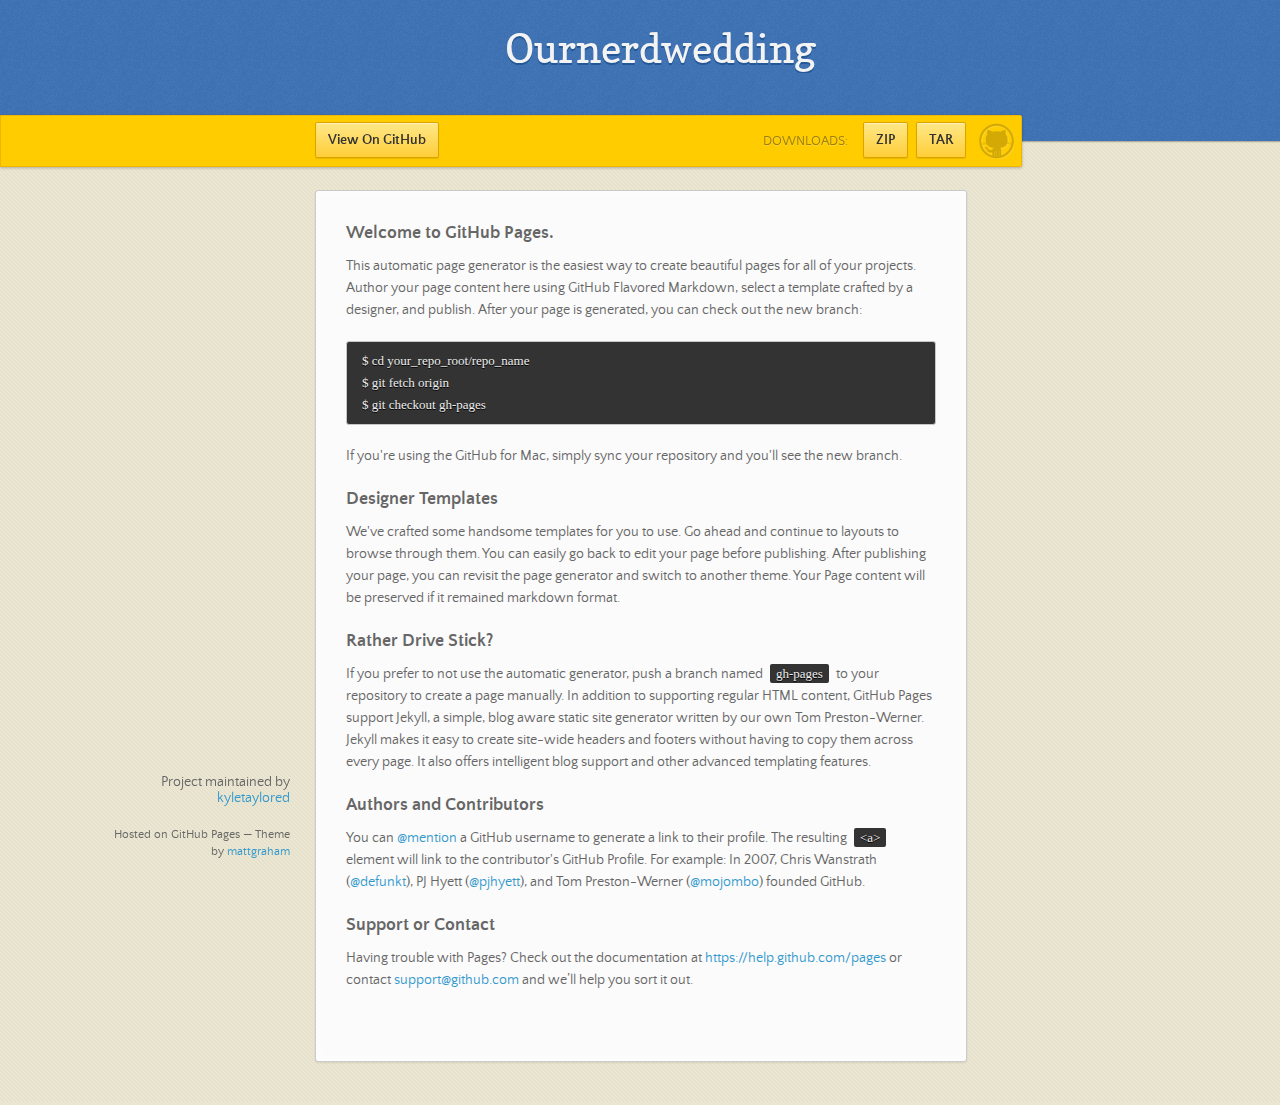
==== index.html @ 7ac40c3a "Create gh-pages branch via GitHub" ====
<!doctype html>
<html>
  <head>
    <meta charset="utf-8">
    <meta http-equiv="X-UA-Compatible" content="chrome=1">
    <title>Ournerdwedding by kyletaylored</title>
    <link rel="stylesheet" href="stylesheets/styles.css">
    <link rel="stylesheet" href="stylesheets/pygment_trac.css">
    <script src="https://ajax.googleapis.com/ajax/libs/jquery/1.7.1/jquery.min.js"></script>
    <script src="javascripts/main.js"></script>
    <!--[if lt IE 9]>
      <script src="//html5shiv.googlecode.com/svn/trunk/html5.js"></script>
    <![endif]-->
    <meta name="viewport" content="width=device-width, initial-scale=1, user-scalable=no">

  </head>
  <body>

      <header>
        <h1>Ournerdwedding</h1>
        <p></p>
      </header>

      <div id="banner">
        <span id="logo"></span>

        <a href="https://github.com/kyletaylored/ournerdwedding" class="button fork"><strong>View On GitHub</strong></a>
        <div class="downloads">
          <span>Downloads:</span>
          <ul>
            <li><a href="https://github.com/kyletaylored/ournerdwedding/zipball/master" class="button">ZIP</a></li>
            <li><a href="https://github.com/kyletaylored/ournerdwedding/tarball/master" class="button">TAR</a></li>
          </ul>
        </div>
      </div><!-- end banner -->

    <div class="wrapper">
      <nav>
        <ul></ul>
      </nav>
      <section>
        <h3>
<a id="welcome-to-github-pages" class="anchor" href="#welcome-to-github-pages" aria-hidden="true"><span class="octicon octicon-link"></span></a>Welcome to GitHub Pages.</h3>

<p>This automatic page generator is the easiest way to create beautiful pages for all of your projects. Author your page content here using GitHub Flavored Markdown, select a template crafted by a designer, and publish. After your page is generated, you can check out the new branch:</p>

<pre><code>$ cd your_repo_root/repo_name
$ git fetch origin
$ git checkout gh-pages
</code></pre>

<p>If you're using the GitHub for Mac, simply sync your repository and you'll see the new branch.</p>

<h3>
<a id="designer-templates" class="anchor" href="#designer-templates" aria-hidden="true"><span class="octicon octicon-link"></span></a>Designer Templates</h3>

<p>We've crafted some handsome templates for you to use. Go ahead and continue to layouts to browse through them. You can easily go back to edit your page before publishing. After publishing your page, you can revisit the page generator and switch to another theme. Your Page content will be preserved if it remained markdown format.</p>

<h3>
<a id="rather-drive-stick" class="anchor" href="#rather-drive-stick" aria-hidden="true"><span class="octicon octicon-link"></span></a>Rather Drive Stick?</h3>

<p>If you prefer to not use the automatic generator, push a branch named <code>gh-pages</code> to your repository to create a page manually. In addition to supporting regular HTML content, GitHub Pages support Jekyll, a simple, blog aware static site generator written by our own Tom Preston-Werner. Jekyll makes it easy to create site-wide headers and footers without having to copy them across every page. It also offers intelligent blog support and other advanced templating features.</p>

<h3>
<a id="authors-and-contributors" class="anchor" href="#authors-and-contributors" aria-hidden="true"><span class="octicon octicon-link"></span></a>Authors and Contributors</h3>

<p>You can <a href="https://github.com/blog/821" class="user-mention">@mention</a> a GitHub username to generate a link to their profile. The resulting <code>&lt;a&gt;</code> element will link to the contributor's GitHub Profile. For example: In 2007, Chris Wanstrath (<a href="https://github.com/defunkt" class="user-mention">@defunkt</a>), PJ Hyett (<a href="https://github.com/pjhyett" class="user-mention">@pjhyett</a>), and Tom Preston-Werner (<a href="https://github.com/mojombo" class="user-mention">@mojombo</a>) founded GitHub.</p>

<h3>
<a id="support-or-contact" class="anchor" href="#support-or-contact" aria-hidden="true"><span class="octicon octicon-link"></span></a>Support or Contact</h3>

<p>Having trouble with Pages? Check out the documentation at <a href="https://help.github.com/pages">https://help.github.com/pages</a> or contact <a href="mailto:support@github.com">support@github.com</a> and we’ll help you sort it out.</p>
      </section>
      <footer>
        <p>Project maintained by <a href="https://github.com/kyletaylored">kyletaylored</a></p>
        <p><small>Hosted on GitHub Pages &mdash; Theme by <a href="https://twitter.com/michigangraham">mattgraham</a></small></p>
      </footer>
    </div>
    <!--[if !IE]><script>fixScale(document);</script><![endif]-->
    
  </body>
</html>
---- stylesheets/styles.css ----
/*
Leap Day for GitHub Pages
by Matt Graham
*/
@font-face {
  font-family: 'Quattrocento Sans';
  src: url("../fonts/quattrocentosans-bold-webfont.eot");
  src: url("../fonts/quattrocentosans-bold-webfont.eot?#iefix") format("embedded-opentype"), url("../fonts/quattrocentosans-bold-webfont.woff") format("woff"), url("../fonts/quattrocentosans-bold-webfont.ttf") format("truetype"), url("../fonts/quattrocentosans-bold-webfont.svg#QuattrocentoSansBold") format("svg");
  font-weight: bold;
  font-style: normal;
}

@font-face {
  font-family: 'Quattrocento Sans';
  src: url("../fonts/quattrocentosans-bolditalic-webfont.eot");
  src: url("../fonts/quattrocentosans-bolditalic-webfont.eot?#iefix") format("embedded-opentype"), url("../fonts/quattrocentosans-bolditalic-webfont.woff") format("woff"), url("../fonts/quattrocentosans-bolditalic-webfont.ttf") format("truetype"), url("../fonts/quattrocentosans-bolditalic-webfont.svg#QuattrocentoSansBoldItalic") format("svg");
  font-weight: bold;
  font-style: italic;
}

@font-face {
  font-family: 'Quattrocento Sans';
  src: url("../fonts/quattrocentosans-italic-webfont.eot");
  src: url("../fonts/quattrocentosans-italic-webfont.eot?#iefix") format("embedded-opentype"), url("../fonts/quattrocentosans-italic-webfont.woff") format("woff"), url("../fonts/quattrocentosans-italic-webfont.ttf") format("truetype"), url("../fonts/quattrocentosans-italic-webfont.svg#QuattrocentoSansItalic") format("svg");
  font-weight: normal;
  font-style: italic;
}

@font-face {
  font-family: 'Quattrocento Sans';
  src: url("../fonts/quattrocentosans-regular-webfont.eot");
  src: url("../fonts/quattrocentosans-regular-webfont.eot?#iefix") format("embedded-opentype"), url("../fonts/quattrocentosans-regular-webfont.woff") format("woff"), url("../fonts/quattrocentosans-regular-webfont.ttf") format("truetype"), url("../fonts/quattrocentosans-regular-webfont.svg#QuattrocentoSansRegular") format("svg");
  font-weight: normal;
  font-style: normal;
}

@font-face {
  font-family: 'Copse';
  src: url("../fonts/copse-regular-webfont.eot");
  src: url("../fonts/copse-regular-webfont.eot?#iefix") format("embedded-opentype"), url("../fonts/copse-regular-webfont.woff") format("woff"), url("../fonts/copse-regular-webfont.ttf") format("truetype"), url("../fonts/copse-regular-webfont.svg#CopseRegular") format("svg");
  font-weight: normal;
  font-style: normal;
}

/* normalize.css 2012-02-07T12:37 UTC - http://github.com/necolas/normalize.css */
/* =============================================================================
   HTML5 display definitions
   ========================================================================== */
/*
 * Corrects block display not defined in IE6/7/8/9 & FF3
 */
article,
aside,
details,
figcaption,
figure,
footer,
header,
hgroup,
nav,
section,
summary {
  display: block;
}

/*
 * Corrects inline-block display not defined in IE6/7/8/9 & FF3
 */
audio,
canvas,
video {
  display: inline-block;
  *display: inline;
  *zoom: 1;
}

/*
 * Prevents modern browsers from displaying 'audio' without controls
 */
audio:not([controls]) {
  display: none;
}

/*
 * Addresses styling for 'hidden' attribute not present in IE7/8/9, FF3, S4
 * Known issue: no IE6 support
 */
[hidden] {
  display: none;
}

/* =============================================================================
   Base
   ========================================================================== */
/*
 * 1. Corrects text resizing oddly in IE6/7 when body font-size is set using em units
 *    http://clagnut.com/blog/348/#c790
 * 2. Prevents iOS text size adjust after orientation change, without disabling user zoom
 *    www.456bereastreet.com/archive/201012/controlling_text_size_in_safari_for_ios_without_disabling_user_zoom/
 */
html {
  font-size: 100%;
  /* 1 */
  -webkit-text-size-adjust: 100%;
  /* 2 */
  -ms-text-size-adjust: 100%;
  /* 2 */
}

/*
 * Addresses font-family inconsistency between 'textarea' and other form elements.
 */
html,
button,
input,
select,
textarea {
  font-family: sans-serif;
}

/*
 * Addresses margins handled incorrectly in IE6/7
 */
body {
  margin: 0;
}

/* =============================================================================
   Links
   ========================================================================== */
/*
 * Addresses outline displayed oddly in Chrome
 */
a:focus {
  outline: thin dotted;
}

/*
 * Improves readability when focused and also mouse hovered in all browsers
 * people.opera.com/patrickl/experiments/keyboard/test
 */
a:hover,
a:active {
  outline: 0;
}

/* =============================================================================
   Typography
   ========================================================================== */
/*
 * Addresses font sizes and margins set differently in IE6/7
 * Addresses font sizes within 'section' and 'article' in FF4+, Chrome, S5
 */
h1 {
  font-size: 2em;
  margin: 0.67em 0;
}

h2 {
  font-size: 1.5em;
  margin: 0.83em 0;
}

h3 {
  font-size: 1.17em;
  margin: 1em 0;
}

h4 {
  font-size: 1em;
  margin: 1.33em 0;
}

h5 {
  font-size: 0.83em;
  margin: 1.67em 0;
}

h6 {
  font-size: 0.75em;
  margin: 2.33em 0;
}

/*
 * Addresses styling not present in IE7/8/9, S5, Chrome
 */
abbr[title] {
  border-bottom: 1px dotted;
}

/*
 * Addresses style set to 'bolder' in FF3+, S4/5, Chrome
*/
b,
strong {
  font-weight: bold;
}

blockquote {
  margin: 1em 40px;
}

/*
 * Addresses styling not present in S5, Chrome
 */
dfn {
  font-style: italic;
}

/*
 * Addresses styling not present in IE6/7/8/9
 */
mark {
  background: #ff0;
  color: #000;
}

/*
 * Addresses margins set differently in IE6/7
 */
p,
pre {
  margin: 1em 0;
}

/*
 * Corrects font family set oddly in IE6, S4/5, Chrome
 * en.wikipedia.org/wiki/User:Davidgothberg/Test59
 */
pre,
code,
kbd,
samp {
  font-family: monospace, serif;
  _font-family: 'courier new', monospace;
  font-size: 1em;
}

/*
 * 1. Addresses CSS quotes not supported in IE6/7
 * 2. Addresses quote property not supported in S4
 */
/* 1 */
q {
  quotes: none;
}

/* 2 */
q:before,
q:after {
  content: '';
  content: none;
}

small {
  font-size: 75%;
}

/*
 * Prevents sub and sup affecting line-height in all browsers
 * gist.github.com/413930
 */
sub,
sup {
  font-size: 75%;
  line-height: 0;
  position: relative;
  vertical-align: baseline;
}

sup {
  top: -0.5em;
}

sub {
  bottom: -0.25em;
}

/* =============================================================================
   Lists
   ========================================================================== */
/*
 * Addresses margins set differently in IE6/7
 */
dl,
menu,
ol,
ul {
  margin: 1em 0;
}

dd {
  margin: 0 0 0 40px;
}

/*
 * Addresses paddings set differently in IE6/7
 */
menu,
ol,
ul {
  padding: 0 0 0 40px;
}

/*
 * Corrects list images handled incorrectly in IE7
 */
nav ul,
nav ol {
  list-style: none;
  list-style-image: none;
}

/* =============================================================================
   Embedded content
   ========================================================================== */
/*
 * 1. Removes border when inside 'a' element in IE6/7/8/9, FF3
 * 2. Improves image quality when scaled in IE7
 *    code.flickr.com/blog/2008/11/12/on-ui-quality-the-little-things-client-side-image-resizing/
 */
img {
  border: 0;
  /* 1 */
  -ms-interpolation-mode: bicubic;
  /* 2 */
}

/*
 * Corrects overflow displayed oddly in IE9
 */
svg:not(:root) {
  overflow: hidden;
}

/* =============================================================================
   Figures
   ========================================================================== */
/*
 * Addresses margin not present in IE6/7/8/9, S5, O11
 */
figure {
  margin: 0;
}

/* =============================================================================
   Forms
   ========================================================================== */
/*
 * Corrects margin displayed oddly in IE6/7
 */
form {
  margin: 0;
}

/*
 * Define consistent border, margin, and padding
 */
fieldset {
  border: 1px solid #c0c0c0;
  margin: 0 2px;
  padding: 0.35em 0.625em 0.75em;
}

/*
 * 1. Corrects color not being inherited in IE6/7/8/9
 * 2. Corrects text not wrapping in FF3 
 * 3. Corrects alignment displayed oddly in IE6/7
 */
legend {
  border: 0;
  /* 1 */
  padding: 0;
  white-space: normal;
  /* 2 */
  *margin-left: -7px;
  /* 3 */
}

/*
 * 1. Corrects font size not being inherited in all browsers
 * 2. Addresses margins set differently in IE6/7, FF3+, S5, Chrome
 * 3. Improves appearance and consistency in all browsers
 */
button,
input,
select,
textarea {
  font-size: 100%;
  /* 1 */
  margin: 0;
  /* 2 */
  vertical-align: baseline;
  /* 3 */
  *vertical-align: middle;
  /* 3 */
}

/*
 * Addresses FF3/4 setting line-height on 'input' using !important in the UA stylesheet
 */
button,
input {
  line-height: normal;
  /* 1 */
}

/*
 * 1. Improves usability and consistency of cursor style between image-type 'input' and others
 * 2. Corrects inability to style clickable 'input' types in iOS
 * 3. Removes inner spacing in IE7 without affecting normal text inputs
 *    Known issue: inner spacing remains in IE6
 */
button,
input[type="button"],
input[type="reset"],
input[type="submit"] {
  cursor: pointer;
  /* 1 */
  -webkit-appearance: button;
  /* 2 */
  *overflow: visible;
  /* 3 */
}

/*
 * Re-set default cursor for disabled elements
 */
button[disabled],
input[disabled] {
  cursor: default;
}

/*
 * 1. Addresses box sizing set to content-box in IE8/9
 * 2. Removes excess padding in IE8/9
 * 3. Removes excess padding in IE7
      Known issue: excess padding remains in IE6
 */
input[type="checkbox"],
input[type="radio"] {
  box-sizing: border-box;
  /* 1 */
  padding: 0;
  /* 2 */
  *height: 13px;
  /* 3 */
  *width: 13px;
  /* 3 */
}

/*
 * 1. Addresses appearance set to searchfield in S5, Chrome
 * 2. Addresses box-sizing set to border-box in S5, Chrome (include -moz to future-proof)
 */
input[type="search"] {
  -webkit-appearance: textfield;
  /* 1 */
  -moz-box-sizing: content-box;
  -webkit-box-sizing: content-box;
  /* 2 */
  box-sizing: content-box;
}

/*
 * Removes inner padding and search cancel button in S5, Chrome on OS X
 */
input[type="search"]::-webkit-search-decoration,
input[type="search"]::-webkit-search-cancel-button {
  -webkit-appearance: none;
}

/*
 * Removes inner padding and border in FF3+
 * www.sitepen.com/blog/2008/05/14/the-devils-in-the-details-fixing-dojos-toolbar-buttons/
 */
button::-moz-focus-inner,
input::-moz-focus-inner {
  border: 0;
  padding: 0;
}

/*
 * 1. Removes default vertical scrollbar in IE6/7/8/9
 * 2. Improves readability and alignment in all browsers
 */
textarea {
  overflow: auto;
  /* 1 */
  vertical-align: top;
  /* 2 */
}

/* =============================================================================
   Tables
   ========================================================================== */
/*
 * Remove most spacing between table cells
 */
table {
  border-collapse: collapse;
  border-spacing: 0;
}

body {
  font: 14px/22px "Quattrocento Sans", "Helvetica Neue", Helvetica, Arial, sans-serif;
  color: #666;
  font-weight: 300;
  margin: 0px;
  padding: 0px 0 20px 0px;
  background: url(../images/body-background.png) #eae6d1;
}

h1, h2, h3, h4, h5, h6 {
  color: #333;
  margin: 0 0 10px;
}

p, ul, ol, table, pre, dl {
  margin: 0 0 20px;
}

h1, h2, h3 {
  line-height: 1.1;
}

h1 {
  font-size: 28px;
}

h2 {
  font-size: 24px;
  color: #393939;
}

h3, h4, h5, h6 {
  color: #666666;
}

h3 {
  font-size: 18px;
  line-height: 24px;
}

a {
  color: #3399cc;
  font-weight: 400;
  text-decoration: none;
}

a small {
  font-size: 11px;
  color: #666;
  margin-top: -0.6em;
  display: block;
}

ul {
  list-style-image: url("../images/bullet.png");
}

strong {
  font-weight: bold;
  color: #333;
}

.wrapper {
  width: 650px;
  margin: 0 auto;
  position: relative;
}

section img {
  max-width: 100%;
}

blockquote {
  border-left: 1px solid #ffcc00;
  margin: 0;
  padding: 0 0 0 20px;
  font-style: italic;
}

code {
  font-family: "Lucida Sans", Monaco, Bitstream Vera Sans Mono, Lucida Console, Terminal;
  font-size: 13px;
  color: #efefef;
  text-shadow: 0px 1px 0px #000;
  margin: 0 4px;
  padding: 2px 6px;
  background: #333;
  -moz-border-radius: 2px;
  -webkit-border-radius: 2px;
  -o-border-radius: 2px;
  -ms-border-radius: 2px;
  -khtml-border-radius: 2px;
  border-radius: 2px;
}

pre {
  padding: 8px 15px;
  background: #333333;
  -moz-border-radius: 3px;
  -webkit-border-radius: 3px;
  -o-border-radius: 3px;
  -ms-border-radius: 3px;
  -khtml-border-radius: 3px;
  border-radius: 3px;
  border: 1px solid #c7c7c7;
  overflow: auto;
  overflow-y: hidden;
}
pre code {
  margin: 0px;
  padding: 0px;
}

table {
  width: 100%;
  border-collapse: collapse;
}

th {
  text-align: left;
  padding: 5px 10px;
  border-bottom: 1px solid #e5e5e5;
  color: #444;
}

td {
  text-align: left;
  padding: 5px 10px;
  border-bottom: 1px solid #e5e5e5;
  border-right: 1px solid #ffcc00;
}
td:first-child {
  border-left: 1px solid #ffcc00;
}

hr {
  border: 0;
  outline: none;
  height: 11px;
  background: transparent url("../images/hr.gif") center center repeat-x;
  margin: 0 0 20px;
}

dt {
  color: #444;
  font-weight: 700;
}

header {
  padding: 25px 20px 40px 20px;
  margin: 0;
  position: fixed;
  top: 0;
  left: 0;
  right: 0;
  width: 100%;
  text-align: center;
  background: url(../images/background.png) #4276b6;
  -moz-box-shadow: 1px 0px 2px rgba(0, 0, 0, 0.75);
  -webkit-box-shadow: 1px 0px 2px rgba(0, 0, 0, 0.75);
  -o-box-shadow: 1px 0px 2px rgba(0, 0, 0, 0.75);
  box-shadow: 1px 0px 2px rgba(0, 0, 0, 0.75);
  z-index: 99;
  -webkit-font-smoothing: antialiased;
  min-height: 76px;
}
header h1 {
  font: 40px/48px "Copse", "Helvetica Neue", Helvetica, Arial, sans-serif;
  color: #f3f3f3;
  text-shadow: 0px 2px 0px #235796;
  margin: 0px;
  white-space: nowrap;
  overflow: hidden;
  text-overflow: ellipsis;
  -o-text-overflow: ellipsis;
  -ms-text-overflow: ellipsis;
}
header p {
  color: #d8d8d8;
  text-shadow: rgba(0, 0, 0, 0.2) 0 1px 0;
  font-size: 18px;
  margin: 0px;
}

#banner {
  z-index: 100;
  left: 0;
  right: 50%;
  height: 50px;
  margin-right: -382px;
  position: fixed;
  top: 115px;
  background: #ffcc00;
  border: 1px solid #f0b500;
  -moz-box-shadow: 0px 1px 3px rgba(0, 0, 0, 0.25);
  -webkit-box-shadow: 0px 1px 3px rgba(0, 0, 0, 0.25);
  -o-box-shadow: 0px 1px 3px rgba(0, 0, 0, 0.25);
  box-shadow: 0px 1px 3px rgba(0, 0, 0, 0.25);
  -moz-border-radius: 0px 2px 2px 0px;
  -webkit-border-radius: 0px 2px 2px 0px;
  -o-border-radius: 0px 2px 2px 0px;
  -ms-border-radius: 0px 2px 2px 0px;
  -khtml-border-radius: 0px 2px 2px 0px;
  border-radius: 0px 2px 2px 0px;
  padding-right: 10px;
}
#banner .button {
  border: 1px solid #dba500;
  background: -webkit-gradient(linear, 50% 0%, 50% 100%, color-stop(0%, #ffe788), color-stop(100%, #ffce38));
  background: -webkit-linear-gradient(#ffe788, #ffce38);
  background: -moz-linear-gradient(#ffe788, #ffce38);
  background: -o-linear-gradient(#ffe788, #ffce38);
  background: -ms-linear-gradient(#ffe788, #ffce38);
  background: linear-gradient(#ffe788, #ffce38);
  -moz-border-radius: 2px;
  -webkit-border-radius: 2px;
  -o-border-radius: 2px;
  -ms-border-radius: 2px;
  -khtml-border-radius: 2px;
  border-radius: 2px;
  -moz-box-shadow: inset 0px 1px 0px rgba(255, 255, 255, 0.4), 0px 1px 1px rgba(0, 0, 0, 0.1);
  -webkit-box-shadow: inset 0px 1px 0px rgba(255, 255, 255, 0.4), 0px 1px 1px rgba(0, 0, 0, 0.1);
  -o-box-shadow: inset 0px 1px 0px rgba(255, 255, 255, 0.4), 0px 1px 1px rgba(0, 0, 0, 0.1);
  box-shadow: inset 0px 1px 0px rgba(255, 255, 255, 0.4), 0px 1px 1px rgba(0, 0, 0, 0.1);
  background-color: #FFE788;
  margin-left: 5px;
  padding: 10px 12px;
  margin-top: 6px;
  line-height: 14px;
  font-size: 14px;
  color: #333;
  font-weight: bold;
  display: inline-block;
  text-align: center;
}
#banner .button:hover {
  background: -webkit-gradient(linear, 50% 0%, 50% 100%, color-stop(0%, #ffe788), color-stop(100%, #ffe788));
  background: -webkit-linear-gradient(#ffe788, #ffe788);
  background: -moz-linear-gradient(#ffe788, #ffe788);
  background: -o-linear-gradient(#ffe788, #ffe788);
  background: -ms-linear-gradient(#ffe788, #ffe788);
  background: linear-gradient(#ffe788, #ffe788);
  background-color: #ffeca0;
}
#banner .fork {
  position: fixed;
  left: 50%;
  margin-left: -325px;
  padding: 10px 12px;
  margin-top: 6px;
  line-height: 14px;
  font-size: 14px;
  background-color: #FFE788;
}
#banner .downloads {
  float: right;
  margin: 0 45px 0 0;
}
#banner .downloads span {
  float: left;
  line-height: 52px;
  font-size: 90%;
  color: #9d7f0d;
  text-transform: uppercase;
  text-shadow: rgba(255, 255, 255, 0.2) 0 1px 0;
}
#banner ul {
  list-style: none;
  height: 40px;
  padding: 0;
  float: left;
  margin-left: 10px;
}
#banner ul li {
  display: inline;
}
#banner ul li a.button {
  background-color: #FFE788;
}
#banner #logo {
  position: absolute;
  height: 36px;
  width: 36px;
  right: 7px;
  top: 7px;
  display: block;
  background: url(../images/octocat-logo.png);
}

section {
  width: 590px;
  padding: 30px 30px 50px 30px;
  margin: 20px 0;
  margin-top: 190px;
  position: relative;
  background: #fbfbfb;
  -moz-border-radius: 3px;
  -webkit-border-radius: 3px;
  -o-border-radius: 3px;
  -ms-border-radius: 3px;
  -khtml-border-radius: 3px;
  border-radius: 3px;
  border: 1px solid #cbcbcb;
  -moz-box-shadow: 0px 1px 2px rgba(0, 0, 0, 0.09), inset 0px 0px 2px 2px rgba(255, 255, 255, 0.5), inset 0 0 5px 5px rgba(255, 255, 255, 0.4);
  -webkit-box-shadow: 0px 1px 2px rgba(0, 0, 0, 0.09), inset 0px 0px 2px 2px rgba(255, 255, 255, 0.5), inset 0 0 5px 5px rgba(255, 255, 255, 0.4);
  -o-box-shadow: 0px 1px 2px rgba(0, 0, 0, 0.09), inset 0px 0px 2px 2px rgba(255, 255, 255, 0.5), inset 0 0 5px 5px rgba(255, 255, 255, 0.4);
  box-shadow: 0px 1px 2px rgba(0, 0, 0, 0.09), inset 0px 0px 2px 2px rgba(255, 255, 255, 0.5), inset 0 0 5px 5px rgba(255, 255, 255, 0.4);
}

small {
  font-size: 12px;
}

nav {
  width: 230px;
  position: fixed;
  top: 220px;
  left: 50%;
  margin-left: -580px;
  text-align: right;
}
nav ul {
  list-style: none;
  list-style-image: none;
  font-size: 14px;
  line-height: 24px;
}
nav ul li {
  padding: 5px 0px;
  line-height: 16px;
}
nav ul li.tag-h1 {
  font-size: 1.2em;
}
nav ul li.tag-h1 a {
  font-weight: bold;
  color: #333;
}
nav ul li.tag-h2 + .tag-h1 {
  margin-top: 10px;
}
nav ul a {
  color: #666;
}
nav ul a:hover {
  color: #999;
}

footer {
  width: 180px;
  position: fixed;
  left: 50%;
  margin-left: -530px;
  bottom: 20px;
  text-align: right;
  line-height: 16px;
}

@media print, screen and (max-width: 1060px) {
  div.wrapper {
    width: auto;
    margin: 0;
  }

  nav {
    display: none;
  }

  header, section, footer {
    float: none;
  }
  header h1, section h1, footer h1 {
    white-space: nowrap;
    overflow: hidden;
    text-overflow: ellipsis;
    -o-text-overflow: ellipsis;
    -ms-text-overflow: ellipsis;
  }

  #banner {
    width: 100%;
  }
  #banner .downloads {
    margin-right: 60px;
  }
  #banner #logo {
    margin-right: 15px;
  }

  section {
    border: 1px solid #e5e5e5;
    border-width: 1px 0;
    padding: 20px auto;
    margin: 190px auto 20px;
    max-width: 600px;
  }

  footer {
    text-align: center;
    margin: 20px auto;
    position: relative;
    left: auto;
    bottom: auto;
    width: auto;
  }
}
@media print, screen and (max-width: 720px) {
  body {
    word-wrap: break-word;
  }

  header {
    padding: 20px 20px;
    margin: 0;
  }
  header h1 {
    font-size: 32px;
    white-space: nowrap;
    overflow: hidden;
    text-overflow: ellipsis;
    -o-text-overflow: ellipsis;
    -ms-text-overflow: ellipsis;
  }
  header p {
    display: none;
  }

  #banner {
    top: 80px;
  }
  #banner .fork {
    float: left;
    display: inline-block;
    margin-left: 0px;
    position: fixed;
    left: 20px;
  }

  section {
    margin-top: 130px;
    margin-bottom: 0px;
    width: auto;
  }

  header ul, header p.view {
    position: static;
  }
}
@media print, screen and (max-width: 480px) {
  header {
    position: relative;
    padding: 5px 0px;
    min-height: 0px;
  }
  header h1 {
    font-size: 24px;
    white-space: nowrap;
    overflow: hidden;
    text-overflow: ellipsis;
    -o-text-overflow: ellipsis;
    -ms-text-overflow: ellipsis;
  }

  section {
    margin-top: 5px;
  }

  #banner {
    display: none;
  }

  header ul {
    display: none;
  }
}
@media print {
  body {
    padding: 0.4in;
    font-size: 12pt;
    color: #444;
  }
}
@media print, screen and (max-height: 680px) {
  footer {
    text-align: center;
    margin: 20px auto;
    position: relative;
    left: auto;
    bottom: auto;
    width: auto;
  }
}
@media print, screen and (max-height: 480px) {
  nav {
    display: none;
  }

  footer {
    text-align: center;
    margin: 20px auto;
    position: relative;
    left: auto;
    bottom: auto;
    width: auto;
  }
}
---- stylesheets/pygment_trac.css ----
.highlight .hll { background-color: #404040 }
.highlight  { color: #d0d0d0 }
.highlight .c { color: #999999; font-style: italic } /* Comment */
.highlight .err { color: #a61717; background-color: #e3d2d2 } /* Error */
.highlight .g { color: #d0d0d0 } /* Generic */
.highlight .k { color: #6ab825; font-weight: normal } /* Keyword */
.highlight .l { color: #d0d0d0 } /* Literal */
.highlight .n { color: #d0d0d0 } /* Name */
.highlight .o { color: #d0d0d0 } /* Operator */
.highlight .x { color: #d0d0d0 } /* Other */
.highlight .p { color: #d0d0d0 } /* Punctuation */
.highlight .cm { color: #999999; font-style: italic } /* Comment.Multiline */
.highlight .cp { color: #cd2828; font-weight: normal } /* Comment.Preproc */
.highlight .c1 { color: #999999; font-style: italic } /* Comment.Single */
.highlight .cs { color: #e50808; font-weight: normal; background-color: #520000 } /* Comment.Special */
.highlight .gd { color: #d22323 } /* Generic.Deleted */
.highlight .ge { color: #d0d0d0; font-style: italic } /* Generic.Emph */
.highlight .gr { color: #d22323 } /* Generic.Error */
.highlight .gh { color: #ffffff; font-weight: normal } /* Generic.Heading */
.highlight .gi { color: #589819 } /* Generic.Inserted */
.highlight .go { color: #cccccc } /* Generic.Output */
.highlight .gp { color: #aaaaaa } /* Generic.Prompt */
.highlight .gs { color: #d0d0d0; font-weight: normal } /* Generic.Strong */
.highlight .gu { color: #ffffff; text-decoration: underline } /* Generic.Subheading */
.highlight .gt { color: #d22323 } /* Generic.Traceback */
.highlight .kc { color: #6ab825; font-weight: normal } /* Keyword.Constant */
.highlight .kd { color: #6ab825; font-weight: normal } /* Keyword.Declaration */
.highlight .kn { color: #6ab825; font-weight: normal } /* Keyword.Namespace */
.highlight .kp { color: #6ab825 } /* Keyword.Pseudo */
.highlight .kr { color: #6ab825; font-weight: normal } /* Keyword.Reserved */
.highlight .kt { color: #6ab825; font-weight: normal } /* Keyword.Type */
.highlight .ld { color: #d0d0d0 } /* Literal.Date */
.highlight .m { color: #3677a9 } /* Literal.Number */
.highlight .s { color: #ff8 } /* Literal.String */
.highlight .na { color: #bbbbbb } /* Name.Attribute */
.highlight .nb { color: #24909d } /* Name.Builtin */
.highlight .nc { color: #447fcf; text-decoration: underline } /* Name.Class */
.highlight .no { color: #40ffff } /* Name.Constant */
.highlight .nd { color: #ffa500 } /* Name.Decorator */
.highlight .ni { color: #d0d0d0 } /* Name.Entity */
.highlight .ne { color: #bbbbbb } /* Name.Exception */
.highlight .nf { color: #447fcf } /* Name.Function */
.highlight .nl { color: #d0d0d0 } /* Name.Label */
.highlight .nn { color: #447fcf; text-decoration: underline } /* Name.Namespace */
.highlight .nx { color: #d0d0d0 } /* Name.Other */
.highlight .py { color: #d0d0d0 } /* Name.Property */
.highlight .nt { color: #6ab825;} /* Name.Tag */
.highlight .nv { color: #40ffff } /* Name.Variable */
.highlight .ow { color: #6ab825; font-weight: normal } /* Operator.Word */
.highlight .w { color: #666666 } /* Text.Whitespace */
.highlight .mf { color: #3677a9 } /* Literal.Number.Float */
.highlight .mh { color: #3677a9 } /* Literal.Number.Hex */
.highlight .mi { color: #3677a9 } /* Literal.Number.Integer */
.highlight .mo { color: #3677a9 } /* Literal.Number.Oct */
.highlight .sb { color: #ff8 } /* Literal.String.Backtick */
.highlight .sc { color: #ff8 } /* Literal.String.Char */
.highlight .sd { color: #ff8 } /* Literal.String.Doc */
.highlight .s2 { color: #ff8 } /* Literal.String.Double */
.highlight .se { color: #ff8 } /* Literal.String.Escape */
.highlight .sh { color: #ff8 } /* Literal.String.Heredoc */
.highlight .si { color: #ff8 } /* Literal.String.Interpol */
.highlight .sx { color: #ffa500 } /* Literal.String.Other */
.highlight .sr { color: #ff8 } /* Literal.String.Regex */
.highlight .s1 { color: #ff8 } /* Literal.String.Single */
.highlight .ss { color: #ff8 } /* Literal.String.Symbol */
.highlight .bp { color: #24909d } /* Name.Builtin.Pseudo */
.highlight .vc { color: #40ffff } /* Name.Variable.Class */
.highlight .vg { color: #40ffff } /* Name.Variable.Global */
.highlight .vi { color: #40ffff } /* Name.Variable.Instance */
.highlight .il { color: #3677a9 } /* Literal.Number.Integer.Long */
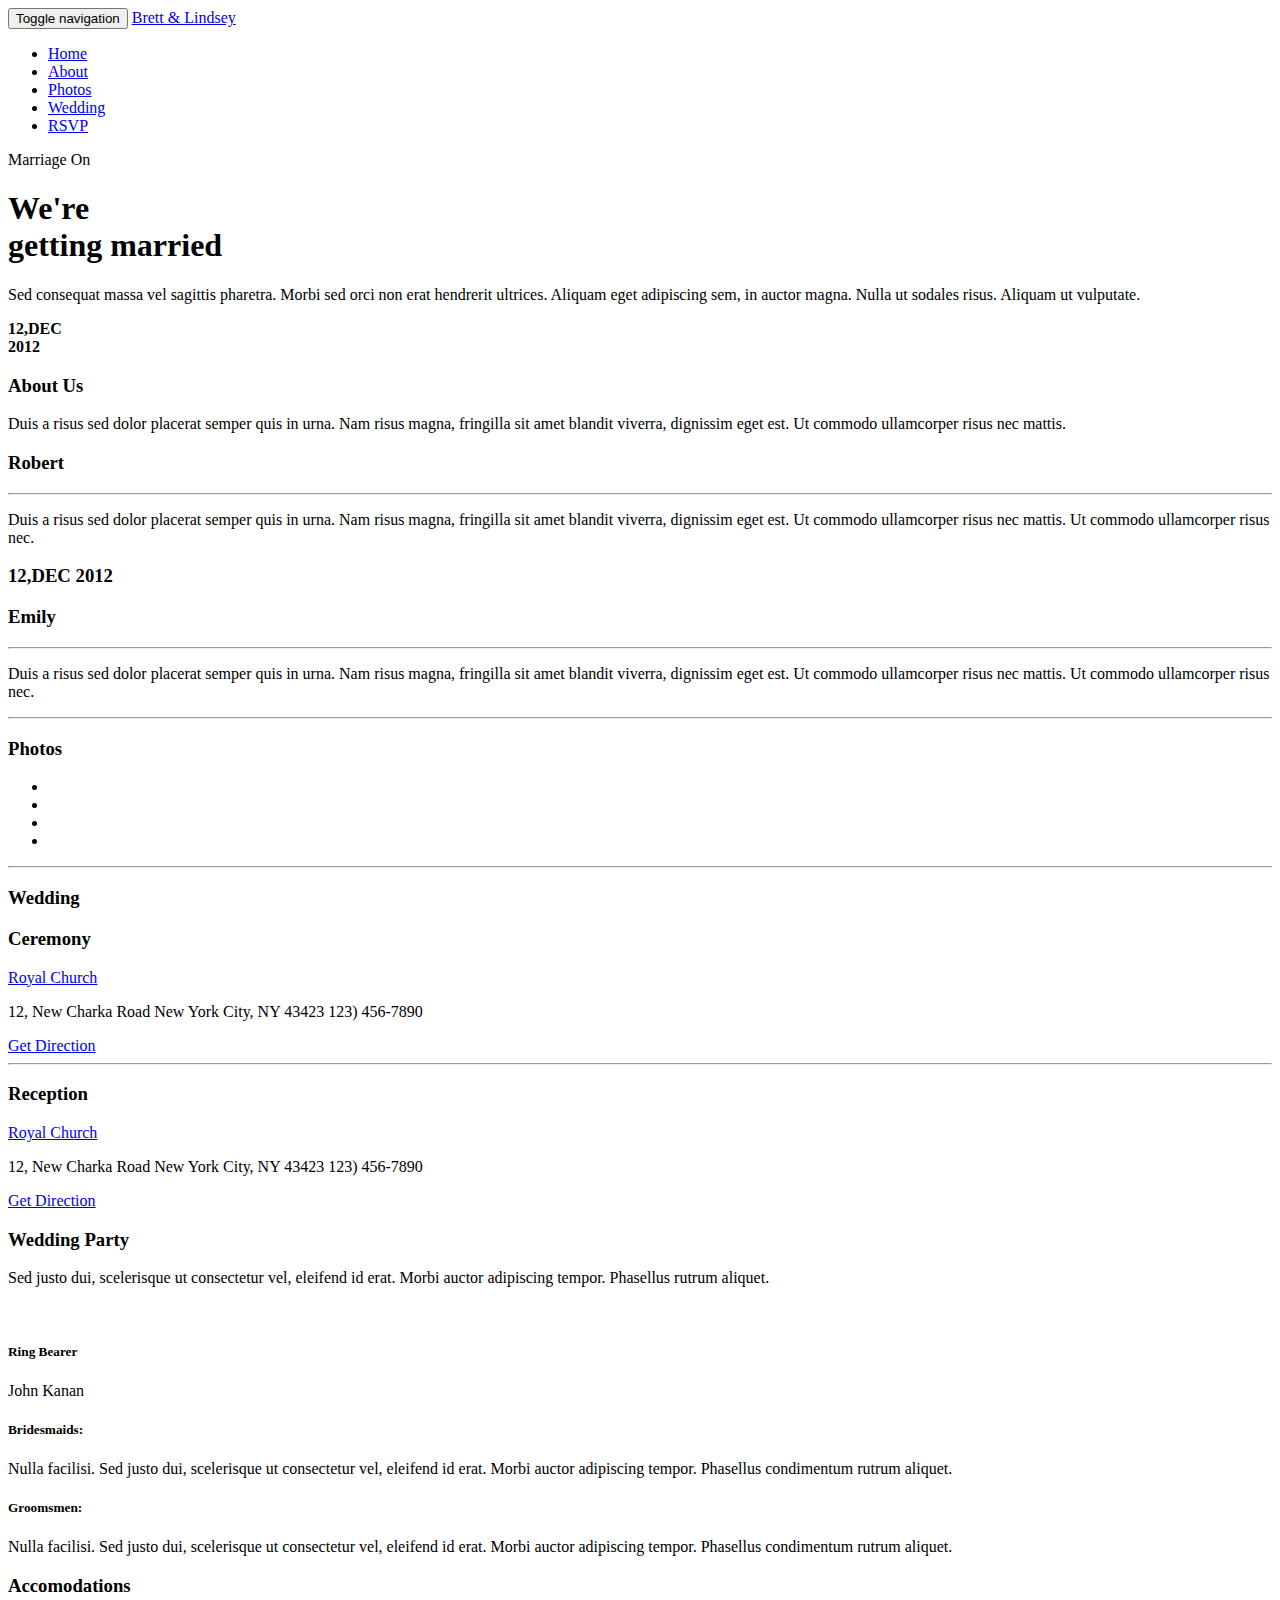
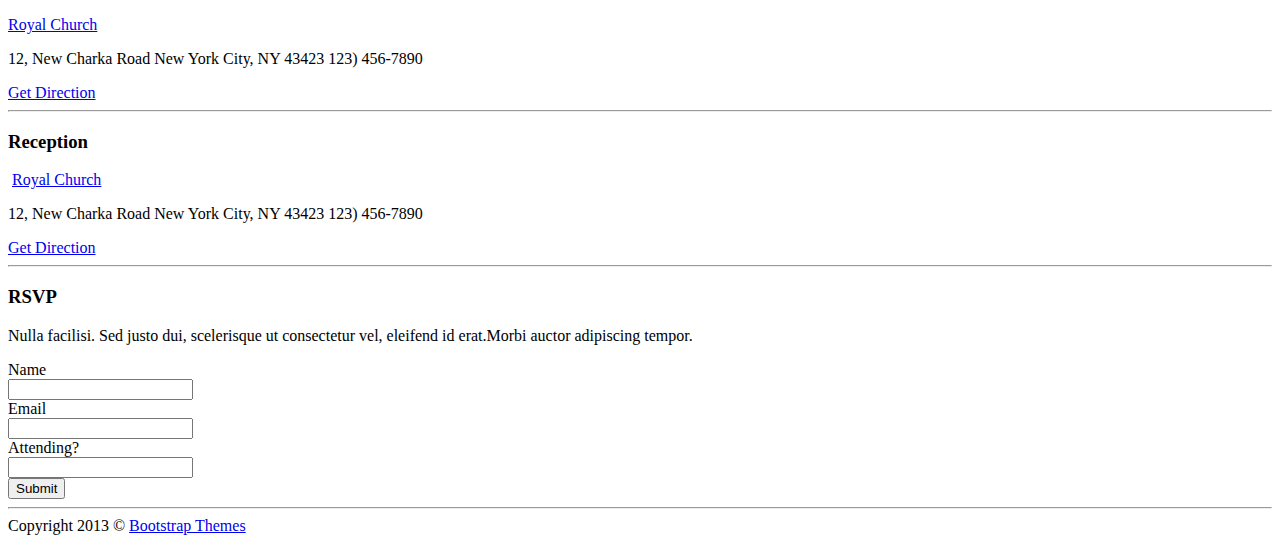
==== commit 33c29467: "update name" ====
--- a/index.html
+++ b/index.html
@@ -1,82 +1,326 @@
-<!doctype html>
-<html>
-  <head>
-    <meta charset="utf-8">
-    <meta http-equiv="X-UA-Compatible" content="chrome=1">
-    <title>Ournerdwedding by kyletaylored</title>
-    <link rel="stylesheet" href="stylesheets/styles.css">
-    <link rel="stylesheet" href="stylesheets/pygment_trac.css">
-    <script src="https://ajax.googleapis.com/ajax/libs/jquery/1.7.1/jquery.min.js"></script>
-    <script src="javascripts/main.js"></script>
-    <!--[if lt IE 9]>
-      <script src="//html5shiv.googlecode.com/svn/trunk/html5.js"></script>
-    <![endif]-->
-    <meta name="viewport" content="width=device-width, initial-scale=1, user-scalable=no">
-
-  </head>
-  <body>
-
-      <header>
-        <h1>Ournerdwedding</h1>
-        <p></p>
-      </header>
-
-      <div id="banner">
-        <span id="logo"></span>
-
-        <a href="https://github.com/kyletaylored/ournerdwedding" class="button fork"><strong>View On GitHub</strong></a>
-        <div class="downloads">
-          <span>Downloads:</span>
-          <ul>
-            <li><a href="https://github.com/kyletaylored/ournerdwedding/zipball/master" class="button">ZIP</a></li>
-            <li><a href="https://github.com/kyletaylored/ournerdwedding/tarball/master" class="button">TAR</a></li>
-          </ul>
-        </div>
-      </div><!-- end banner -->
-
-    <div class="wrapper">
-      <nav>
-        <ul></ul>
-      </nav>
-      <section>
-        <h3>
-<a id="welcome-to-github-pages" class="anchor" href="#welcome-to-github-pages" aria-hidden="true"><span class="octicon octicon-link"></span></a>Welcome to GitHub Pages.</h3>
-
-<p>This automatic page generator is the easiest way to create beautiful pages for all of your projects. Author your page content here using GitHub Flavored Markdown, select a template crafted by a designer, and publish. After your page is generated, you can check out the new branch:</p>
-
-<pre><code>$ cd your_repo_root/repo_name
-$ git fetch origin
-$ git checkout gh-pages
-</code></pre>
-
-<p>If you're using the GitHub for Mac, simply sync your repository and you'll see the new branch.</p>
-
-<h3>
-<a id="designer-templates" class="anchor" href="#designer-templates" aria-hidden="true"><span class="octicon octicon-link"></span></a>Designer Templates</h3>
-
-<p>We've crafted some handsome templates for you to use. Go ahead and continue to layouts to browse through them. You can easily go back to edit your page before publishing. After publishing your page, you can revisit the page generator and switch to another theme. Your Page content will be preserved if it remained markdown format.</p>
-
-<h3>
-<a id="rather-drive-stick" class="anchor" href="#rather-drive-stick" aria-hidden="true"><span class="octicon octicon-link"></span></a>Rather Drive Stick?</h3>
-
-<p>If you prefer to not use the automatic generator, push a branch named <code>gh-pages</code> to your repository to create a page manually. In addition to supporting regular HTML content, GitHub Pages support Jekyll, a simple, blog aware static site generator written by our own Tom Preston-Werner. Jekyll makes it easy to create site-wide headers and footers without having to copy them across every page. It also offers intelligent blog support and other advanced templating features.</p>
-
-<h3>
-<a id="authors-and-contributors" class="anchor" href="#authors-and-contributors" aria-hidden="true"><span class="octicon octicon-link"></span></a>Authors and Contributors</h3>
-
-<p>You can <a href="https://github.com/blog/821" class="user-mention">@mention</a> a GitHub username to generate a link to their profile. The resulting <code>&lt;a&gt;</code> element will link to the contributor's GitHub Profile. For example: In 2007, Chris Wanstrath (<a href="https://github.com/defunkt" class="user-mention">@defunkt</a>), PJ Hyett (<a href="https://github.com/pjhyett" class="user-mention">@pjhyett</a>), and Tom Preston-Werner (<a href="https://github.com/mojombo" class="user-mention">@mojombo</a>) founded GitHub.</p>
-
-<h3>
-<a id="support-or-contact" class="anchor" href="#support-or-contact" aria-hidden="true"><span class="octicon octicon-link"></span></a>Support or Contact</h3>
-
-<p>Having trouble with Pages? Check out the documentation at <a href="https://help.github.com/pages">https://help.github.com/pages</a> or contact <a href="mailto:support@github.com">support@github.com</a> and we’ll help you sort it out.</p>
-      </section>
-      <footer>
-        <p>Project maintained by <a href="https://github.com/kyletaylored">kyletaylored</a></p>
-        <p><small>Hosted on GitHub Pages &mdash; Theme by <a href="https://twitter.com/michigangraham">mattgraham</a></small></p>
-      </footer>
-    </div>
-    <!--[if !IE]><script>fixScale(document);</script><![endif]-->
-    
-  </body>
+<!DOCTYPE html>
+<html>
+	<head>
+		<!-- Title here -->
+		<title>Your Title</title>
+		<!-- Description, Keywords and Author -->
+		<meta name="description" content="Your description">
+		<meta name="keywords" content="Your,Keywords">
+		<meta name="author" content="ResponsiveWebInc">
+		
+		<meta name="viewport" content="width=device-width, initial-scale=1.0">
+		<link href='http://fonts.googleapis.com/css?family=Open+Sans:400,600,700' rel='stylesheet' type='text/css'>
+		<link href='http://fonts.googleapis.com/css?family=Lobster+Two:700' rel='stylesheet' type='text/css'>
+		<link href='http://fonts.googleapis.com/css?family=Droid+Serif:400,400italic' rel='stylesheet' type='text/css'>
+		
+		<!-- Styles -->
+		<!-- Bootstrap CSS -->
+		<link href="css/bootstrap.min.css" rel="stylesheet">
+		<!-- FlexSlider -->
+		<link href="css/flexslider.css" rel="stylesheet">
+		<!-- Font awesome CSS -->
+		<link href="css/font-awesome.min.css" rel="stylesheet">		
+		<!-- Custom CSS -->
+		<link href="css/style.css" rel="stylesheet">
+		
+		<!-- Favicon -->
+		<link rel="shortcut icon" href="#">
+	</head>
+	
+	<body>
+		<!-- Navigation Starts -->
+		<div class="navbar navbar-default navbar-fixed-top bs-docs-nav" role="banner">
+			<div class="container">
+				<div class="navbar-header">
+					<button type="button" class="navbar-toggle" data-toggle="collapse" data-target=".bs-navbar-collapse">
+					  <span class="sr-only">Toggle navigation</span>
+					  <span class="icon-bar"></span>
+					  <span class="icon-bar"></span>
+					  <span class="icon-bar"></span>
+					</button>
+					<a class="navbar-brand" href="#">Brett &amp; Lindsey</a>
+				</div>
+				
+				<nav class="collapse navbar-collapse bs-navbar-collapse" role="navigation">
+					<ul class="nav navbar-nav navbar-right">
+						<li><a href="#home" class="anchorLink">Home</a></li>
+						<li><a href="#about" class="anchorLink">About</a></li>
+						<li><a href="#photos" class="anchorLink">Photos</a></li>
+						<li><a href="#wedding" class="anchorLink">Wedding</a></li>
+						<li><a href="#rsvp" class="anchorLink">RSVP</a></li>
+					</ul> 
+				</nav>
+				
+		
+			</div>
+		</div>
+		<a name="home" id="home"></a>
+		<!-- Navigation Ends -->
+		
+		<!-- Main Starts -->
+		<div class="main">
+			<div class="container">
+				<div class="row">
+					<div class="col-md-8 col-sm-7">
+						<div class="main-invite">
+							<div class="signal"><i class="icon-signal"></i>	 <span>Marriage On</span></div>
+							<h1>We're<br> 
+								getting married</h1>
+							<p>Sed consequat massa vel sagittis pharetra. Morbi sed orci non erat hendrerit ultrices. Aliquam eget adipiscing sem, in auctor magna. Nulla ut sodales risus. Aliquam ut vulputate.</p>
+						</div>
+					</div>
+					<div class="col-md-4 col-sm-5">
+						<div class="main-date">
+							<i class="icon-heart"></i>
+							<div class="date"><span class="month"><strong>12,DEC</strong></span><br><span class="year"><strong>2012</strong></span></div>	
+						</div>
+					</div>
+				</div>
+				<a name="about" id="about"></a>
+			</div>
+		</div>
+		<!-- Main Ends -->
+		
+		<!-- About Starts -->
+		<div class="about">
+			<div class="container">
+				<div class="row">
+					<div class="col-md-12">
+						<div class="title">
+							<h3>About Us</h3>
+						</div>
+						<div class="bor"></div>
+						
+						<p class="about-para text-center">Duis a risus sed dolor placerat semper quis in urna. Nam risus magna, fringilla sit amet blandit viverra, dignissim eget est. Ut commodo ullamcorper risus nec mattis.</p>
+						<div class="bor"></div>
+					</div>
+				</div>
+		
+				<div class="row">
+					<div class="col-md-4 col-sm-4">
+						<div class="groom">
+							<h3>Robert</h3>
+							<hr>
+							<p class="text-center">Duis a risus sed dolor placerat semper quis in urna. Nam risus magna, fringilla sit amet blandit viverra, dignissim eget est. Ut commodo ullamcorper risus nec mattis. Ut commodo ullamcorper risus nec.</p>
+						</div>
+					</div>
+					<div class="col-md-4 col-sm-4">
+						<div class="love">
+							<i class="icon-heart"></i>
+							<h3>12,DEC 2012</h3>
+						</div>
+					</div>
+					<div class="col-md-4 col-sm-4">
+						<div class="bride">
+							<h3>Emily</h3>
+							<hr>
+							<p class="text-center">Duis a risus sed dolor placerat semper quis in urna. Nam risus magna, fringilla sit amet blandit viverra, dignissim eget est. Ut commodo ullamcorper risus nec mattis. Ut commodo ullamcorper risus nec.</p>
+						</div>
+					</div>
+				</div>
+				<a name="photos" id="photos"></a>
+				<hr>
+			</div>
+		</div>
+		
+		<!-- About Ends -->
+		<!-- Photos Starts -->
+		<div class="photos">
+			<div class="container">
+				<div class="row">
+					<div class="col-md-12">
+						<div class="title">
+							<h3>Photos</h3>
+						</div>
+						
+						<div class="bor"></div>
+                  
+						<div class="flexslider">
+						  <ul class="slides">
+							<li>
+							  <img src="img/1.jpg" alt="" class="img-responsive" />
+							</li>
+							<li>
+							  <img src="img/2.jpg" alt="" class="img-responsive" />
+							</li>
+							<li>
+							  <img src="img/3.jpg" alt="" class="img-responsive" />
+							</li>
+							<li>
+							  <img src="img/4.jpg" alt="" class="img-responsive" />
+							</li>
+						  </ul>
+						</div>
+                  
+					</div>
+					
+				</div>
+				<a name="wedding" id="wedding"></a>
+				<hr>
+				
+			</div>
+		</div>
+		
+		<!--Photo Ends-->
+		
+		<!-- Wedding Starts -->
+		<div class="wedding">
+			<div class="container">
+						<div class="title">
+							<h3>Wedding</h3>
+						</div>
+						<div class="bor"></div>
+						
+				<div class="row">
+					<div class="col-md-4 col-sm-4">
+						
+						<div class="well">
+							<h3><i class="icon-heart"></i> Ceremony</h3>
+							<a href="#">Royal Church</a>
+							<p>12, New Charka Road
+								New York City, NY 43423
+								123) 456-7890
+							</p>
+							<a href="#">Get Direction</a>
+							<hr>
+							<h3><i class="icon-star"></i> Reception</h3>
+							<a href="#">Royal Church</a>
+							<p>12, New Charka Road
+								New York City, NY 43423
+								123) 456-7890
+							</p>
+							<a href="#">Get Direction</a>
+						</div>
+					</div>
+					<div class="col-md-4 col-sm-4">
+						<div class="well">
+							 <h3><i class="icon-glass"></i> Wedding Party</h3>
+							<p>Sed justo dui, scelerisque ut consectetur vel, eleifend id erat. Morbi auctor adipiscing tempor. Phasellus rutrum aliquet.</p>
+							<img src="img/wedding.jpg" alt="" class="img-responsive"/>
+							<h5>Ring Bearer</h5>
+							<p>John Kanan</p>
+							<h5>Bridesmaids:</h5>
+							<p>Nulla facilisi. Sed justo dui, scelerisque ut consectetur vel, eleifend id erat. Morbi auctor adipiscing tempor. Phasellus condimentum rutrum aliquet.</p>
+							<h5>Groomsmen:</h5>
+							<p>Nulla facilisi. Sed justo dui, scelerisque ut consectetur vel, eleifend id erat. Morbi auctor adipiscing tempor. Phasellus condimentum rutrum aliquet.</p>
+						</div>
+					</div>
+					<div class="col-md-4 col-sm-4">
+						<div class="well">
+							<h3><i class="icon-home"></i> Accomodations</h3>
+							<a href="#">Royal Church</a>
+							<p>12, New Charka Road
+								New York City, NY 43423
+								123) 456-7890
+							</p>
+							<a href="#">Get Direction</a>
+							<hr>
+							 <h3><i class="icon-truck"></i> Reception</h3>
+							 <img src="img/car.jpg" alt="" class="img-responsive"/>
+							<a href="#">Royal Church</a>
+							<p>12, New Charka Road
+								New York City, NY 43423
+								123) 456-7890
+							</p>
+							<a href="#">Get Direction</a>
+						</div>
+					</div>
+				</div>
+				<a name="rsvp" id="rsvp"></a>
+				<hr>
+				
+			</div>
+		</div>
+		
+		<!-- Wedding Ends -->
+		
+		<!-- RSVP Starts -->
+		<div class="rsvp">
+			<div class="container">
+				<div class="title">
+							<h3>RSVP</h3>
+				</div>
+				<div class="bor"></div>
+				
+				<div class="row">
+					<div class="col-md-3 col-sm-3">
+						<div class="heart">
+							<i class="icon-heart"></i>
+						</div>
+					</div>
+					<div class="col-md-6 col-sm-6">
+						<div class="well">
+							<p>Nulla facilisi. Sed justo dui, scelerisque ut consectetur vel, eleifend id erat.Morbi auctor adipiscing tempor.</p>
+							<form class="form-horizontal" role="form">
+							    <div class="form-group">
+									<label class="control-form col-md-3" for="name">Name</label>
+									<div class="col-md-9">
+										<input type="text" class="form-control" id="name">
+									</div>
+								</div>
+								<div class="form-group">
+									<label class="control-form col-md-3" for="email">Email</label>
+									<div class="col-md-9">
+										<input type="text" class="form-control" id="email">
+									</div>
+								</div>
+								<div class="form-group">
+									<label class="control-form col-md-3" for="attentive">Attending?</label>
+									<div class="col-md-9">
+										<input type="text" class="form-control" id="attentive">
+									</div>
+								</div>
+								<div class="form-group">
+									<div class="col-md-9 col-md-offset-3">
+									<input type="button" class="btn btn-danger" value="Submit">
+									</div>
+								</div>
+							</form>
+						</div>
+					</div>
+					<div class="col-md-3 col-sm-3">
+						<div class="heart">
+							<i class="icon-heart"></i>
+						</div>
+					</div>
+				</div>
+				<hr>
+			</div>
+		</div>
+		
+		<!-- RSVP Ends -->
+		
+		<!--Footer Starts -->
+			<div class="footer">
+				<div class="container">
+					<div class="row">
+						<div class="col-md-12">
+							<div class="copy">
+                     <!-- This theme comes with Creative Commons Attribution 3.0 Unported license. So you should not remove the footer link. -->
+								Copyright 2013 &copy; <a href="http://responsivewebinc.com/bootstrap-themes">Bootstrap Themes</a>
+							</div>
+						</div>
+					</div>
+				</div>
+			</div>
+		<!--Footer Ends -->
+		<span class="totop"><a href="#"><i class="icon-chevron-up"></i></a></span> 
+
+		
+		<!-- Javascript files -->
+		<!-- jQuery -->
+		<script src="js/jquery.js"></script>
+		<!-- Bootstrap JS -->
+		<script src="js/bootstrap.min.js"></script>
+		<!-- FlexSlider -->
+		<script src="js/jquery.flexslider-min.js"></script>
+		<!-- jQuery Anchor Plugin -->
+		<script src="js/jquery.anchor.js"></script>
+		<!-- Respond JS for IE8 -->
+		<script src="js/respond.min.js"></script>
+		<!-- HTML5 Support for IE -->
+		<script src="js/html5shiv.js"></script>
+		<!-- Custom JS -->
+		<script src="js/custom.js"></script>
+	</body>	
 </html>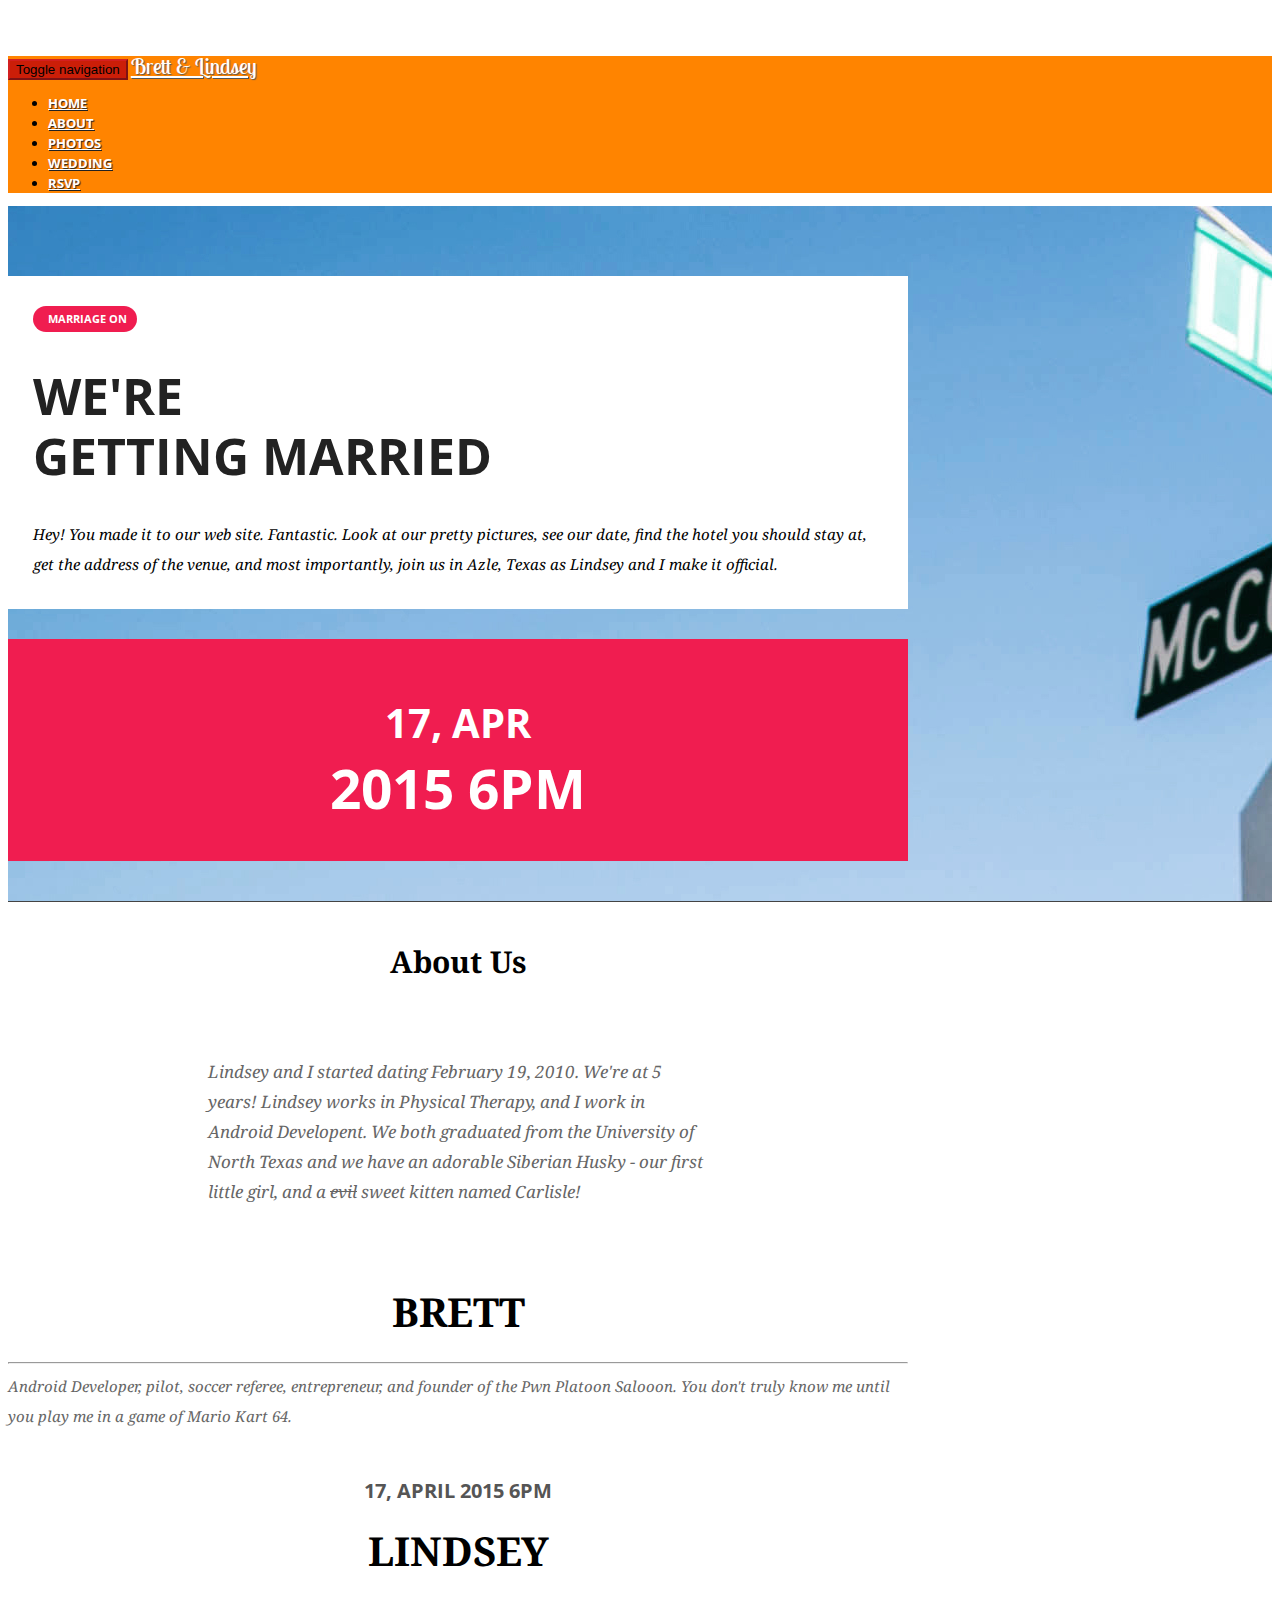
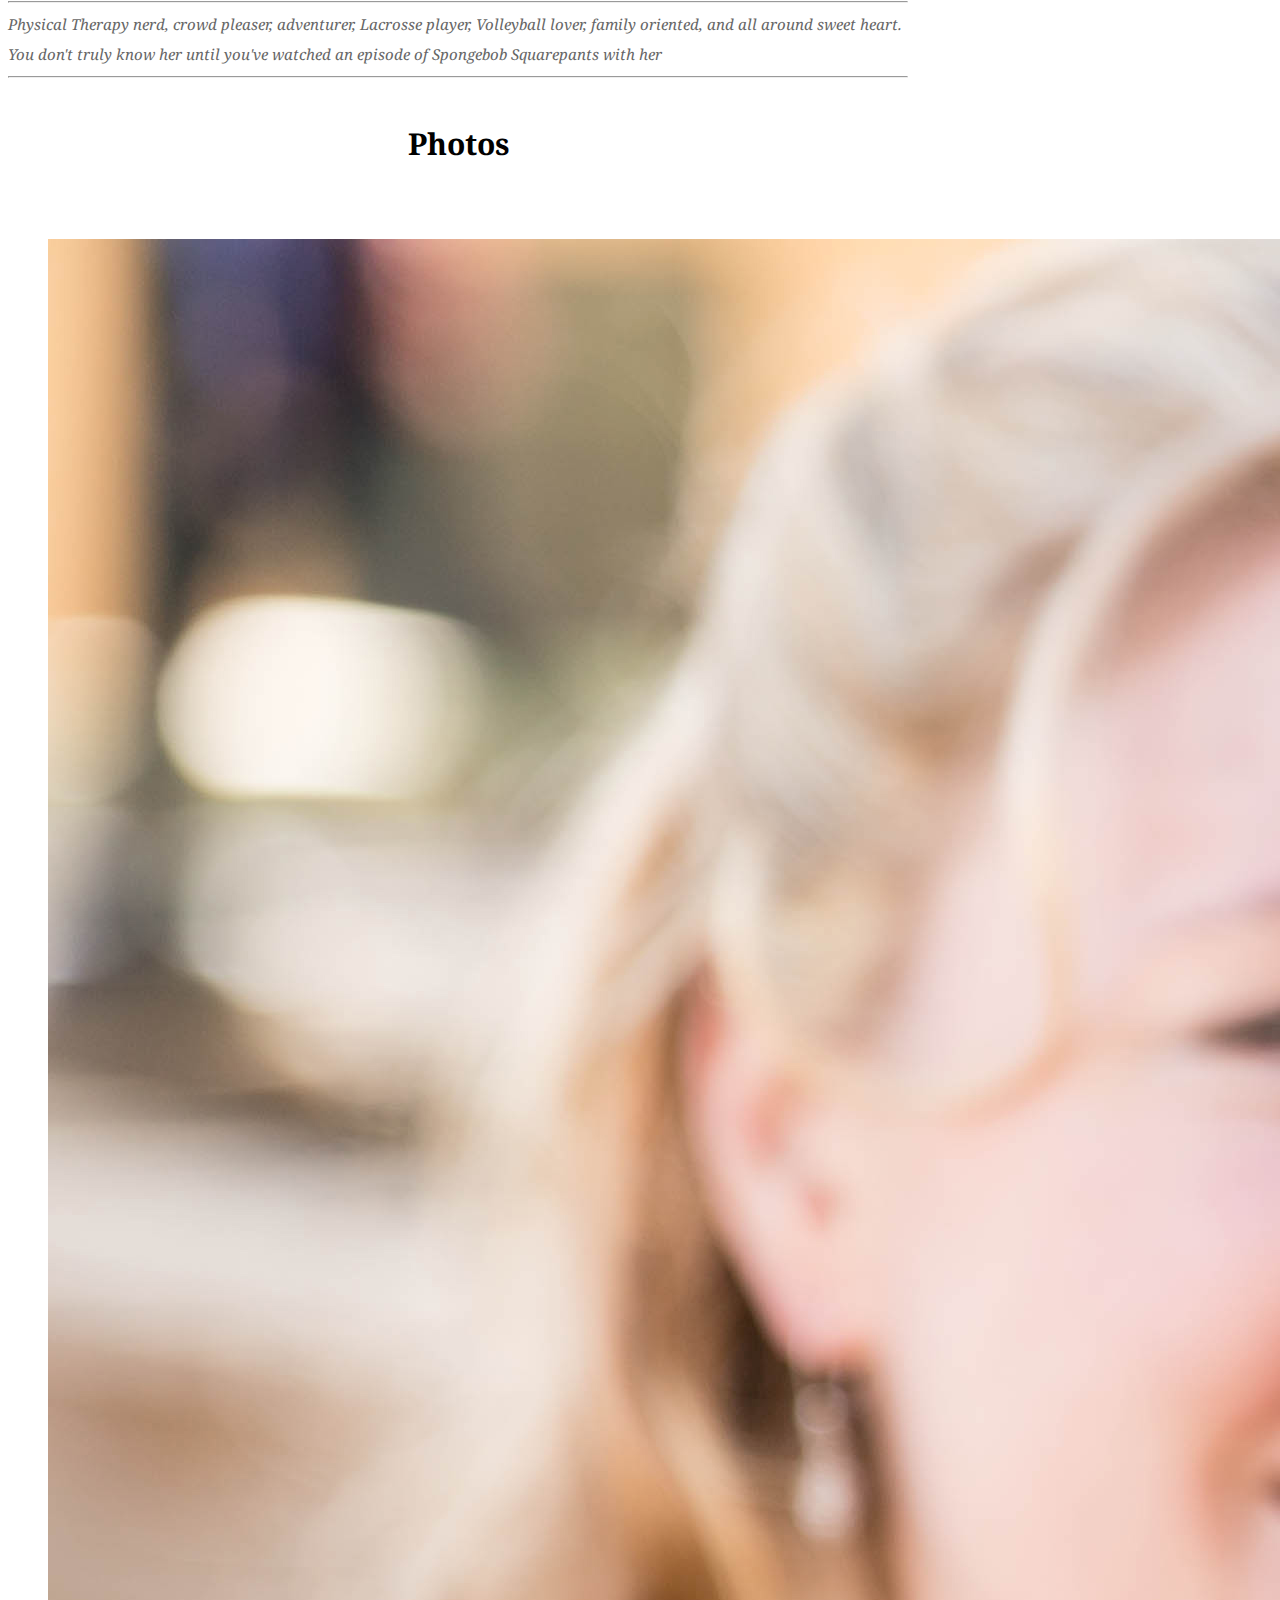
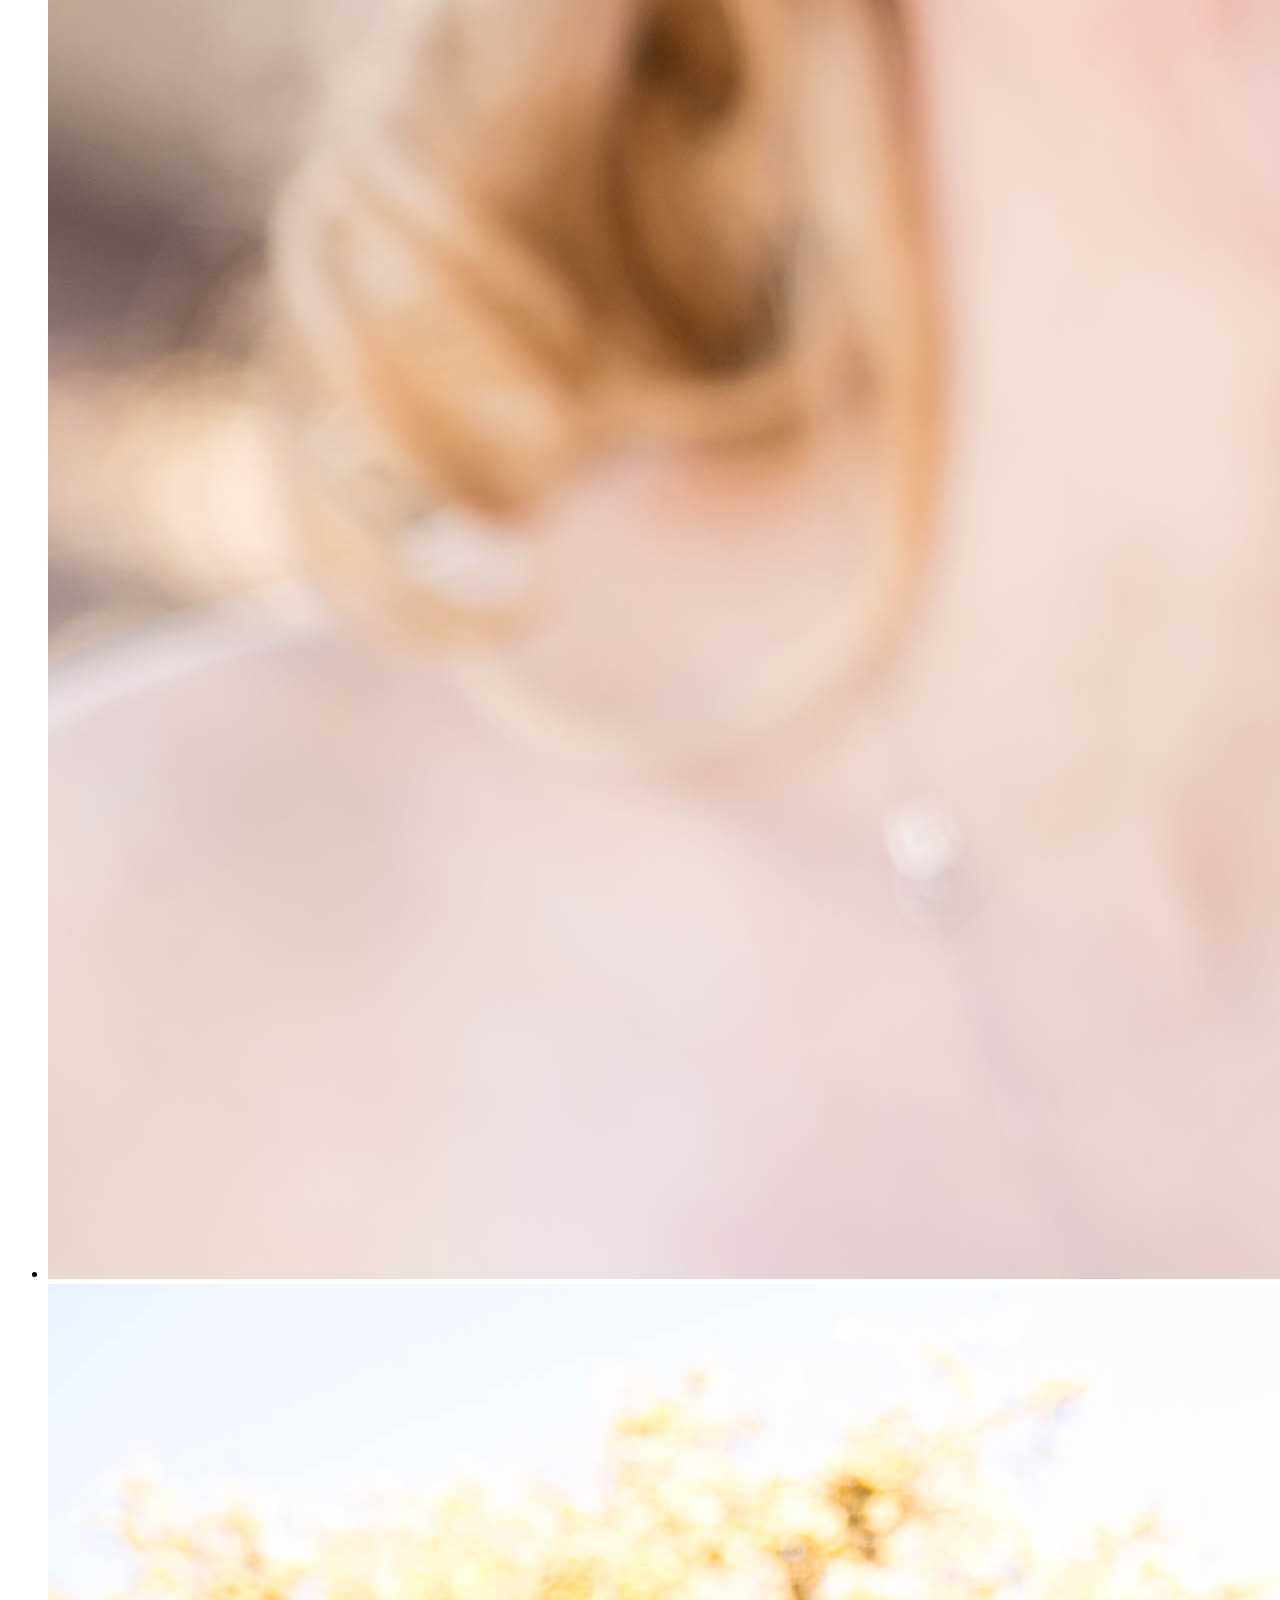
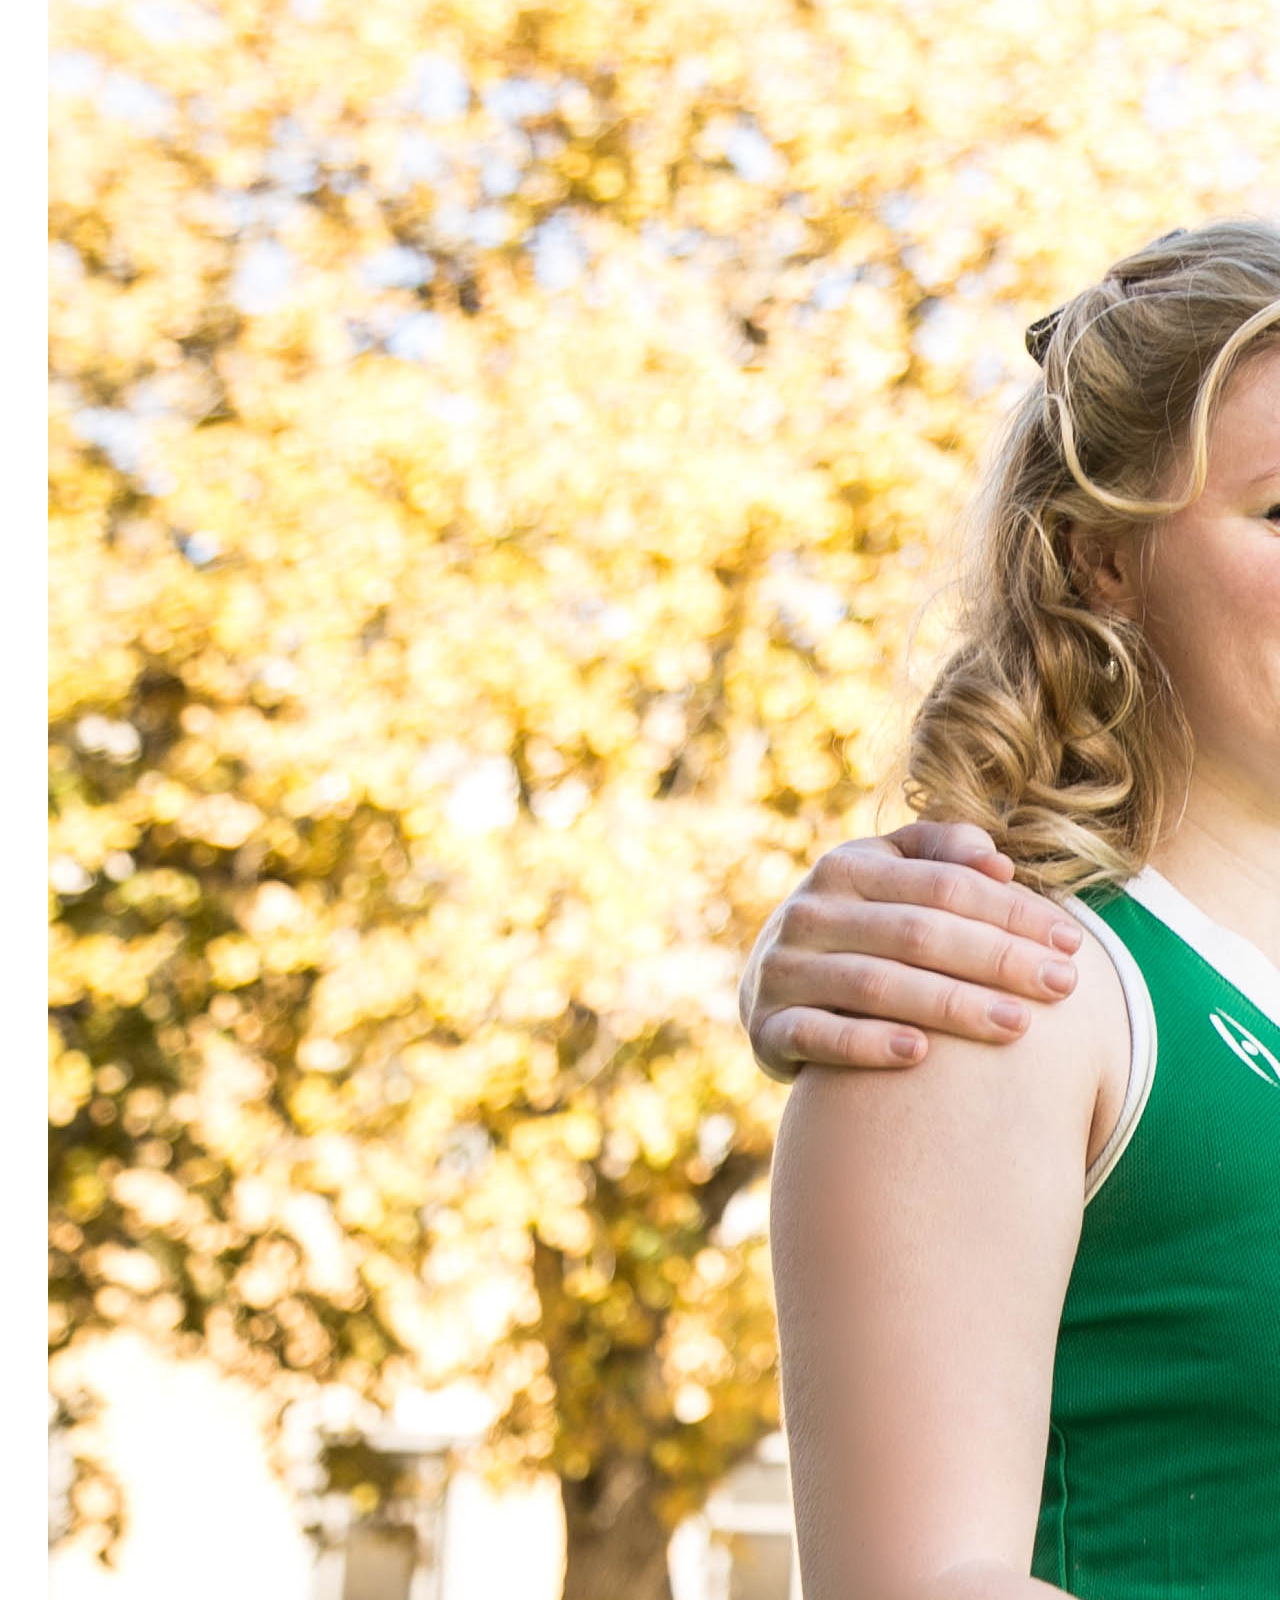
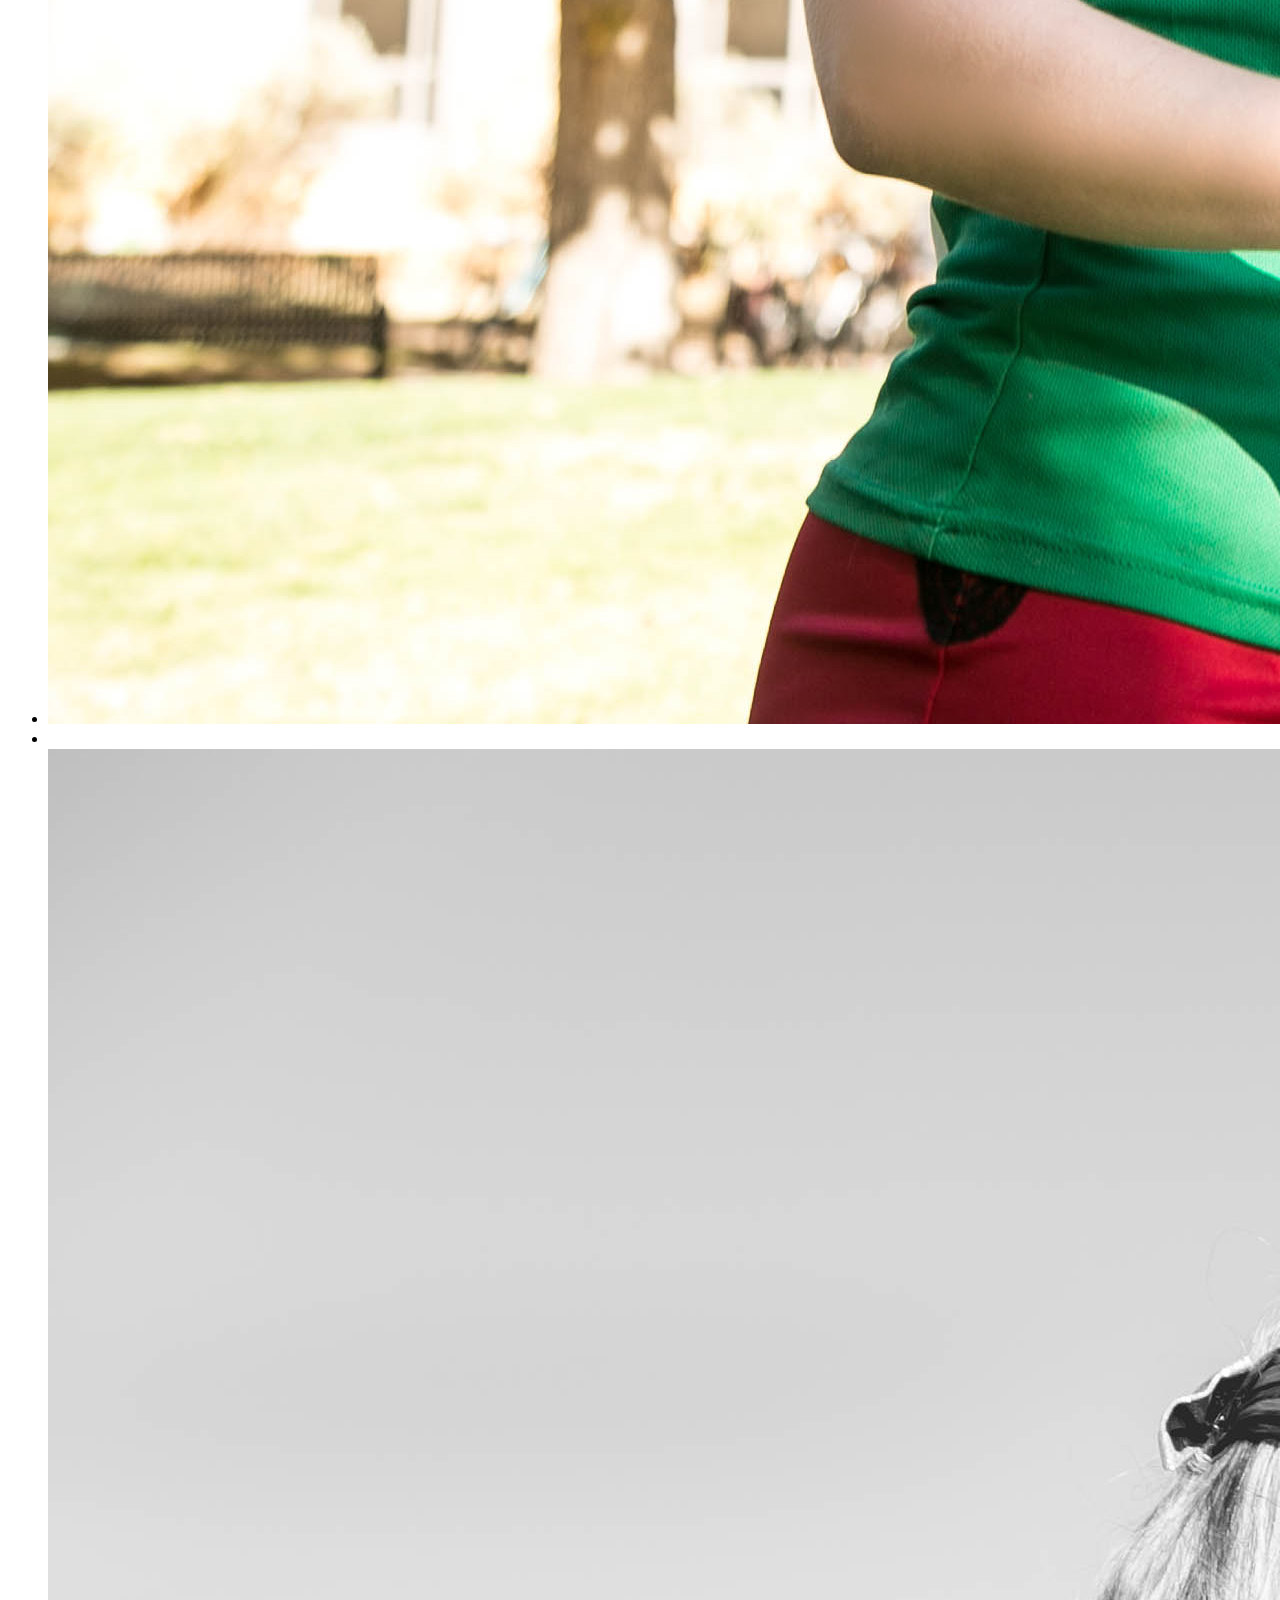
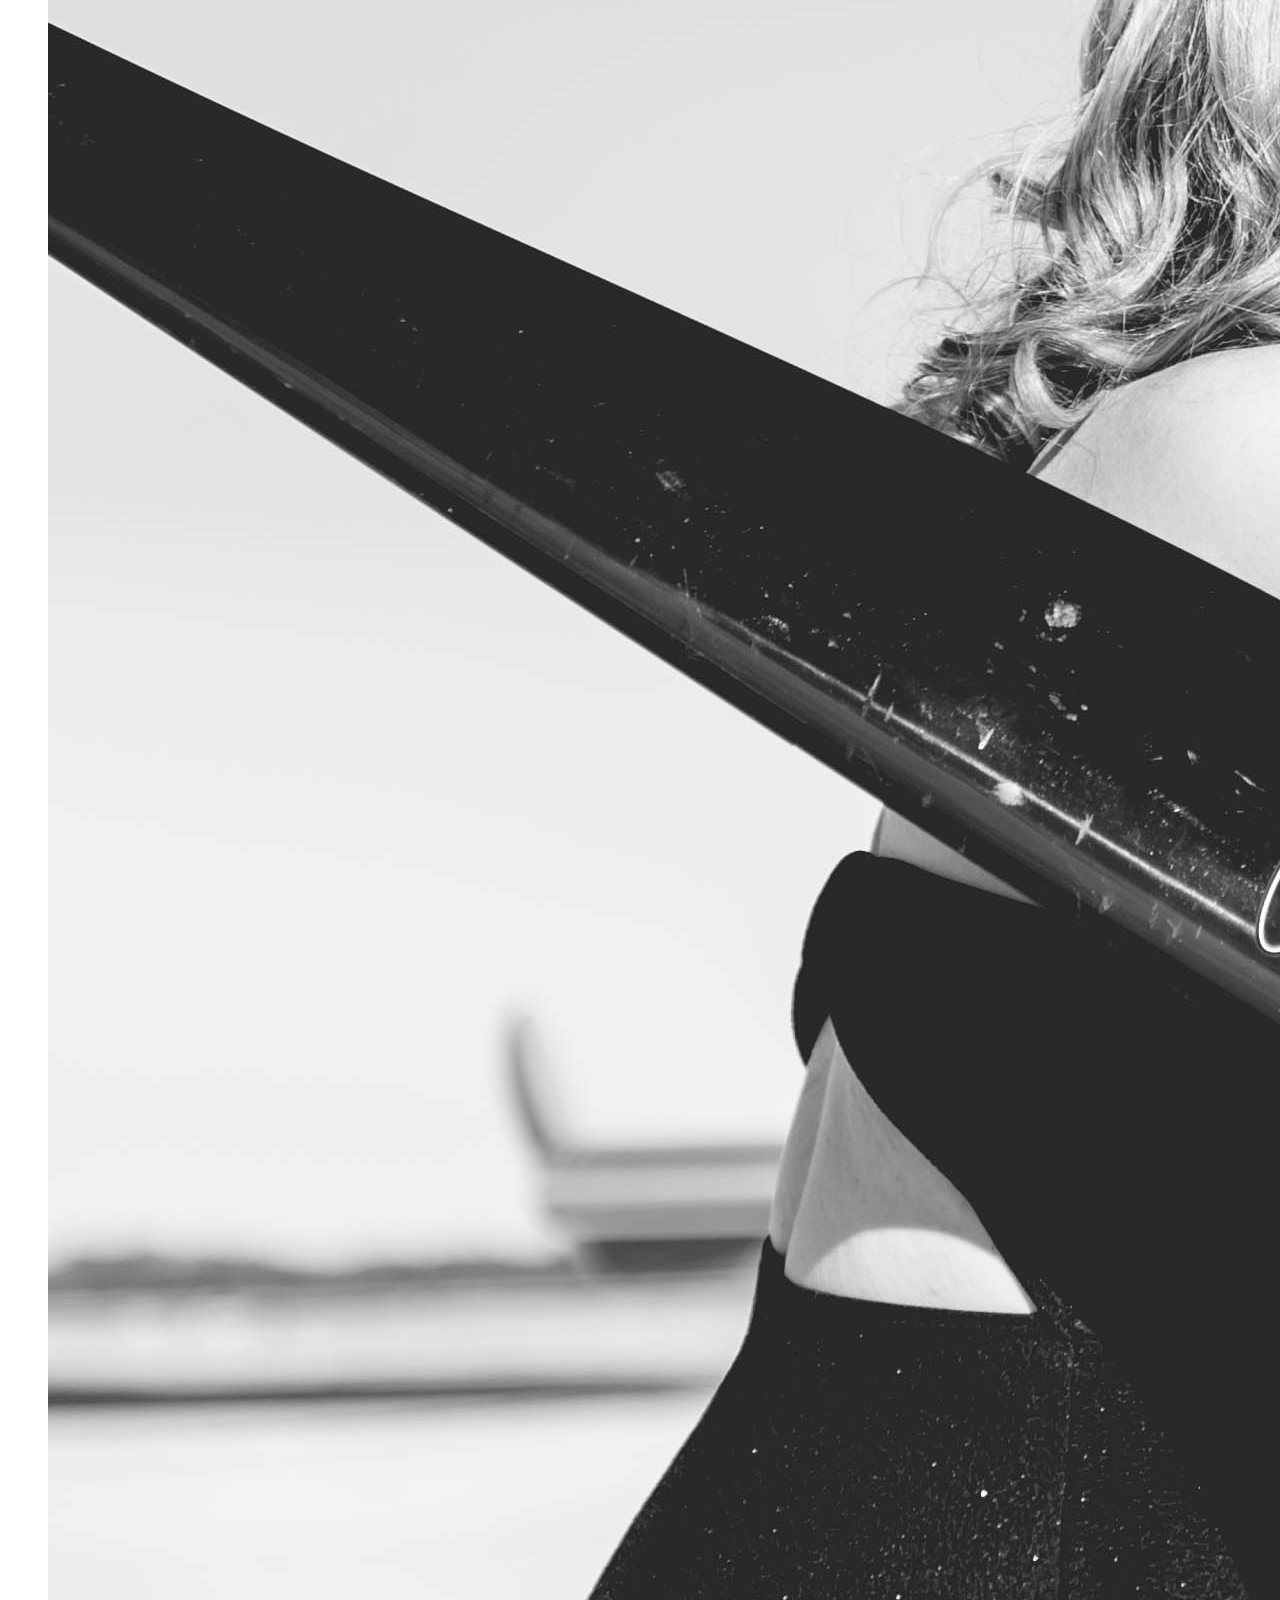
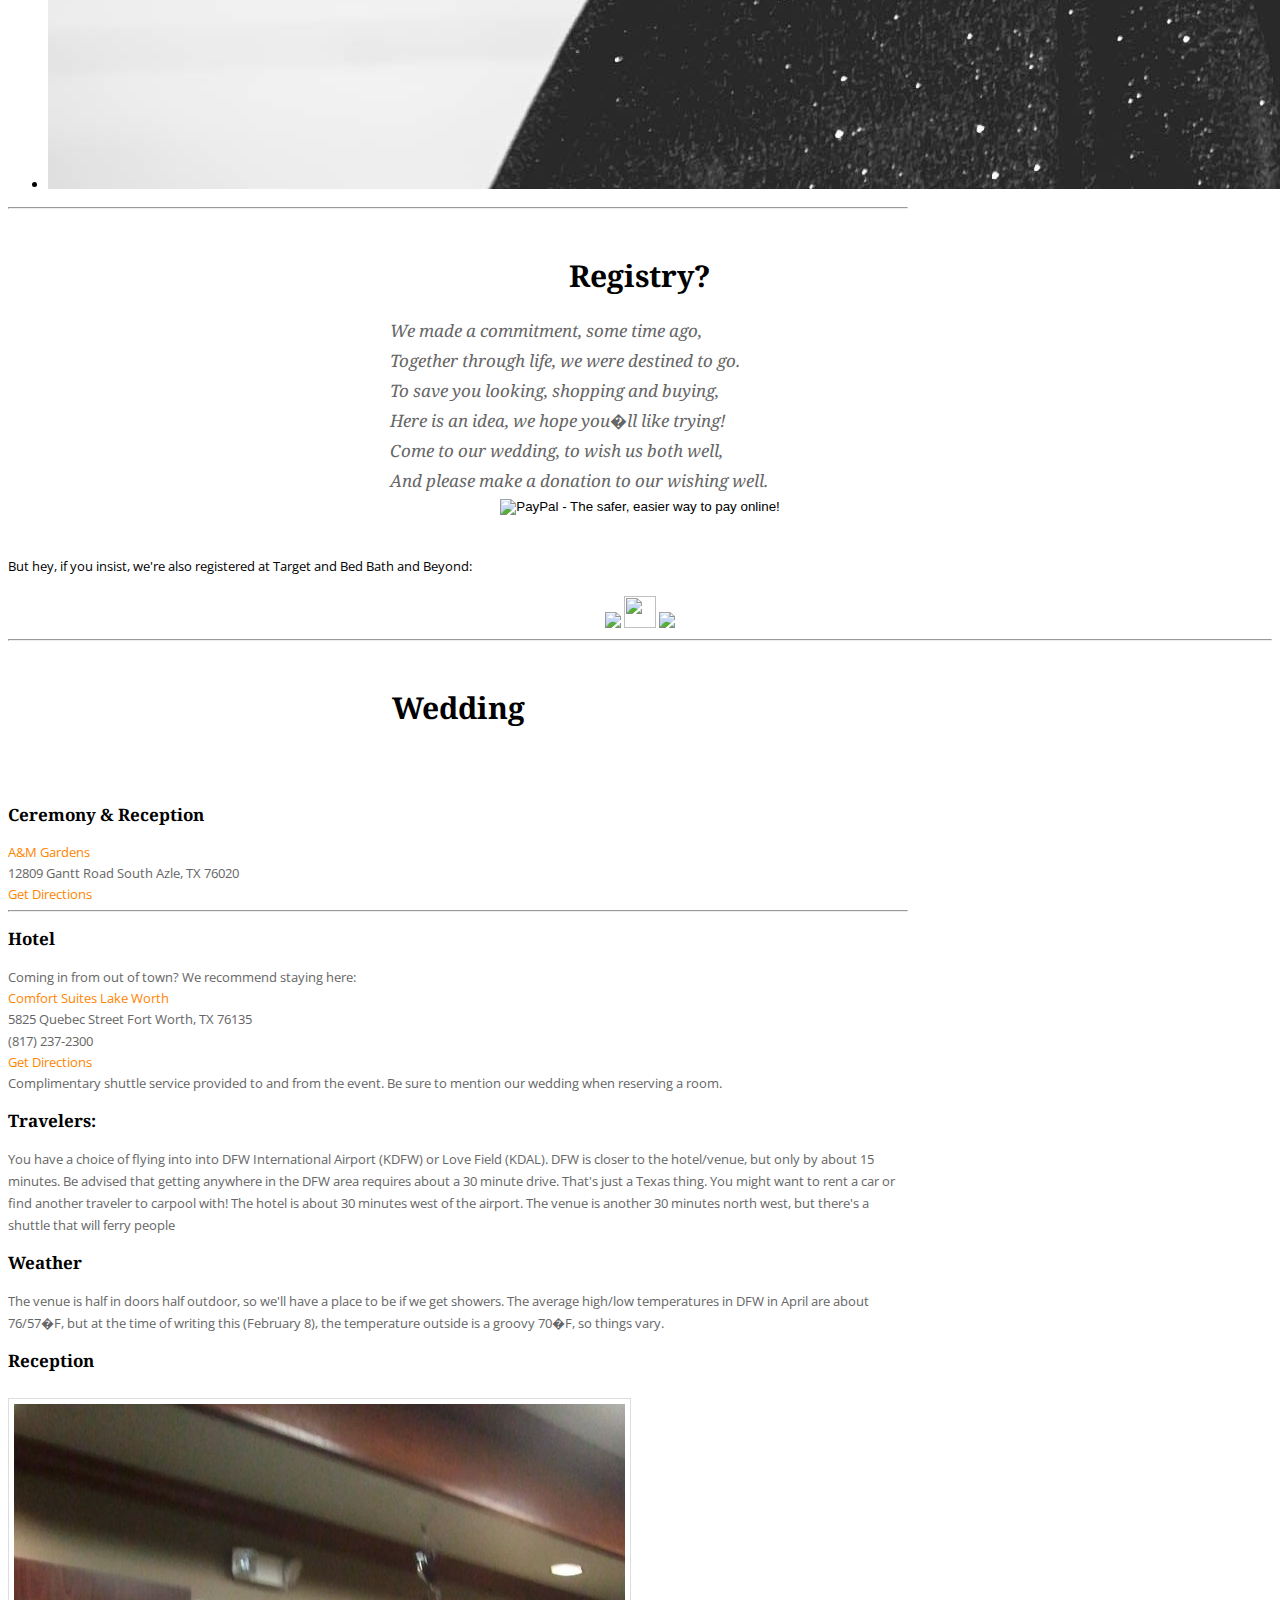
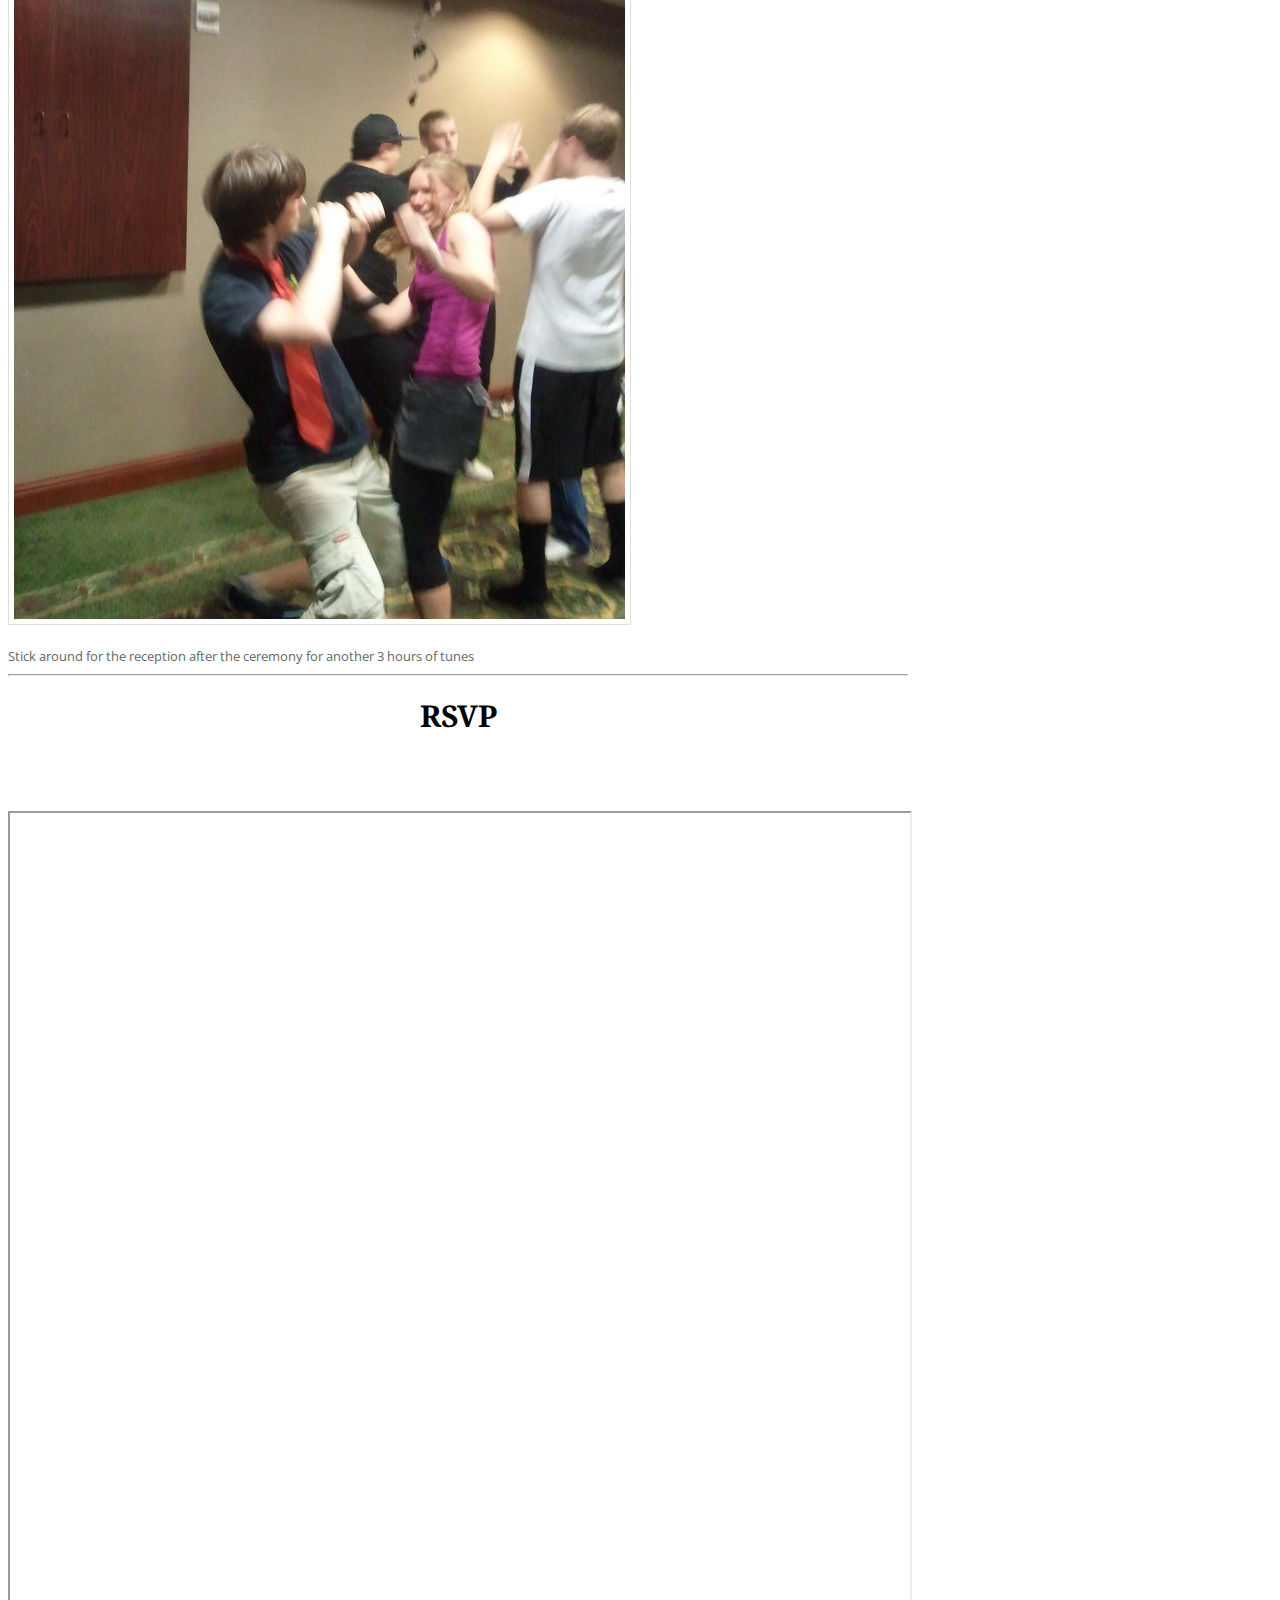
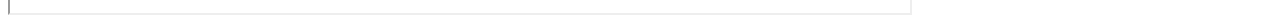
==== commit b90e29a7: "wow. such web development. so css. very android is obsolete" ====
--- a/index.html
+++ b/index.html
@@ -2,11 +2,11 @@
 <html>
 	<head>
 		<!-- Title here -->
-		<title>Your Title</title>
+		<title>Brett & Lindsey's Wedding</title>
 		<!-- Description, Keywords and Author -->
-		<meta name="description" content="Your description">
-		<meta name="keywords" content="Your,Keywords">
-		<meta name="author" content="ResponsiveWebInc">
+		<meta name="description" content="Nerd Wedding">
+		<meta name="keywords" content="WE'RE,NERDS">
+		<meta name="author" content="MEEE">
 		
 		<meta name="viewport" content="width=device-width, initial-scale=1.0">
 		<link href='http://fonts.googleapis.com/css?family=Open+Sans:400,600,700' rel='stylesheet' type='text/css'>
@@ -66,13 +66,13 @@
 							<div class="signal"><i class="icon-signal"></i>	 <span>Marriage On</span></div>
 							<h1>We're<br> 
 								getting married</h1>
-							<p>Sed consequat massa vel sagittis pharetra. Morbi sed orci non erat hendrerit ultrices. Aliquam eget adipiscing sem, in auctor magna. Nulla ut sodales risus. Aliquam ut vulputate.</p>
+							<p>Hey! You made it to our web site. Fantastic. Look at our pretty pictures, see our date, find the hotel you should stay at, get the address of the venue, and most importantly, join us in Azle, Texas as Lindsey and I make it official.</p>
 						</div>
 					</div>
 					<div class="col-md-4 col-sm-5">
 						<div class="main-date">
 							<i class="icon-heart"></i>
-							<div class="date"><span class="month"><strong>12,DEC</strong></span><br><span class="year"><strong>2012</strong></span></div>	
+							<div class="date"><span class="month"><strong>17, APR</strong></span><br><span class="year"><strong>2015 6PM</strong></span></div>	
 						</div>
 					</div>
 				</div>
@@ -91,7 +91,7 @@
 						</div>
 						<div class="bor"></div>
 						
-						<p class="about-para text-center">Duis a risus sed dolor placerat semper quis in urna. Nam risus magna, fringilla sit amet blandit viverra, dignissim eget est. Ut commodo ullamcorper risus nec mattis.</p>
+						<p class="about-para text-center">Lindsey and I started dating February 19, 2010. We're at 5 years! Lindsey works in Physical Therapy, and I work in Android Developent. We both graduated from the University of North Texas and we have an adorable Siberian Husky - our first little girl, and a <s>evil</s> sweet kitten named Carlisle!</p>
 						<div class="bor"></div>
 					</div>
 				</div>
@@ -99,22 +99,22 @@
 				<div class="row">
 					<div class="col-md-4 col-sm-4">
 						<div class="groom">
-							<h3>Robert</h3>
+							<h3>Brett</h3>
 							<hr>
-							<p class="text-center">Duis a risus sed dolor placerat semper quis in urna. Nam risus magna, fringilla sit amet blandit viverra, dignissim eget est. Ut commodo ullamcorper risus nec mattis. Ut commodo ullamcorper risus nec.</p>
+							<p class="text-center">Android Developer, pilot, soccer referee, entrepreneur, and founder of the Pwn Platoon Salooon. You don't truly know me until you play me in a game of Mario Kart 64.</p>
 						</div>
 					</div>
 					<div class="col-md-4 col-sm-4">
 						<div class="love">
 							<i class="icon-heart"></i>
-							<h3>12,DEC 2012</h3>
+							<h3>17, APRIL 2015 6PM</h3>
 						</div>
 					</div>
 					<div class="col-md-4 col-sm-4">
 						<div class="bride">
-							<h3>Emily</h3>
+							<h3>Lindsey</h3>
 							<hr>
-							<p class="text-center">Duis a risus sed dolor placerat semper quis in urna. Nam risus magna, fringilla sit amet blandit viverra, dignissim eget est. Ut commodo ullamcorper risus nec mattis. Ut commodo ullamcorper risus nec.</p>
+							<p class="text-center">Physical Therapy nerd, crowd pleaser, adventurer, Lacrosse player, Volleyball lover, family oriented, and all around sweet heart. You don't truly know her until you've watched an episode of Spongebob Squarepants with her</p>
 						</div>
 					</div>
 				</div>
@@ -163,6 +163,41 @@
 		
 		<!--Photo Ends-->
 		
+		<!-- Registry Starts -->
+		<div class="about">
+			<div class="row">
+				<div class="col-md-12">
+					<div class="title">
+						<h3>Registry?</h3>
+					</div>
+					<p class="about-para text-center">We made a commitment, some time ago,<br/>
+						Together through life, we were destined to go.<br/>
+						To save you looking, shopping and buying,<br/>
+						Here is an idea, we hope you�ll like trying!<br/>
+						Come to our wedding, to wish us both well,<br/>
+						And please make a donation to our wishing well.<br/>
+					</p>
+					<div align="center">
+						<form action="https://www.paypal.com/cgi-bin/webscr" method="post" target="_top">
+							<input type="hidden" name="cmd" value="_s-xclick">
+							<input type="hidden" name="hosted_button_id" value="WNULGRRK9HE8L">
+							<input type="image" src="https://www.paypalobjects.com/en_US/i/btn/btn_donate_LG.gif" border="0" name="submit" alt="PayPal - The safer, easier way to pay online!">
+						</form>
+					</div>
+					<br/><br/>
+					<p class="text-center">But hey, if you insist, we're also registered at Target and Bed Bath and Beyond:</p>
+					<br/>
+					<div align="center">
+						<a href="http://www.target.com/gift-registry/giftgiver?registryId=AYU3YZmdFWqIeGKtVKEK7w&registryType=WEDDING"><img src="http://www.target.com.au/_ui/desktop/common/images/site/target-logo.png"/></a>
+						<img src="img/back.png" style="height:32px;width:32px"/>
+						<a href="http://www.bedbathandbeyond.com/store/giftregistry/view_registry_guest.jsp?pwsToken=&eventType=Wedding&registryId=541977609&pwsurl="><img src="http://www.bedbathandbeyond.com/_assets/global/images/logo/logo_br.png"/></a>
+						<hr/>
+					</div>
+				</div>
+			</div>
+		</div>
+		<!-- Registry Ends -->
+		
 		<!-- Wedding Starts -->
 		<div class="wedding">
 			<div class="container">
@@ -175,54 +210,35 @@
 					<div class="col-md-4 col-sm-4">
 						
 						<div class="well">
-							<h3><i class="icon-heart"></i> Ceremony</h3>
-							<a href="#">Royal Church</a>
-							<p>12, New Charka Road
-								New York City, NY 43423
-								123) 456-7890
+							<h3><i class="icon-heart"></i> Ceremony & Reception</h3>
+							<a href="http://www.aandmgardens.com/">A&M Gardens</a>
+							<p>12809 Gantt Road South Azle, TX 76020
 							</p>
-							<a href="#">Get Direction</a>
+							<a href="https://www.google.com/maps/place/A+%26+M+Gardens/@32.962915,-97.517072,15z/data=!4m15!1m12!4m11!1m3!2m2!1d-97.5127805!2d32.9589722!1m6!1m2!1s0x864de6a25415b979:0xd92ce639c5dcdea1!2sA+%26+M+Gardens,+12809+Gantt+Road+South,+Azle,+TX+76020,+United+States!2m2!1d-97.517072!2d32.962915!3m1!1s0x0000000000000000:0xd92ce639c5dcdea1">Get Directions</a>
 							<hr>
-							<h3><i class="icon-star"></i> Reception</h3>
-							<a href="#">Royal Church</a>
-							<p>12, New Charka Road
-								New York City, NY 43423
-								123) 456-7890
+							<h3><i class="icon-star"></i> Hotel</h3>
+							<p>Coming in from out of town? We recommend staying here:</p>
+							<a href="https://www.google.com/maps/place/Comfort+Suites+Lake+Worth/@32.7919685,-97.4443613,13z/data=!4m5!1m2!2m1!1scomfort+suites!3m1!1s0x0000000000000000:0x95a710baef0f419a">Comfort Suites Lake Worth</a>
+							<p>5825 Quebec Street Fort Worth, TX 76135</p>
+							<p>(817) 237-2300</p>
+							<a href="https://www.google.com/maps/place/Comfort+Suites+Lake+Worth/@32.7919685,-97.4443613,13z/data=!4m5!1m2!2m1!1scomfort+suites!3m1!1s0x0000000000000000:0x95a710baef0f419a">Get Directions</a>
+							<p>Complimentary shuttle service provided to and from the event. Be sure to mention our wedding when reserving a room.</p>
+						</div>
+					</div>
+					<div class="col-md-4 col-sm-4">
+						<div class="well">
+							 <h3><i class=""></i> Travelers:</h3>
+							<p>You have a choice of flying into into DFW International Airport (KDFW) or Love Field (KDAL). DFW is closer to the hotel/venue, but only by about 15 minutes. Be advised that getting anywhere in the DFW area requires about a 30 minute drive. That's just a Texas thing. You might want to rent a car or find another traveler to carpool with! The hotel is about 30 minutes west of the airport. The venue is another 30 minutes north west, but there's a shuttle that will ferry people</p>
+							<h3>Weather</h3>
+							<p>The venue is half in doors half outdoor, so we'll have a place to be if we get showers. The average high/low temperatures in DFW in April are about 76/57�F, but at the time of writing this (February 8), the temperature outside is a groovy 70�F, so things vary.</p>
+						</div>
+					</div>
+					<div class="col-md-4 col-sm-4">
+						<div class="well">
+							 <h3><i class="icon-glass"></i> Reception</h3>
+							 <img src="img/car.jpg" alt="" class="img-responsive"/>
+							<p>Stick around for the reception after the ceremony for another 3 hours of tunes
 							</p>
-							<a href="#">Get Direction</a>
-						</div>
-					</div>
-					<div class="col-md-4 col-sm-4">
-						<div class="well">
-							 <h3><i class="icon-glass"></i> Wedding Party</h3>
-							<p>Sed justo dui, scelerisque ut consectetur vel, eleifend id erat. Morbi auctor adipiscing tempor. Phasellus rutrum aliquet.</p>
-							<img src="img/wedding.jpg" alt="" class="img-responsive"/>
-							<h5>Ring Bearer</h5>
-							<p>John Kanan</p>
-							<h5>Bridesmaids:</h5>
-							<p>Nulla facilisi. Sed justo dui, scelerisque ut consectetur vel, eleifend id erat. Morbi auctor adipiscing tempor. Phasellus condimentum rutrum aliquet.</p>
-							<h5>Groomsmen:</h5>
-							<p>Nulla facilisi. Sed justo dui, scelerisque ut consectetur vel, eleifend id erat. Morbi auctor adipiscing tempor. Phasellus condimentum rutrum aliquet.</p>
-						</div>
-					</div>
-					<div class="col-md-4 col-sm-4">
-						<div class="well">
-							<h3><i class="icon-home"></i> Accomodations</h3>
-							<a href="#">Royal Church</a>
-							<p>12, New Charka Road
-								New York City, NY 43423
-								123) 456-7890
-							</p>
-							<a href="#">Get Direction</a>
-							<hr>
-							 <h3><i class="icon-truck"></i> Reception</h3>
-							 <img src="img/car.jpg" alt="" class="img-responsive"/>
-							<a href="#">Royal Church</a>
-							<p>12, New Charka Road
-								New York City, NY 43423
-								123) 456-7890
-							</p>
-							<a href="#">Get Direction</a>
 						</div>
 					</div>
 				</div>
@@ -243,7 +259,7 @@
 				<div class="bor"></div>
 				
 				<div class="row">
-					<div class="col-md-3 col-sm-3">
+					<!--<div class="col-md-3 col-sm-3">
 						<div class="heart">
 							<i class="icon-heart"></i>
 						</div>
@@ -282,7 +298,8 @@
 						<div class="heart">
 							<i class="icon-heart"></i>
 						</div>
-					</div>
+					</div>-->
+					<iframe width="100%" height="800px" src="https://docs.google.com/forms/d/1ztOhoCO5h5_Mch9a8F_GkLtlBFDZ-qSZ2FHgn4XueGs/viewform"/>
 				</div>
 				<hr>
 			</div>
--- a/css/style.css
+++ b/css/style.css
@@ -0,0 +1,446 @@
+/************************
+Designed by : http://responsivewebinc.com
+************************/
+
+/* Basic CSS starts */
+
+body{
+	
+	font-family: 'Open Sans', sans-serif;
+	font-size:13px;
+	line-height:20px;
+	padding-top:48px;
+	background:#FFF;
+	-webkit-font-smoothing: antialiased;
+}
+
+background: repeating-linear-gradient(
+  45deg,
+  #606dbc,
+  #606dbc 10px,
+  #465298 10px,
+  #465298 20px
+);
+
+h1,h2,h3,h4,h5,h6{
+	
+}
+
+p{
+	margin:0;
+	padding:0;
+}
+
+a{
+
+}
+
+a:hover{
+
+}
+
+a:hover,a:active,a:focus {
+	outline: 0;
+}
+
+hr{
+
+}
+
+:focus {
+	outline:none;
+}
+
+::-moz-focus-inner {
+	border:0;
+}
+
+/* Basic CSS ends */
+
+/* Container */
+
+.container{
+	width:900px;
+}
+
+.bor{
+	background:url('../img/border.png') no-repeat;
+	height:40px;
+	width:350px;
+	margin:15px auto;
+}
+
+.title h3{
+	text-align:center;
+	font-family: 'Droid Serif', serif;
+	font-size:30px;
+	color:444;
+}
+
+.wedding .well a{
+	color:#ff8400;
+	text-decoration:none;
+}
+
+.wedding .well a:hover{
+	color:#000000;
+}
+
+
+/* Navigation */
+
+.navbar{
+	background:#ff8400;
+	border-color: #f01d50;
+}
+
+.navbar .navbar-header .navbar-toggle span.menu{
+	line-height:20px;
+}
+
+.navbar .navbar-header a.navbar-brand{
+	font-family: 'Lobster Two', cursive;
+	color:#fff;
+	font-size:22px;
+	padding-top:15px;
+	padding-bottom:15px;
+	text-shadow:1px 1px 1px #555;
+}
+
+.navbar-default .navbar-toggle {
+	border-color: #D32020;
+}
+
+.navbar-default .navbar-toggle .icon-bar {
+	background-color: #fff;
+}
+
+.navbar-toggle{
+	background:#cb1e08;
+}
+
+.navbar-toggle:hover{
+	background:#b41a06 !important;
+}
+
+.navbar-default .navbar-collapse, .navbar-default .navbar-form {
+	border-color: #f01d50;
+}
+
+.navbar-default .navbar-nav>li>a {
+	color: #fff;
+	padding-top:15px;
+	padding-bottom:15px;
+	font-weight:bold;
+	text-transform:uppercase;
+	text-shadow:1px 1px 1px #222;
+}
+
+.navbar-default .navbar-nav>li>a:hover{
+	color: #fff;
+	background:#e9331b;	
+}
+
+/* Main */
+
+.main{
+	background:#ddd url('../img/mainback.jpg') repeat-y;
+	padding-top:40px;
+	padding-bottom:40px;
+	border-bottom:1px solid #444;
+}
+
+.main .main-invite{
+	background:#fff;
+	padding-left:25px;
+	padding-right:25px;
+	margin-bottom:30px;
+	padding-top:30px;
+	padding-bottom:30px;
+	margin-top:30px;
+}
+
+.main .main-invite .signal{
+	line-height:16px;
+	display:inline-block;
+	background:#f01d50;
+	padding:5px;
+	border-radius:25px;
+	color:#fff;
+	text-align:center;
+	font-size:11px;
+	font-weight:bold;
+}
+
+.main .main-invite .signal i{
+	padding-left:5px;
+	
+}
+
+.main .main-invite .signal span{
+	text-transform:uppercase;
+	padding-left:5px;
+	padding-right:5px;
+	
+}
+
+.main .main-invite h1{
+	font-family: 'Open Sans', sans-serif;
+	color:#222;	
+	padding-top:0px;
+	font-weight:bold;
+	font-size:50px;
+	line-height:60px;
+	text-transform:uppercase;
+}
+
+.main .main-invite p{
+	font-family: 'Droid Serif', serif;
+	font-size:15px;
+	
+	font-style:italic;
+	line-height:30px;
+}
+
+.main .main-date{
+	background:#f01d50;
+	padding-left:10px;
+	padding-top:50px;
+	padding-bottom:40px;
+	padding-right:10px;
+	text-align:center;
+	line-height:60px;
+	margin-top:30px;
+}
+
+.main .main-date i.icon-heart{
+	font-size:70px;
+	color:#fff;
+	line-height:80px;
+	
+}
+
+.main .main-date .date{
+	font-size:50px;
+	text-align:center;
+	line-height:60px;
+	color:#fff;
+}
+
+.main .main-date .date span.month{
+	font-size:40px;
+	line-height:62px;
+}
+
+.main .main-date .date span.year{
+	font-size:55px;
+	line-height:67px;
+}
+
+/* About */
+
+.about{
+	padding-top:20px;
+	padding-bottom:20px;
+}
+
+.about  p.about-para{
+	font-family: 'Droid Serif', serif;
+	font-style:italic;
+	font-size:17px;
+	line-height:30px;
+	color:#666;
+	width:500px;
+	margin:0px auto;
+}
+
+.about .groom h3{
+	text-align:center;
+	font-family: 'Droid Serif', serif;
+	font-size:40px;
+	color:444;
+	text-transform:uppercase;
+}
+
+.about .groom p{
+	font-family: 'Droid Serif', serif;
+	font-style:italic;
+	font-size:15px;
+	line-height:30px;
+	color:#666;
+}
+
+.about .love{
+	text-align:center;
+	padding-top:30px;
+}
+
+.about .love i{
+	font-size:130px;
+	color:#f01d50;
+}
+
+.about .love h3{
+	font-size:20px;
+	color:#555;
+}
+
+.about .bride h3{
+	text-align:center;
+	font-family: 'Droid Serif', serif;
+	font-size:40px;
+	color:444;
+	text-transform:uppercase;
+}
+
+.about .bride p{
+	font-family: 'Droid Serif', serif;
+	font-style:italic;
+	font-size:15px;
+	line-height:30px;
+	color:#666;
+}
+
+/* Photos */
+
+.flex-direction-nav {
+  line-height:40px;
+}
+   
+/* Wedding */
+
+.wedding .well h3{
+	font-size:17px;
+	font-family: 'Droid Serif', serif;
+}
+
+.wedding .well h5{
+	font-family: 'Droid Serif', serif;
+}
+
+.wedding .well p{
+	font-size:13px;
+	line-height:22px;
+	color:#666;	
+}
+
+.wedding .well img{
+	border:1px solid #ddd;
+	background:#fff;
+	padding:5px;
+	margin-bottom:15px;	
+	margin-top:10px;
+}
+
+/* RSVP */
+
+.rsvp .heart{
+	text-align:center;
+	color:#f01d50;
+}
+
+.rsvp i{
+	font-size:120px;
+	color:#f01d50;
+}
+
+.rsvp .well{
+	padding:20px;
+}
+
+.rsvp .well p{
+	font-family: 'Droid Serif', serif;
+	font-style:italic;
+	font-size:17px;
+	color:#666;
+	line-height:25px;
+	padding-bottom:20px;
+	text-align:center;
+}
+
+.rsvp .well label{
+	font-weight:normal;
+}
+
+.rsvp .well .btn{
+	text-transform:uppercase;
+	font-weight:bold;
+	font-size:13px;
+}
+
+/* Footer */
+
+.footer{
+	padding-top:20px;
+	padding-bottom:20px;
+}
+
+.footer .copy{
+	text-align:center;
+}
+
+.footer .copy a{
+	text-decoration:none;
+	color:#f01d50;
+}
+
+.footer .copy a:hover{
+	color:#cb1e08;
+}
+
+.totop {
+	position: fixed;
+	bottom: 0px;
+	right: 0px;
+	z-index: 104400;
+	background: #f01d50;
+}
+
+.totop a, .totop a:visited, .totop a:hover{
+	display: block;
+	width: 30px;
+	height: 30px;
+	color: #fff;
+	text-align: center;
+	line-height: 30px;
+	text-decoration:none;
+}
+
+/* Responsive CSS */
+
+/* Mobile phones */
+@media (max-width: 480px){
+	.container{
+		width:100%;
+	}	
+	
+	.main .main-invite h1{
+		font-size:40px;
+		line-height:50px;
+	}
+	
+	.main .main-date i.icon-heart{
+		font-size:65px;
+	}
+	
+	.main .main-date .date span.month{
+		font-size:35px;
+		line-height:47px;
+	}
+	
+	.main .main-date .date span.year{
+		font-size:48px;
+		line-height:60px;
+	}
+}
+
+/* Tablets */
+@media (max-width: 767px){
+	.container{
+		width:100%;
+	}
+	
+	.about  p.about-para{
+		width:auto;
+	}
+}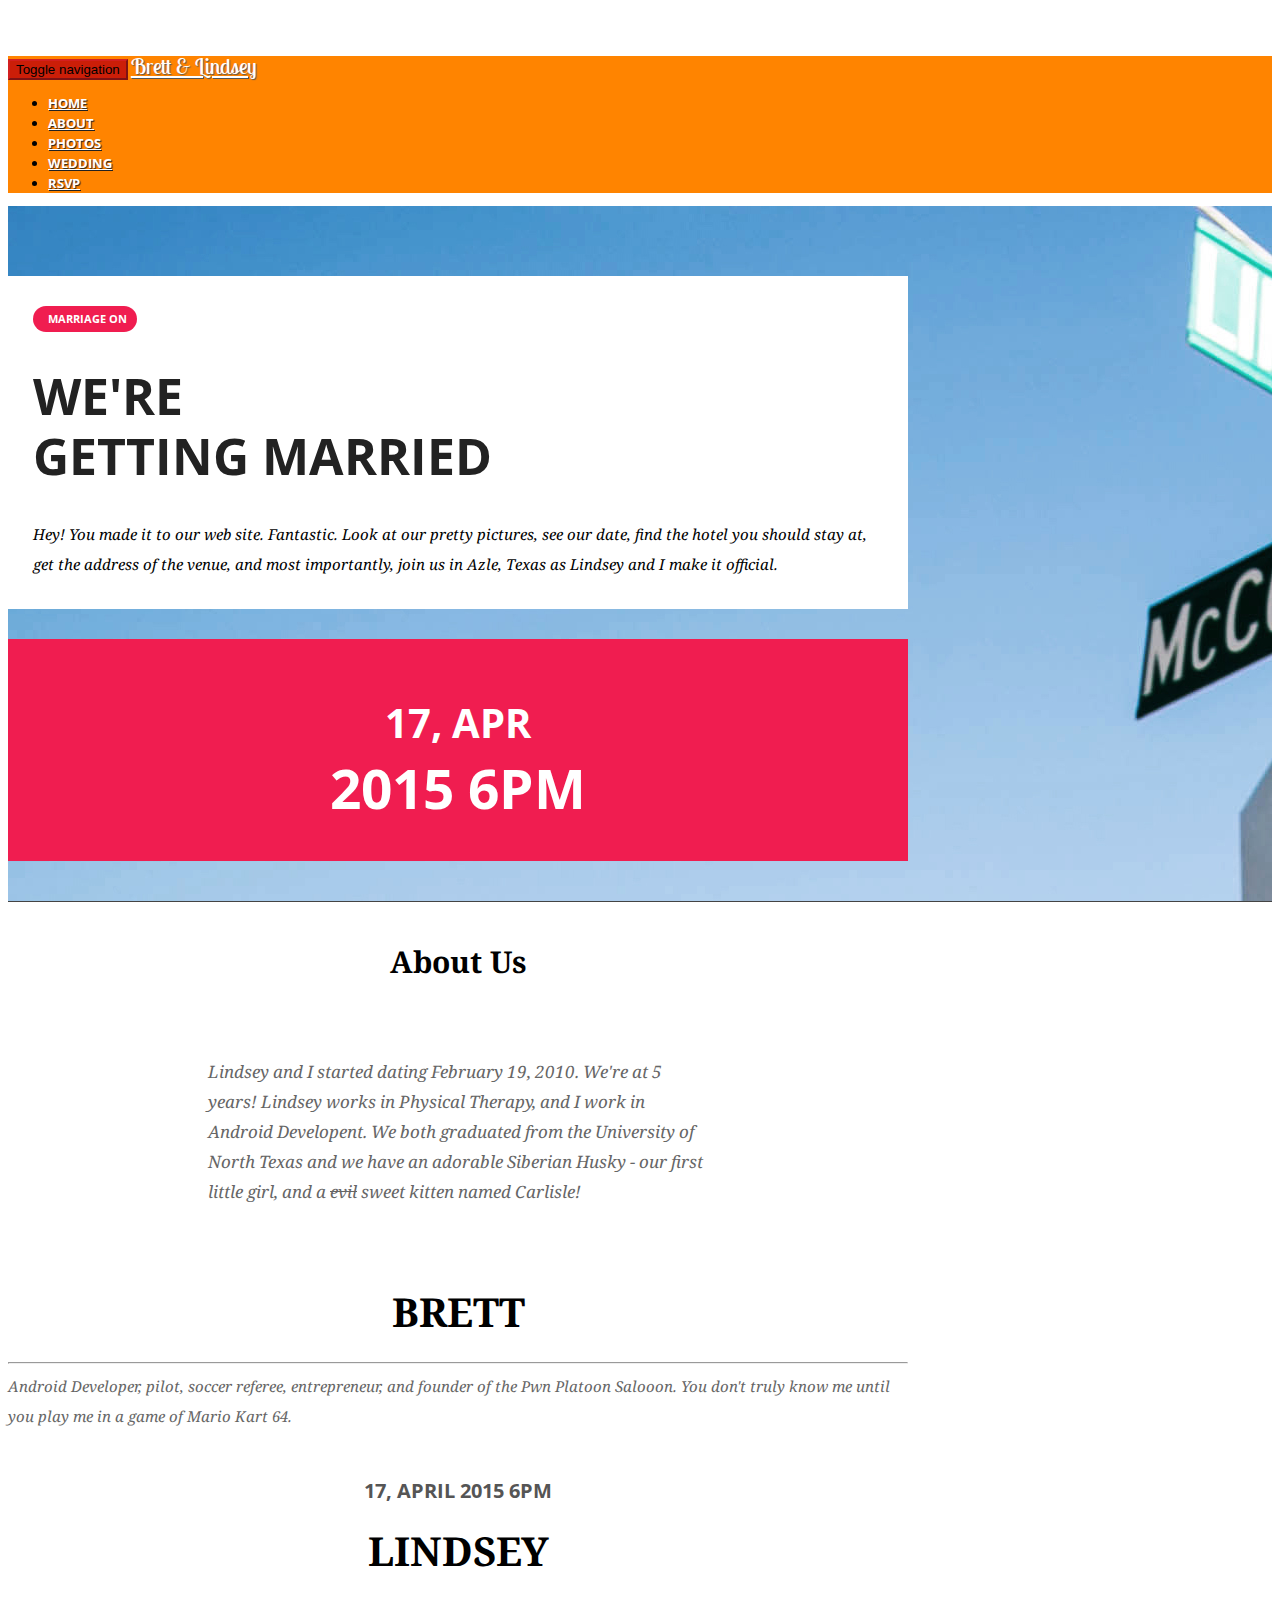
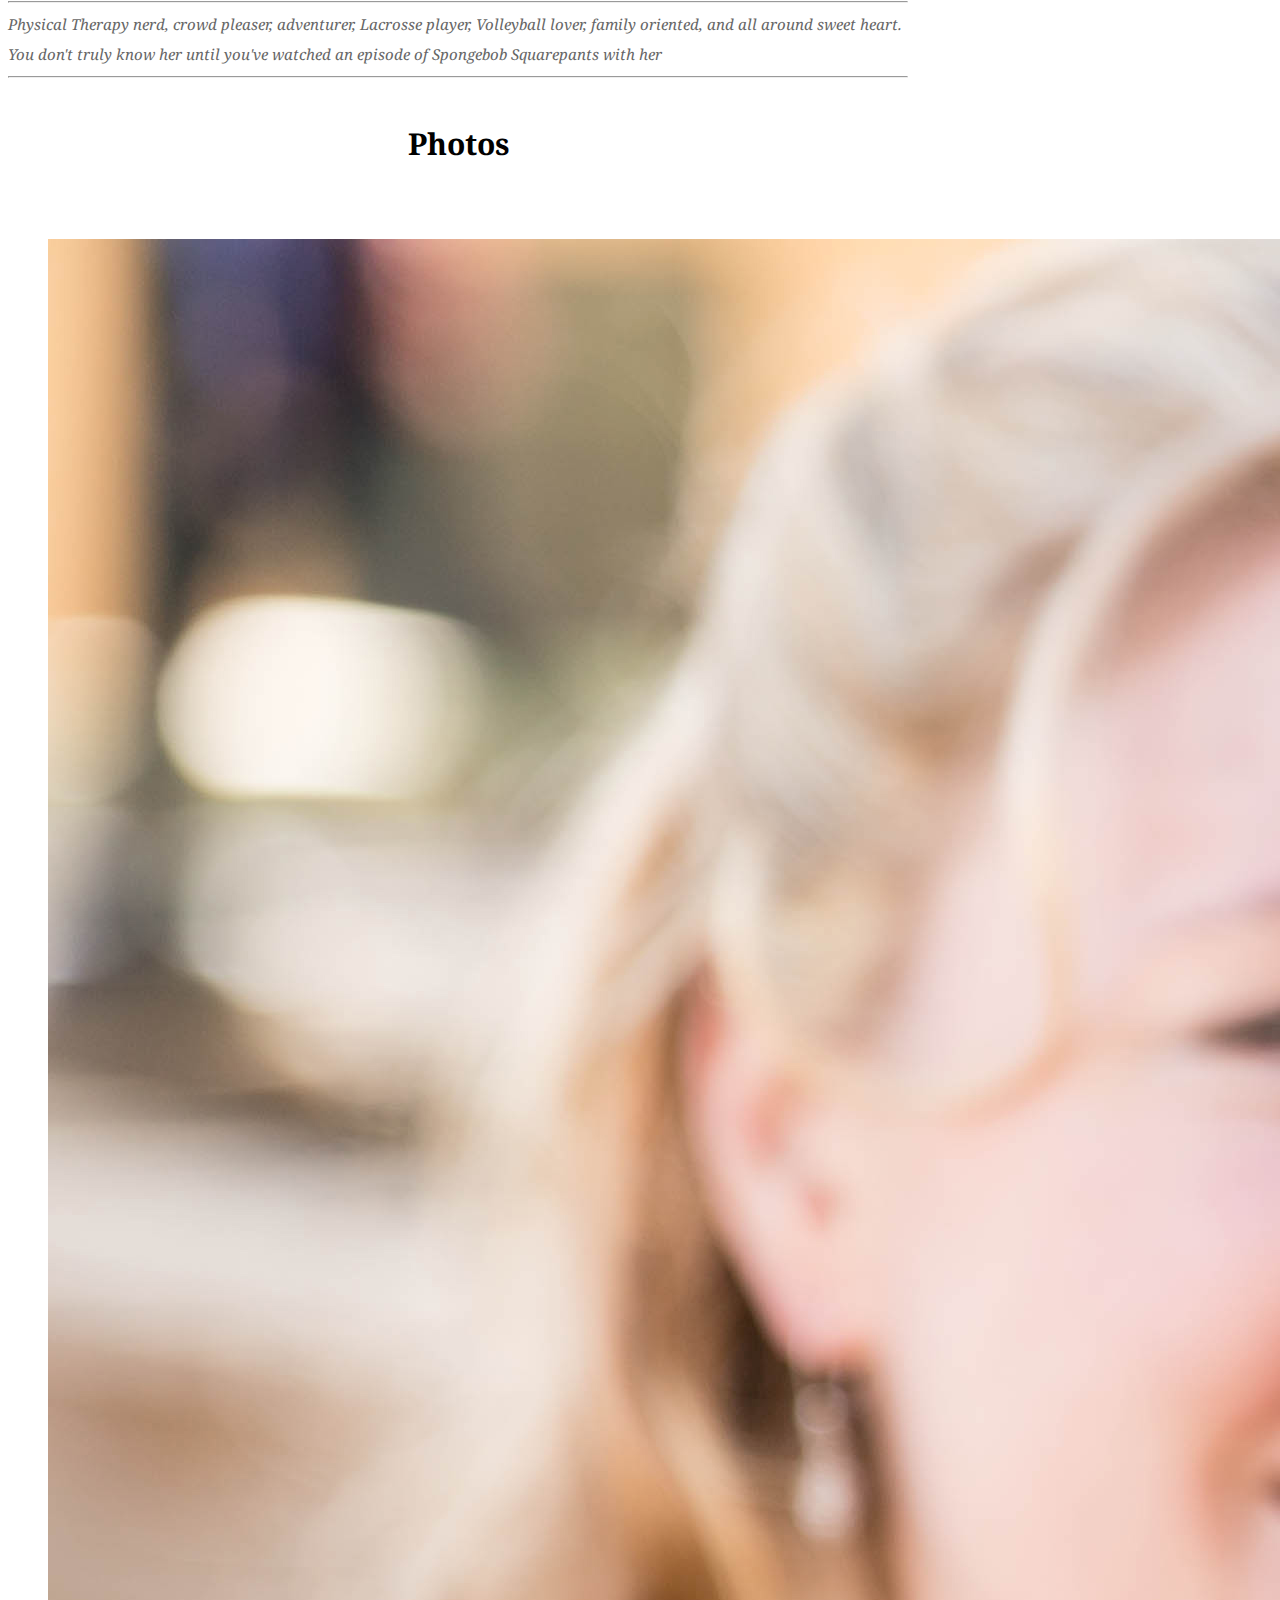
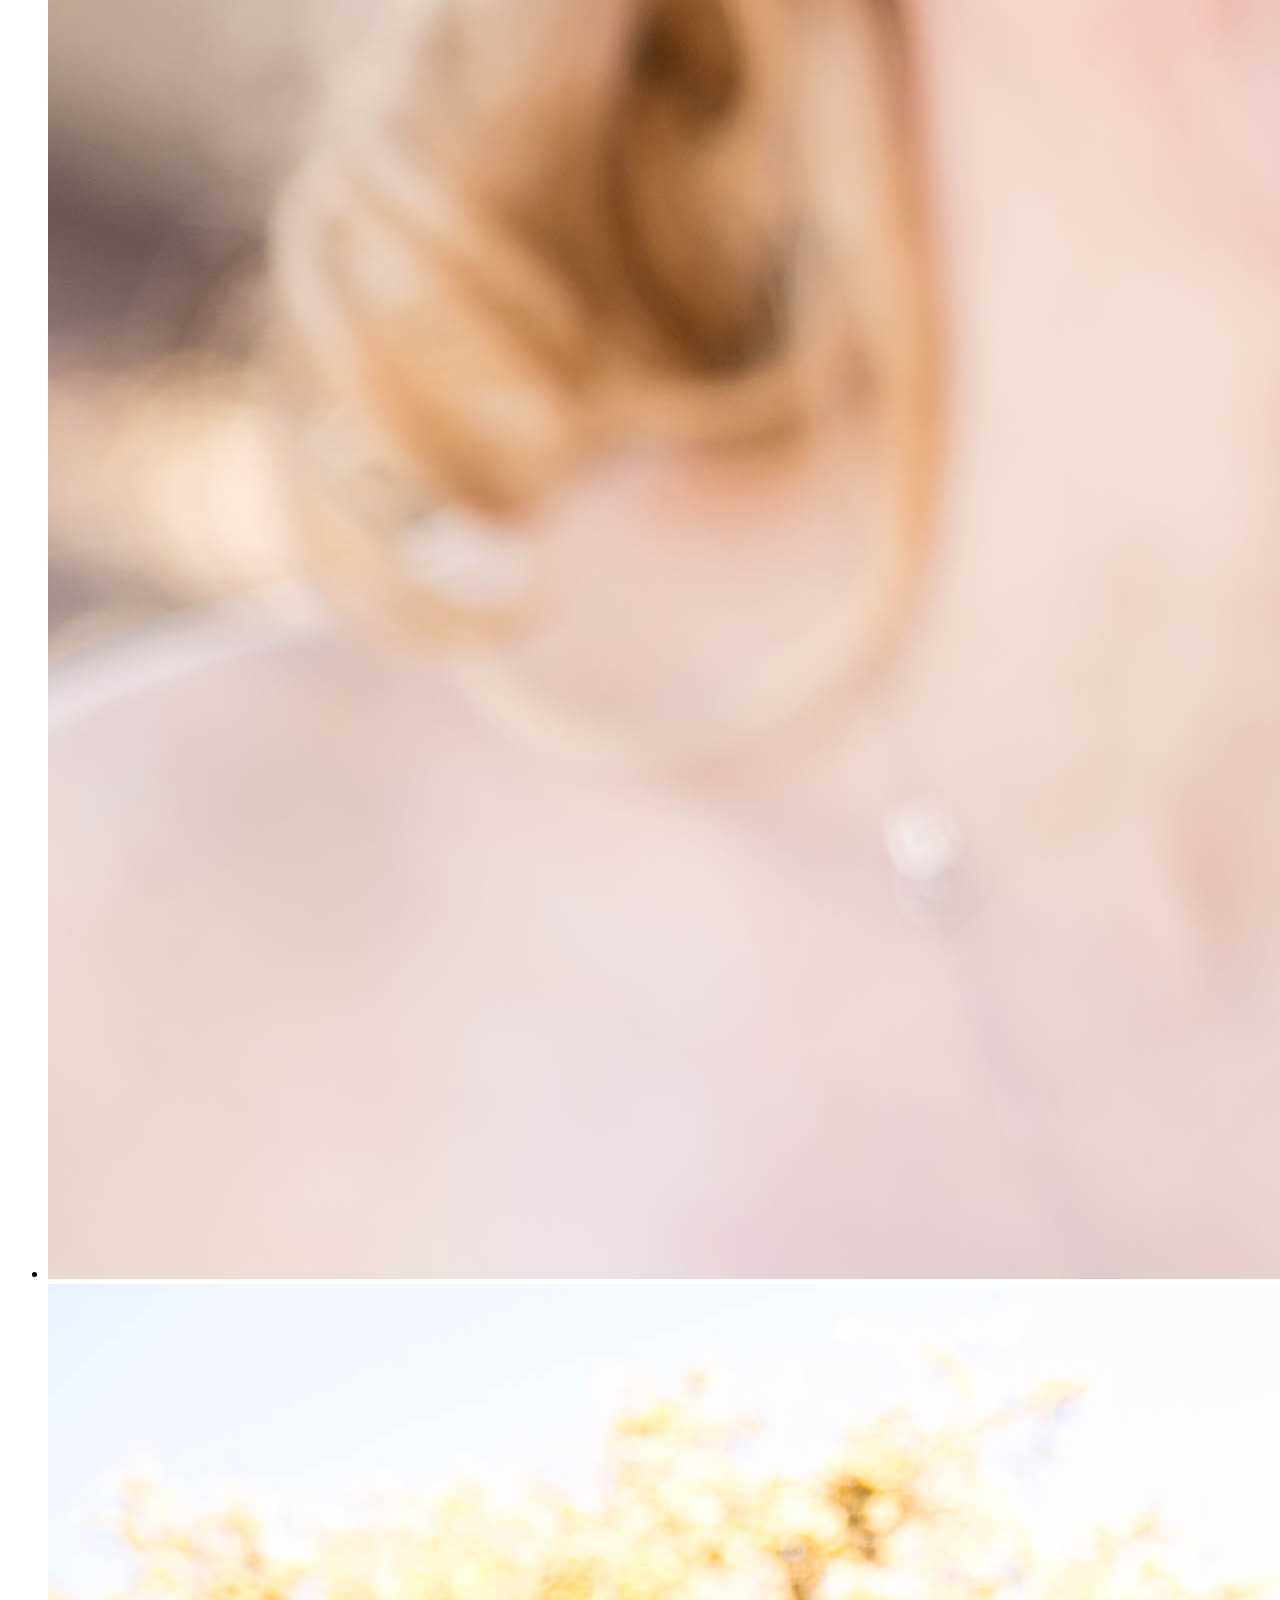
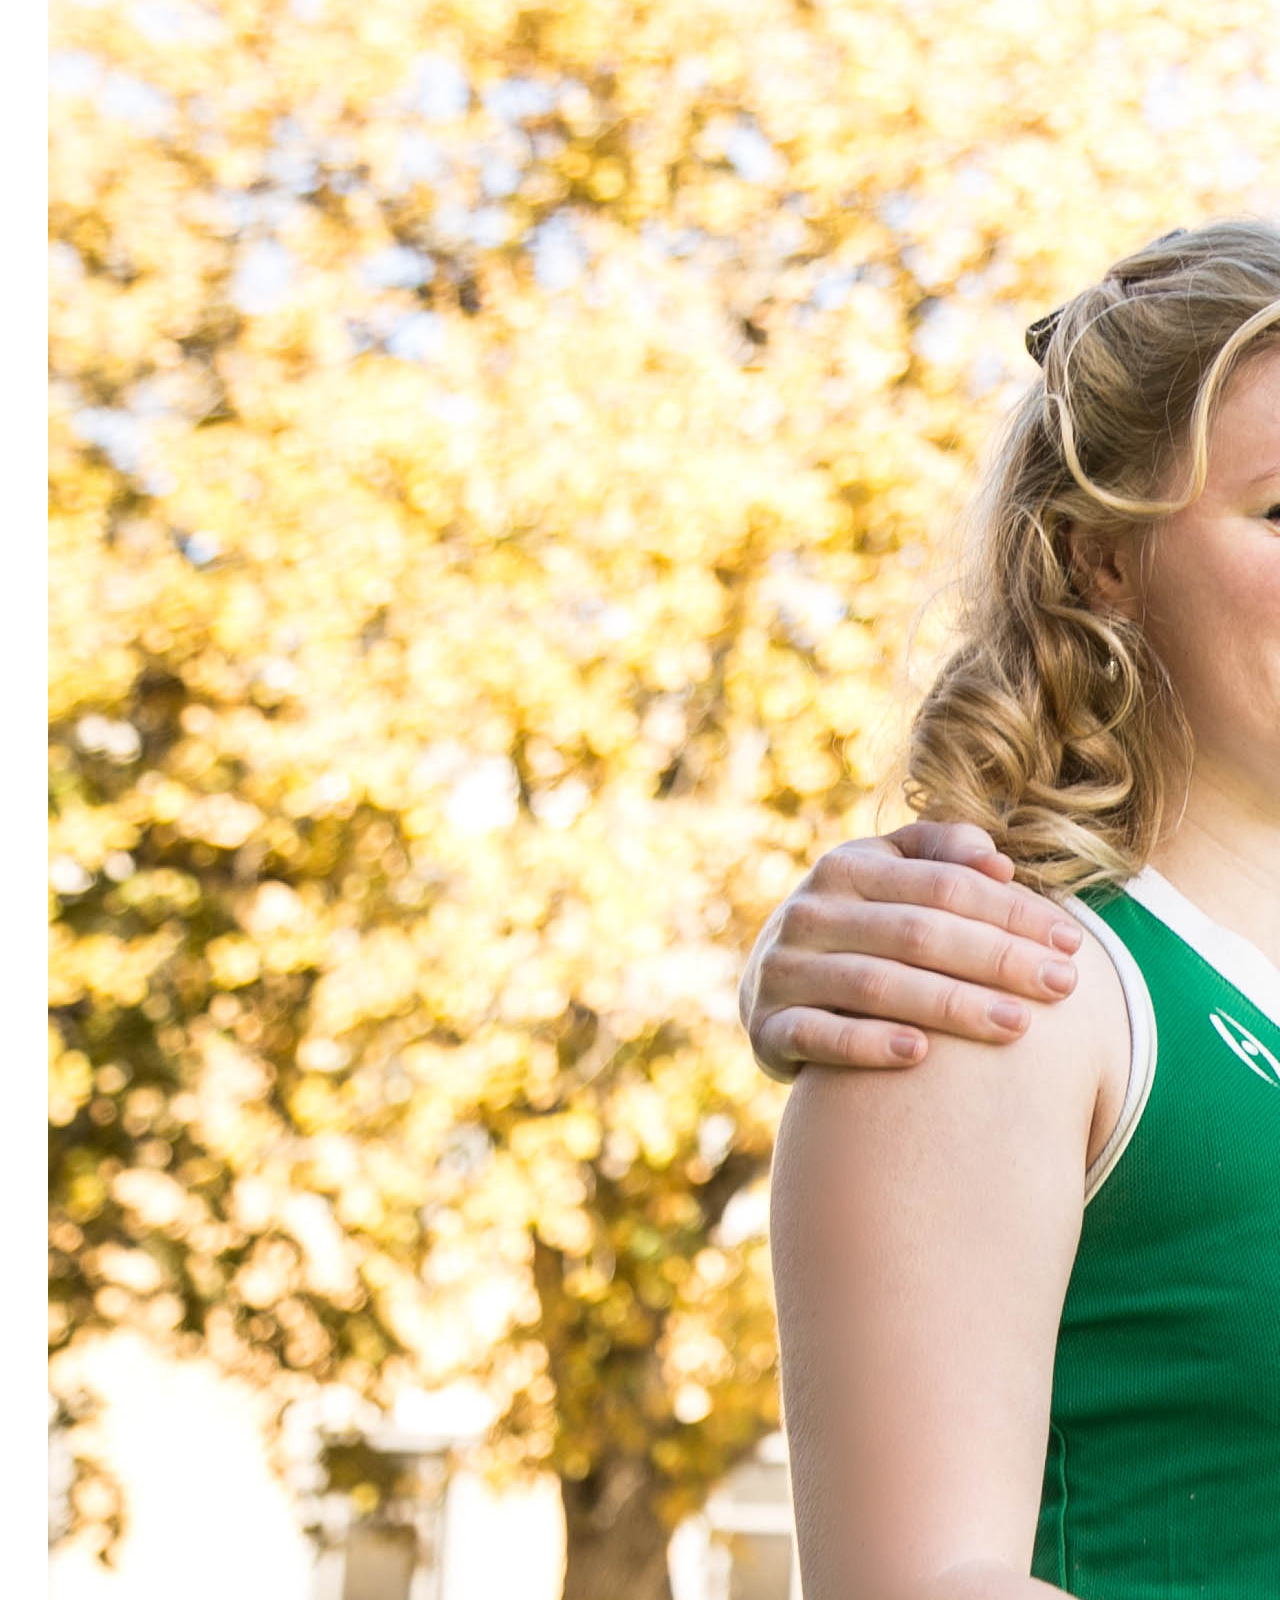
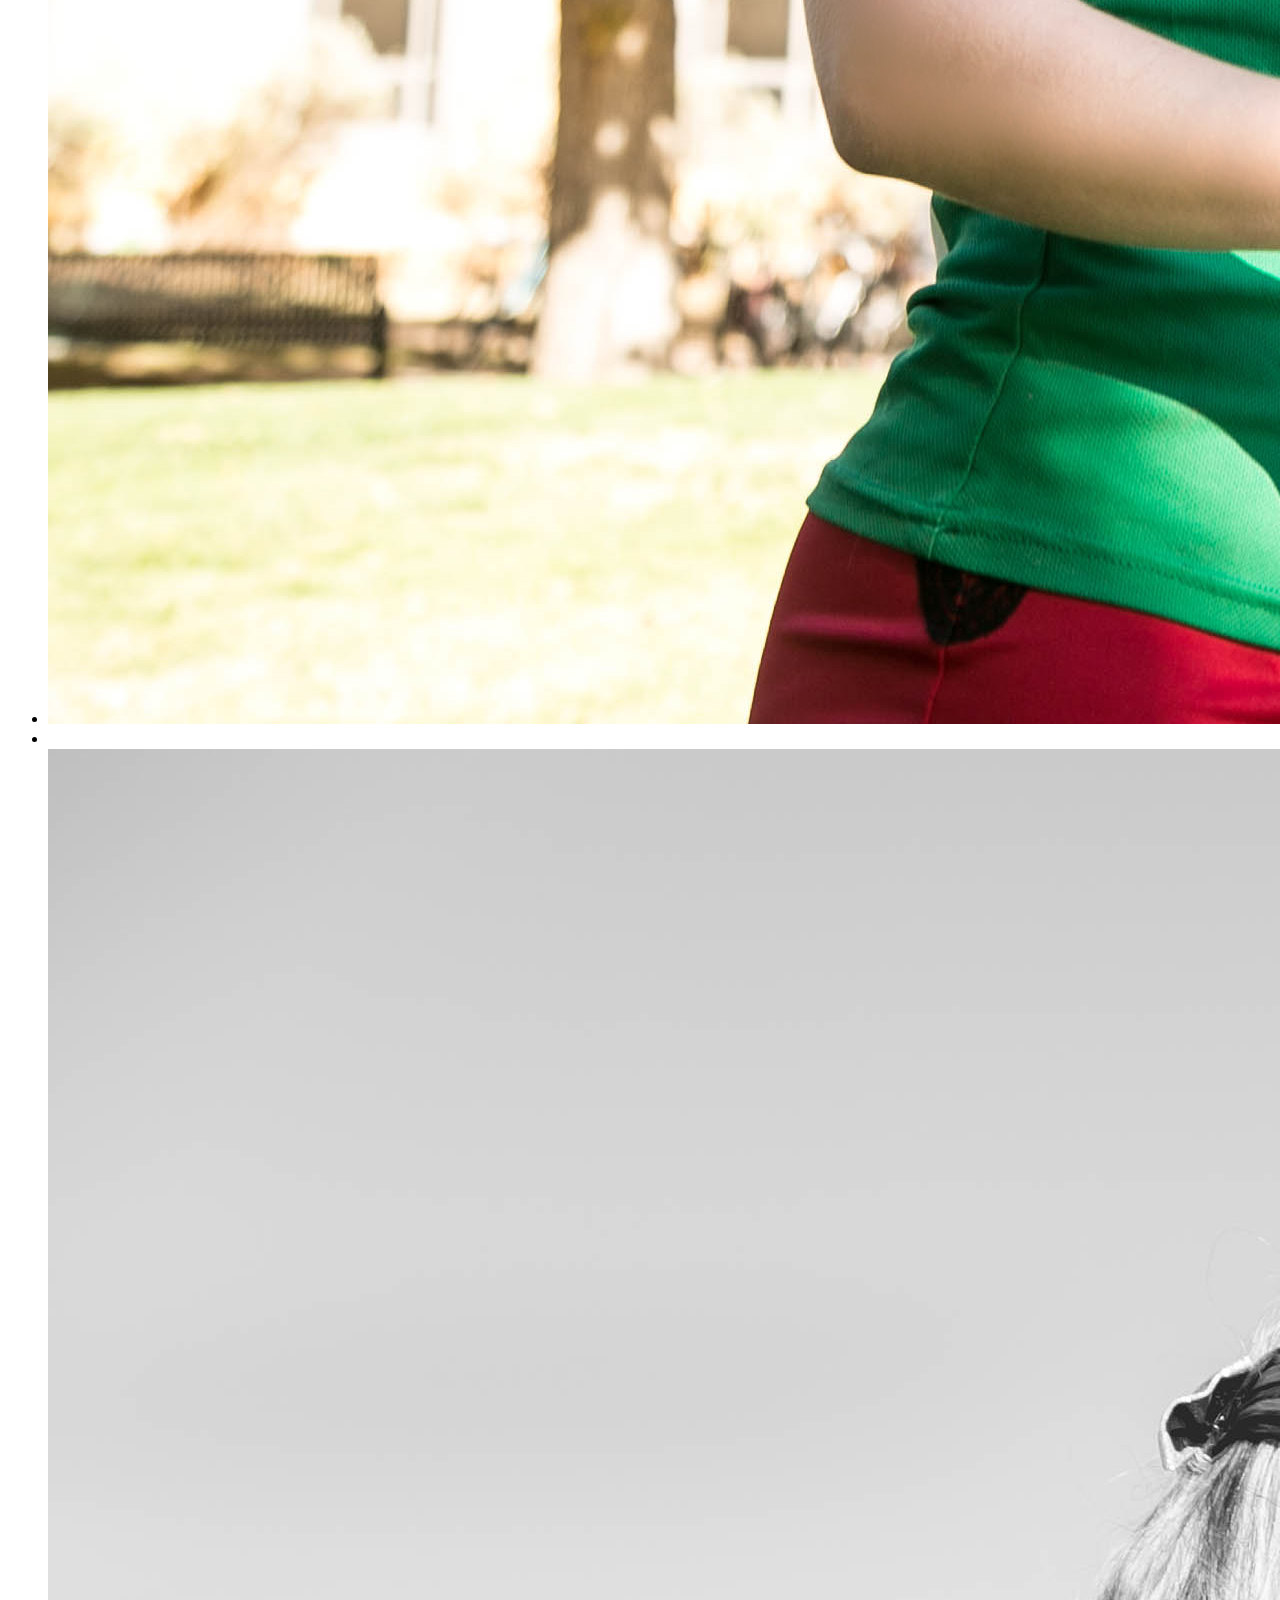
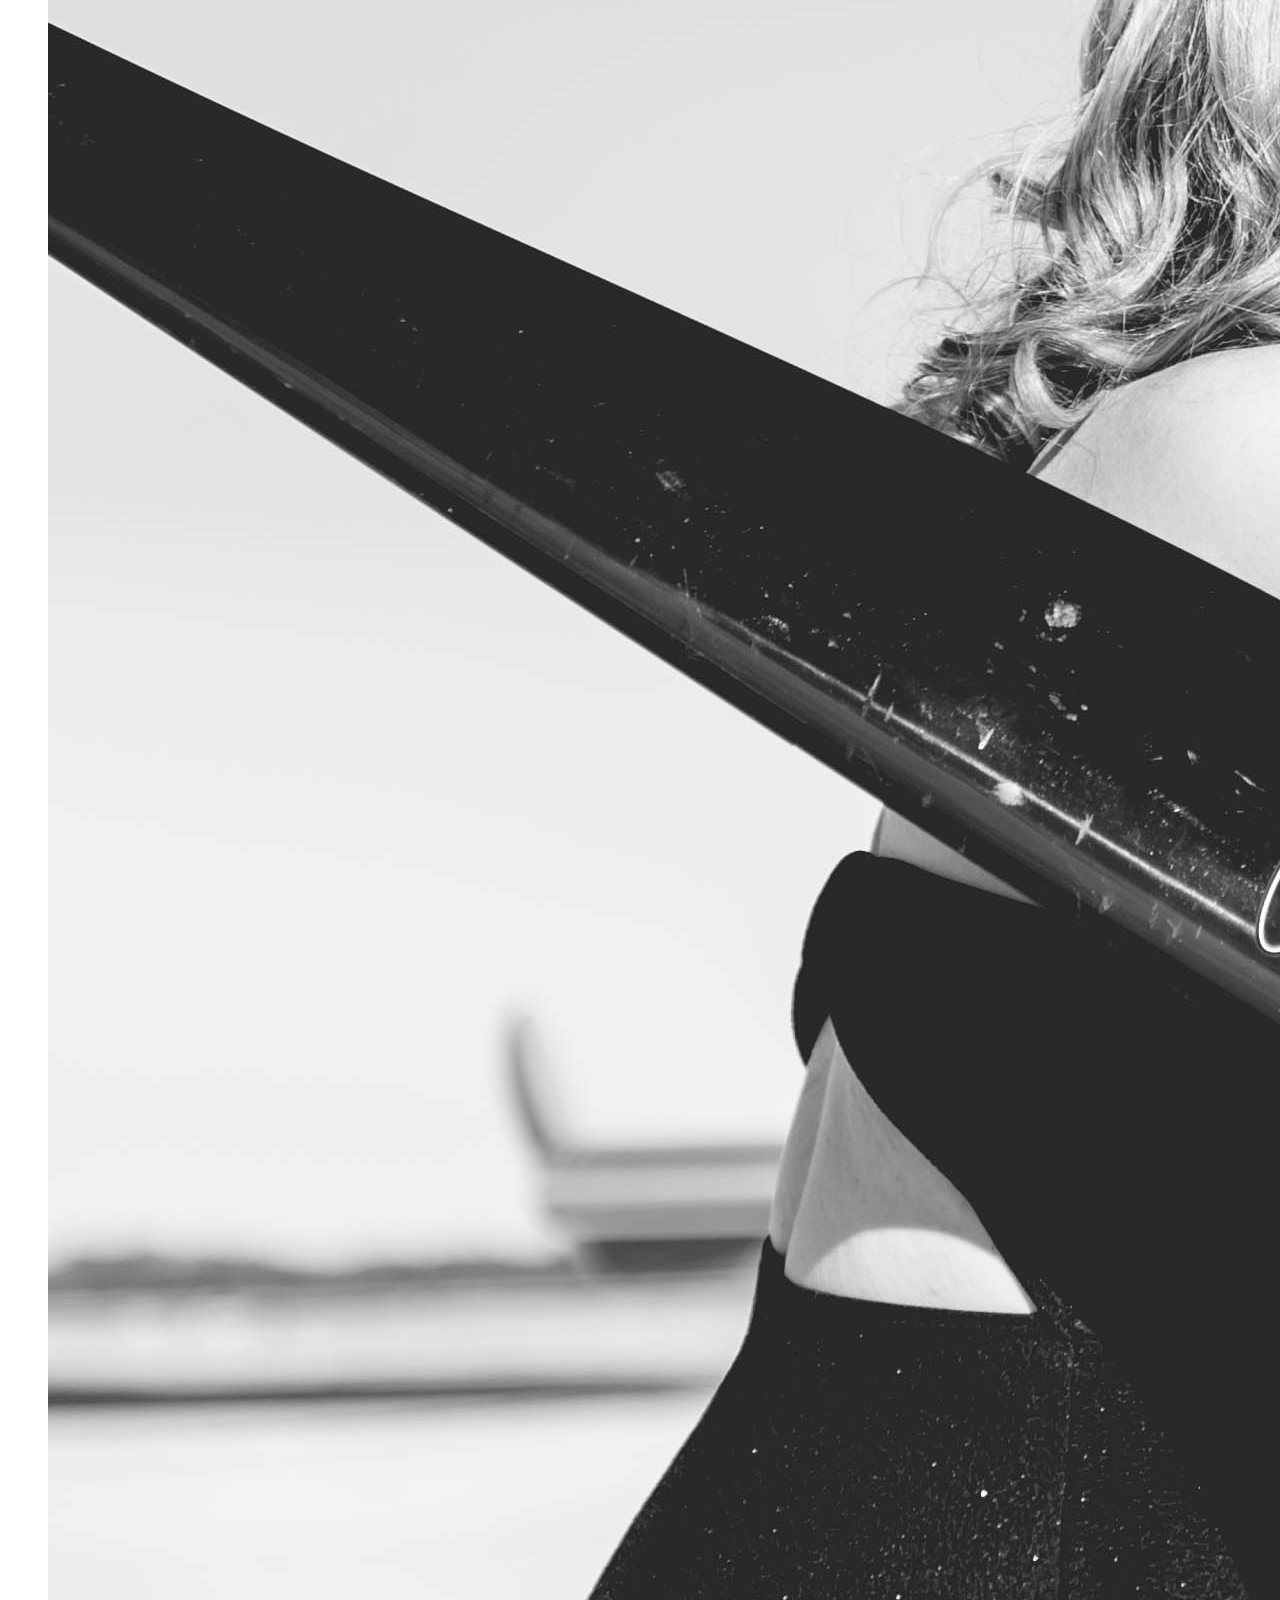
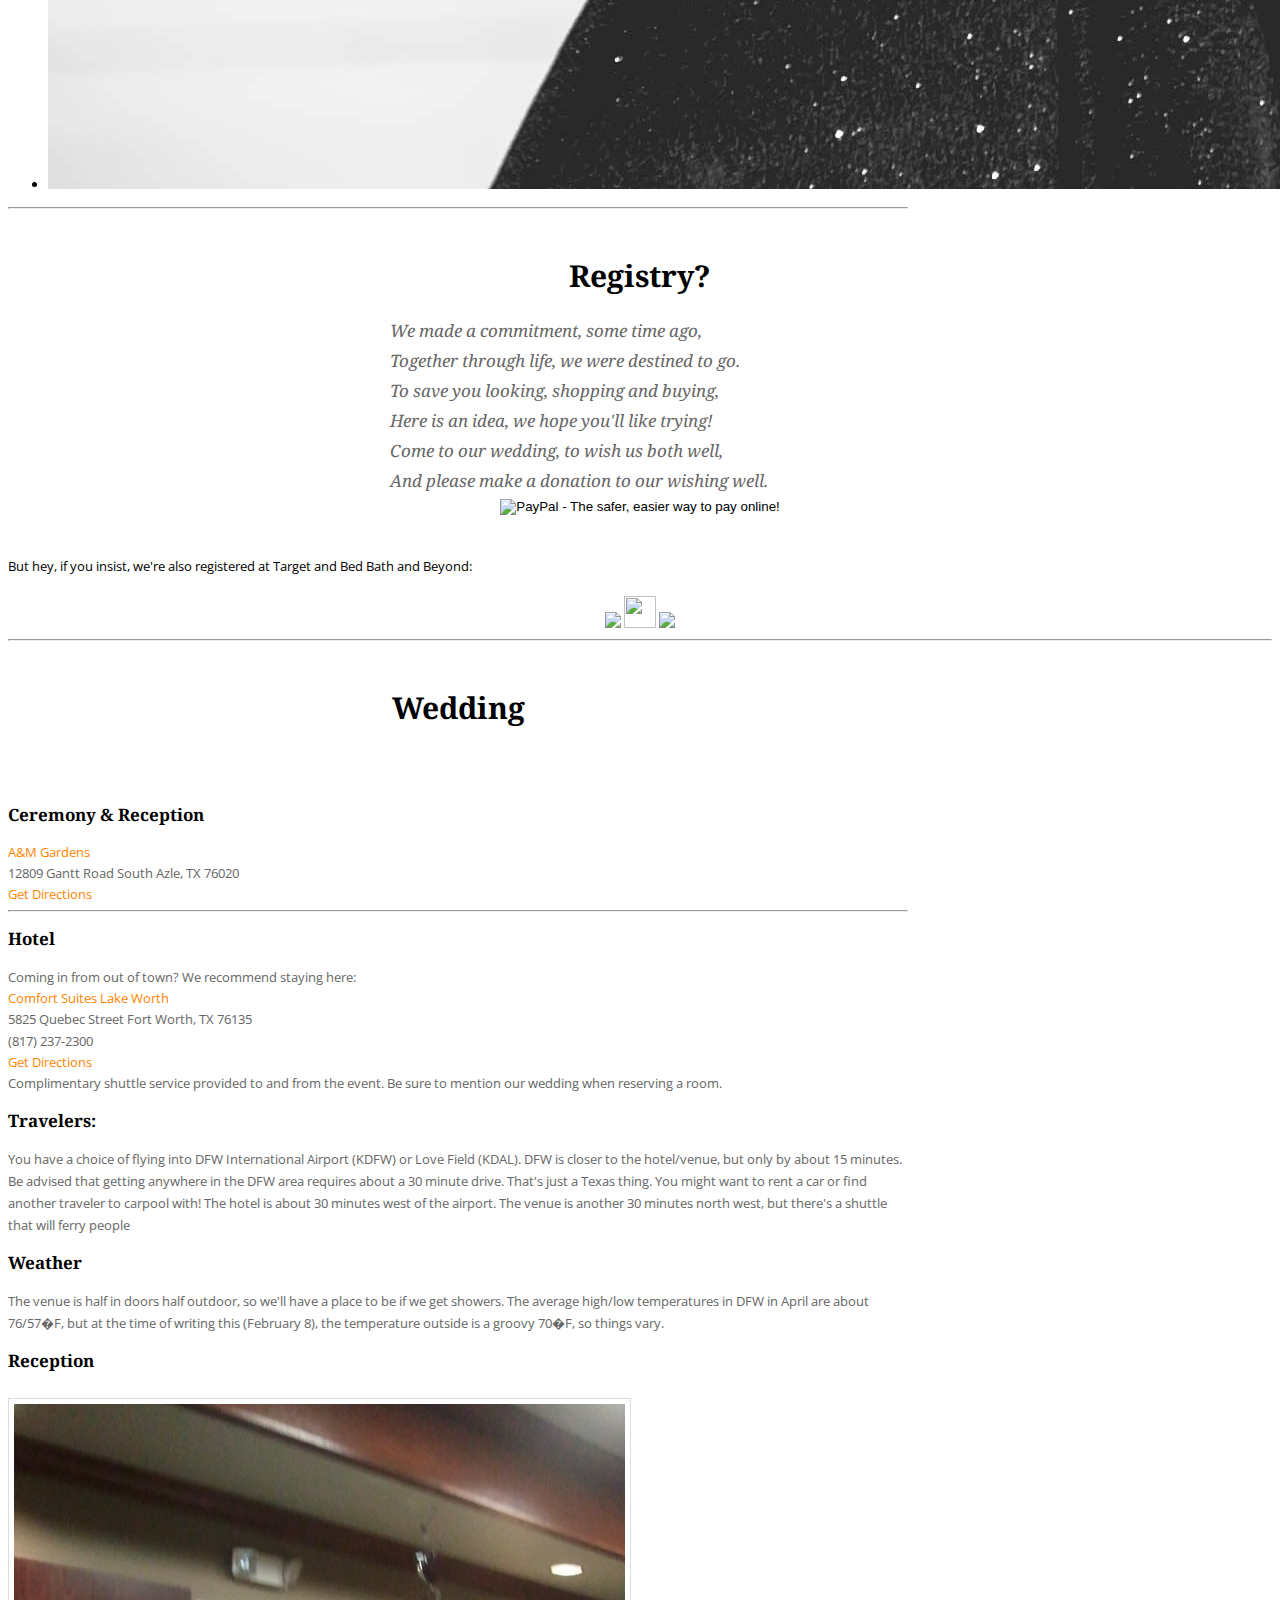
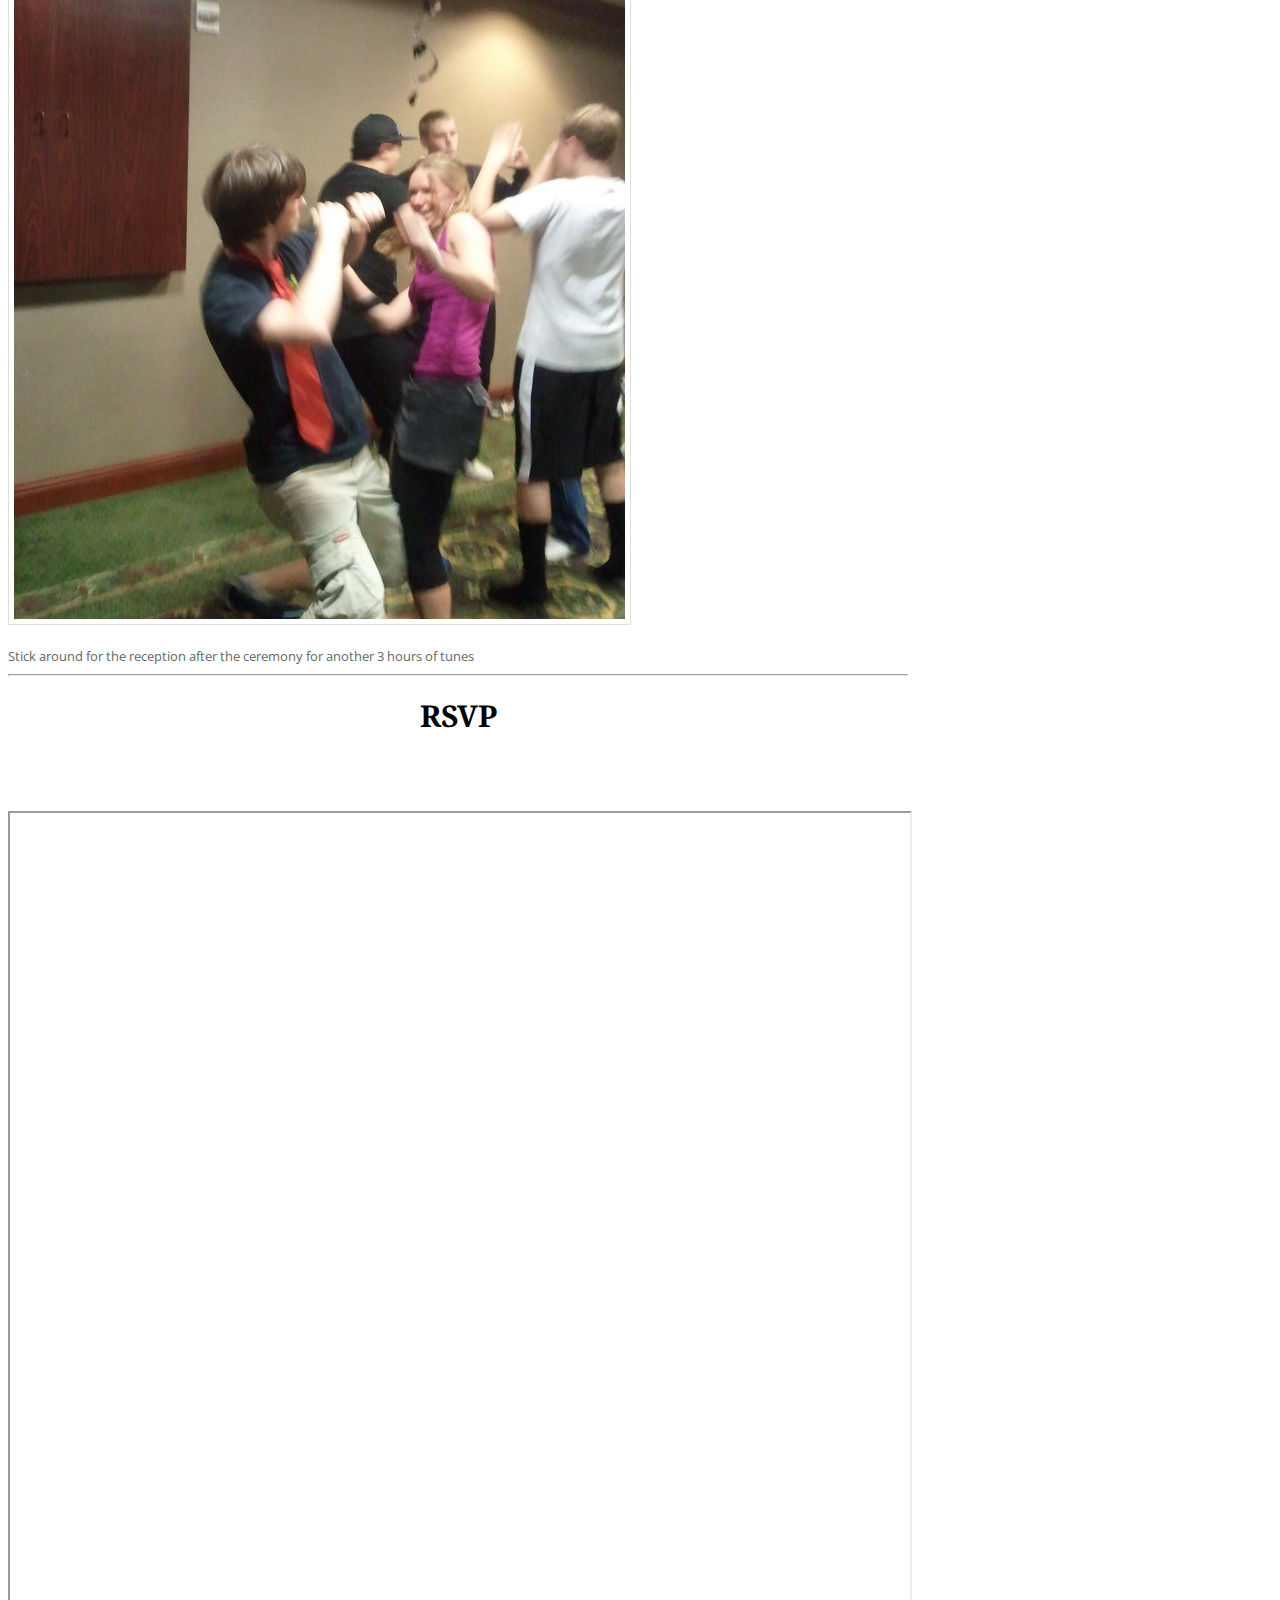
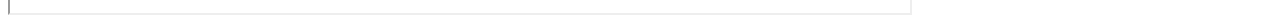
==== commit 24b1909e: "spelling errors" ====
--- a/index.html
+++ b/index.html
@@ -173,7 +173,7 @@
 					<p class="about-para text-center">We made a commitment, some time ago,<br/>
 						Together through life, we were destined to go.<br/>
 						To save you looking, shopping and buying,<br/>
-						Here is an idea, we hope you�ll like trying!<br/>
+						Here is an idea, we hope you'll like trying!<br/>
 						Come to our wedding, to wish us both well,<br/>
 						And please make a donation to our wishing well.<br/>
 					</p>
@@ -228,7 +228,7 @@
 					<div class="col-md-4 col-sm-4">
 						<div class="well">
 							 <h3><i class=""></i> Travelers:</h3>
-							<p>You have a choice of flying into into DFW International Airport (KDFW) or Love Field (KDAL). DFW is closer to the hotel/venue, but only by about 15 minutes. Be advised that getting anywhere in the DFW area requires about a 30 minute drive. That's just a Texas thing. You might want to rent a car or find another traveler to carpool with! The hotel is about 30 minutes west of the airport. The venue is another 30 minutes north west, but there's a shuttle that will ferry people</p>
+							<p>You have a choice of flying into DFW International Airport (KDFW) or Love Field (KDAL). DFW is closer to the hotel/venue, but only by about 15 minutes. Be advised that getting anywhere in the DFW area requires about a 30 minute drive. That's just a Texas thing. You might want to rent a car or find another traveler to carpool with! The hotel is about 30 minutes west of the airport. The venue is another 30 minutes north west, but there's a shuttle that will ferry people</p>
 							<h3>Weather</h3>
 							<p>The venue is half in doors half outdoor, so we'll have a place to be if we get showers. The average high/low temperatures in DFW in April are about 76/57�F, but at the time of writing this (February 8), the temperature outside is a groovy 70�F, so things vary.</p>
 						</div>
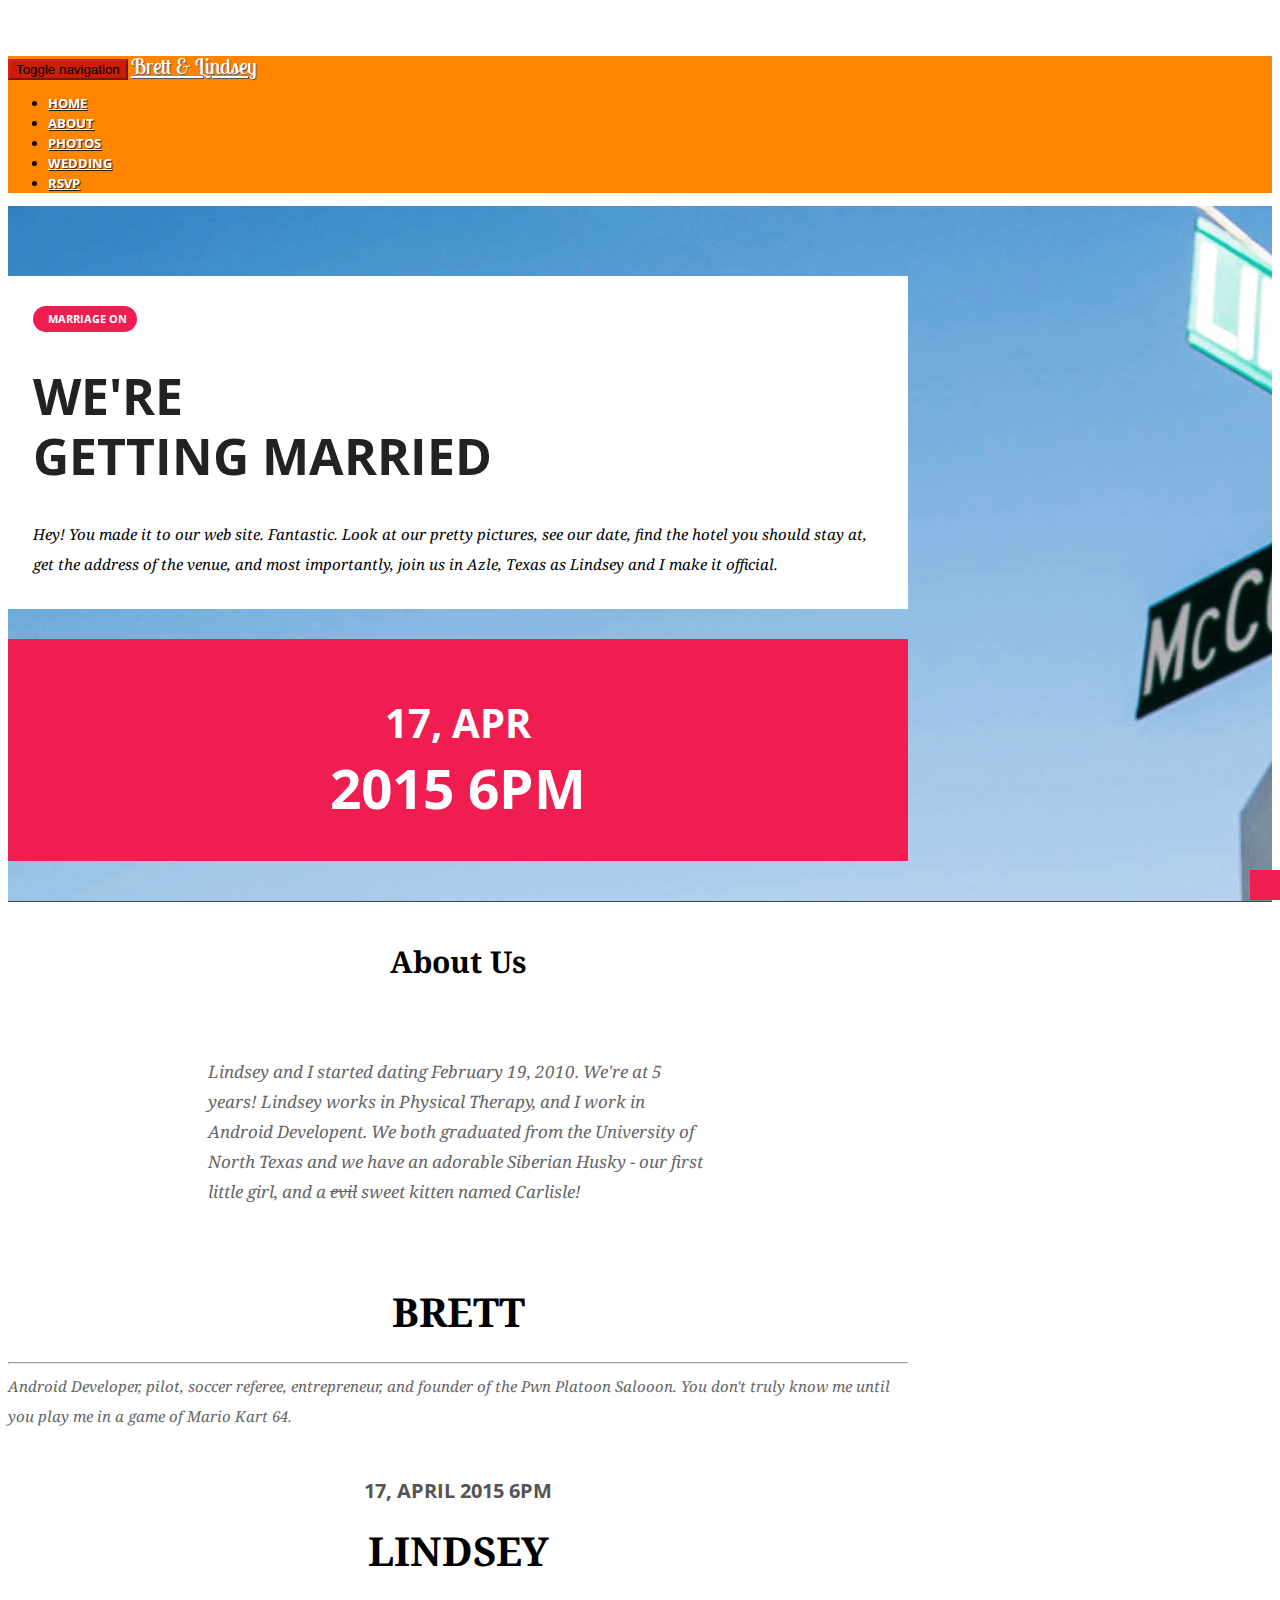
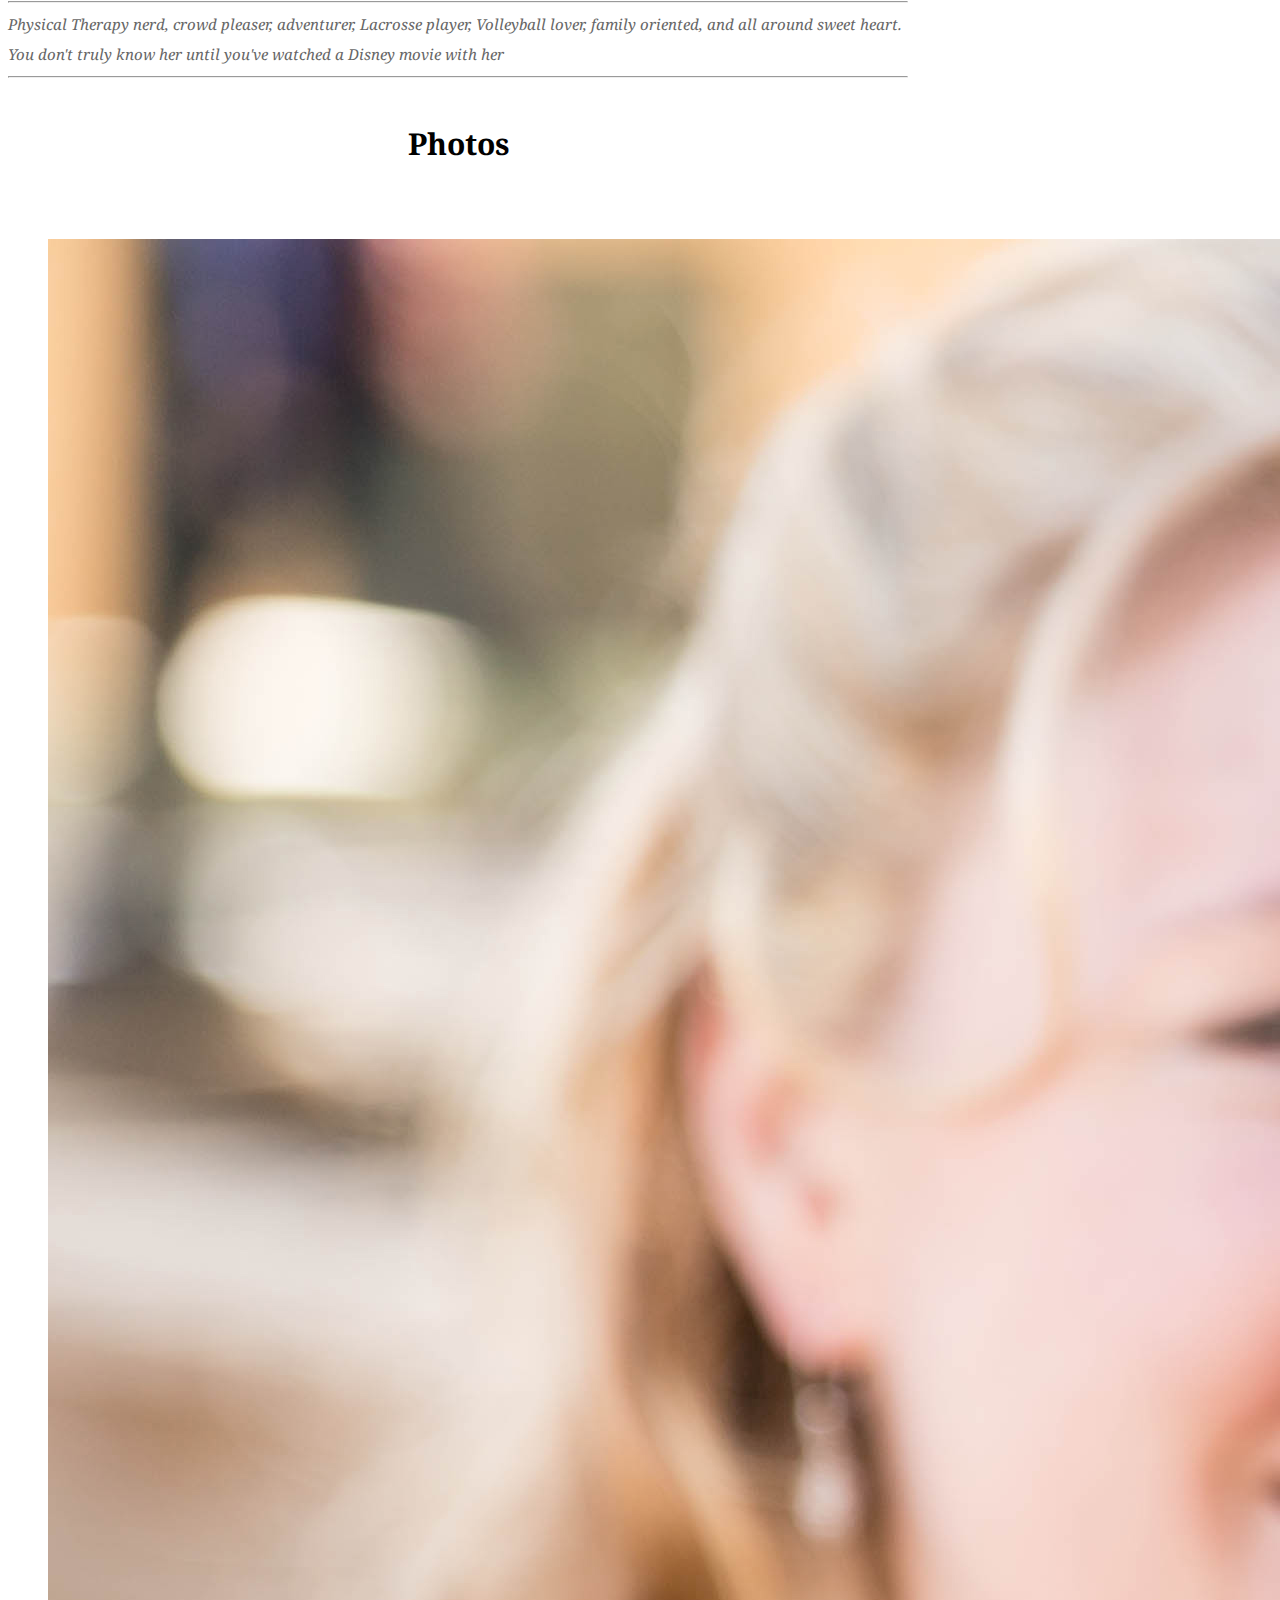
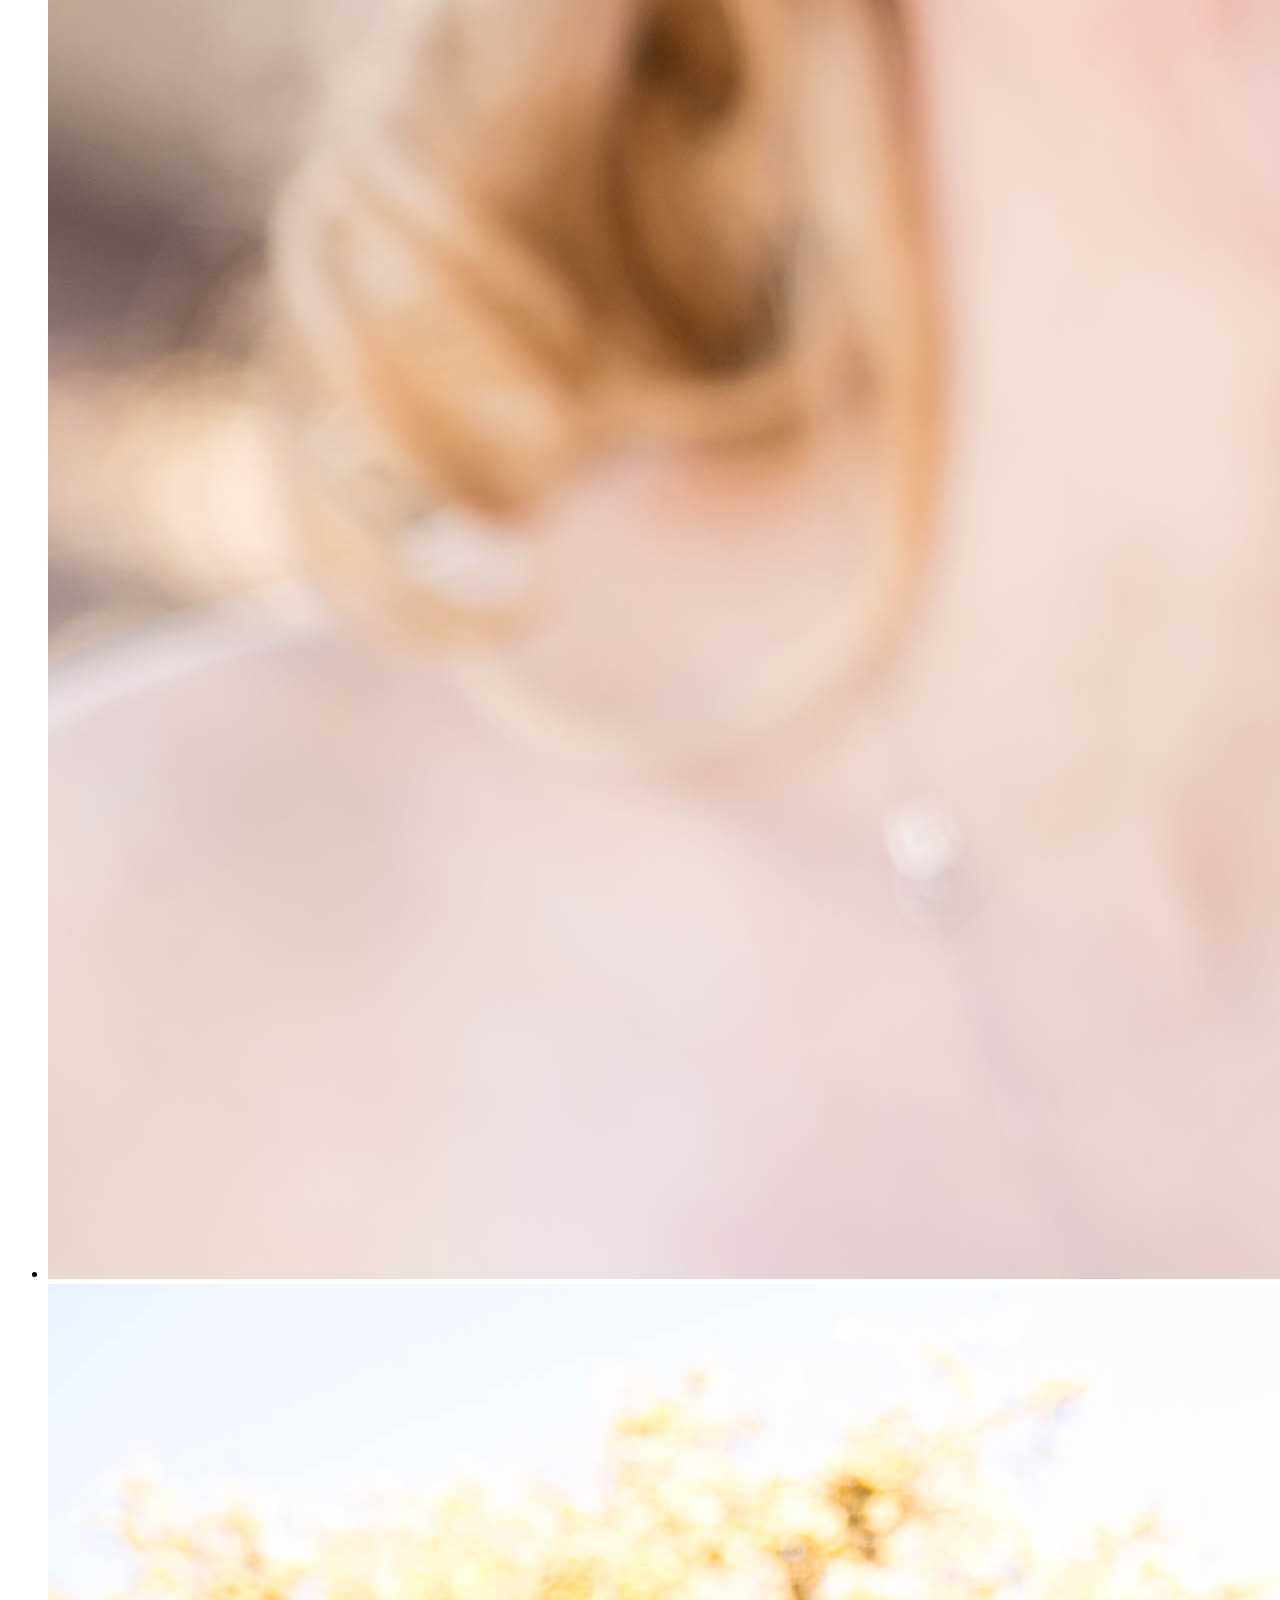
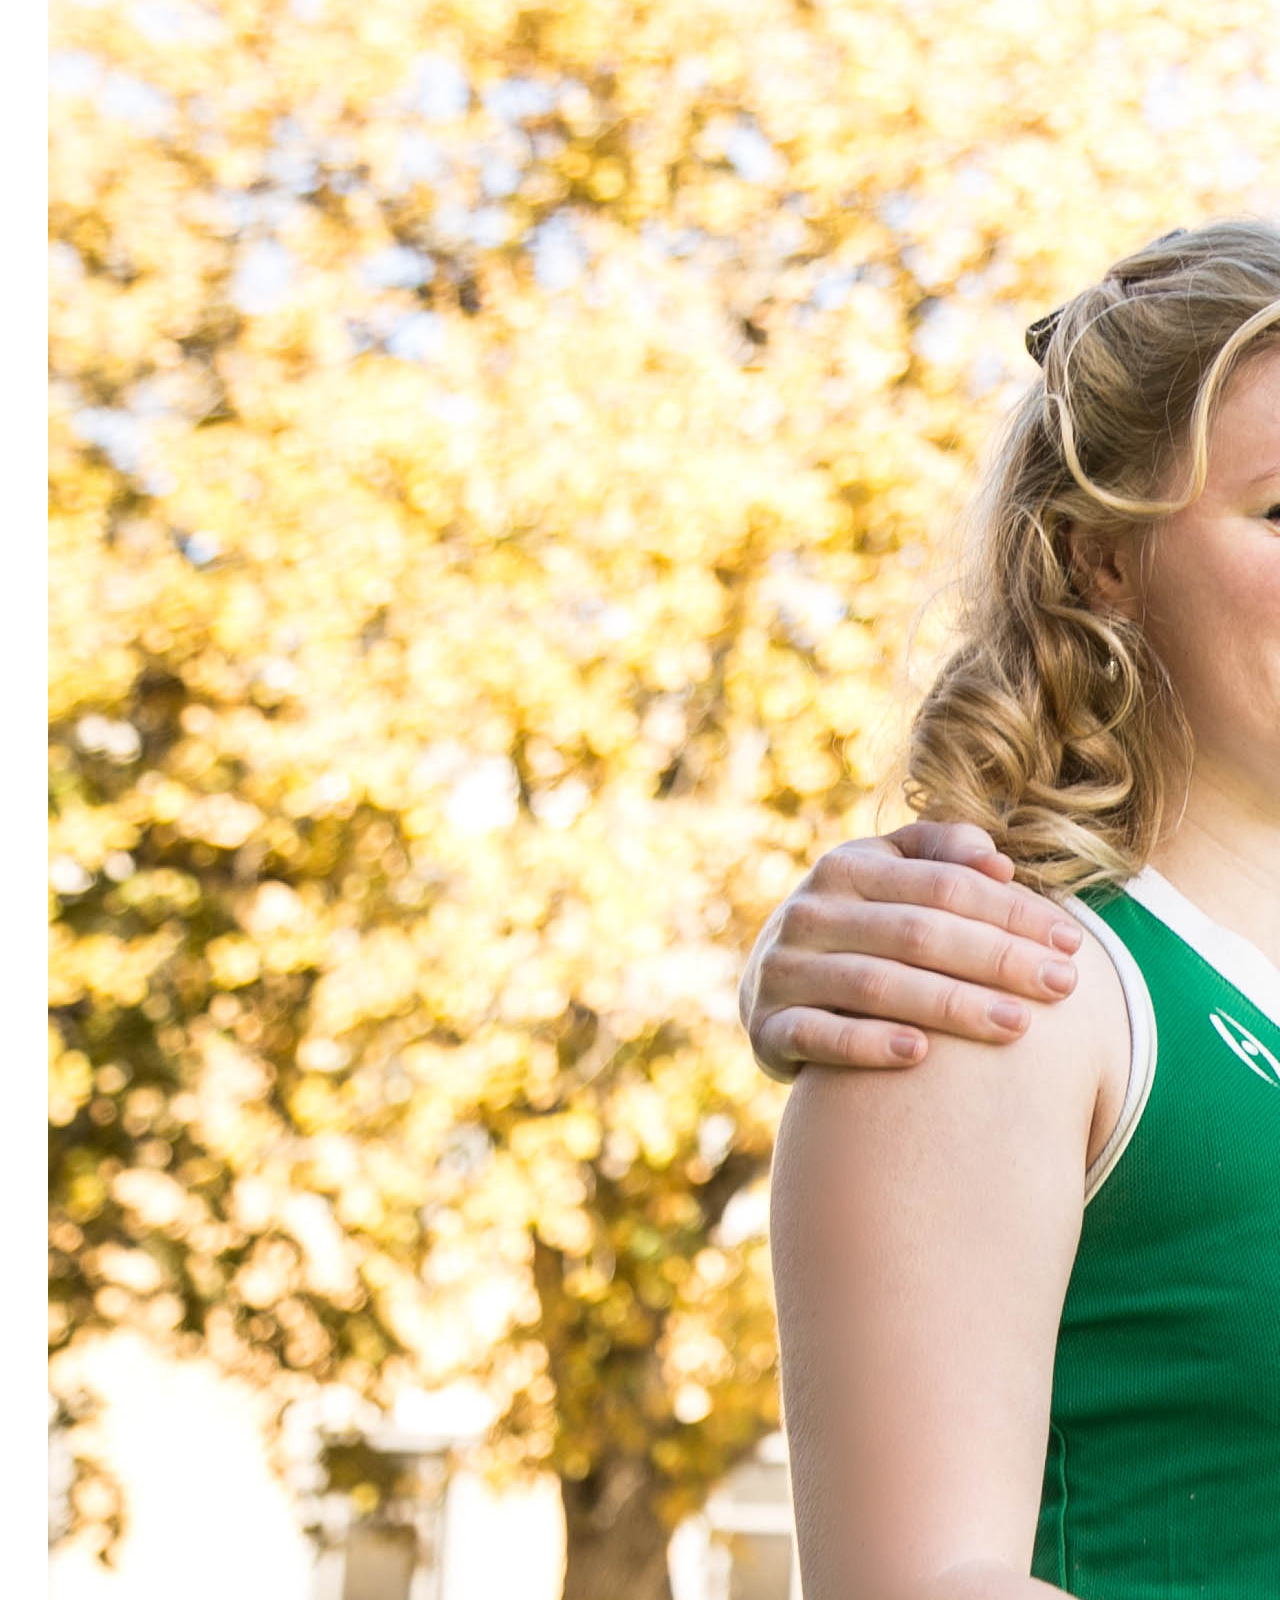
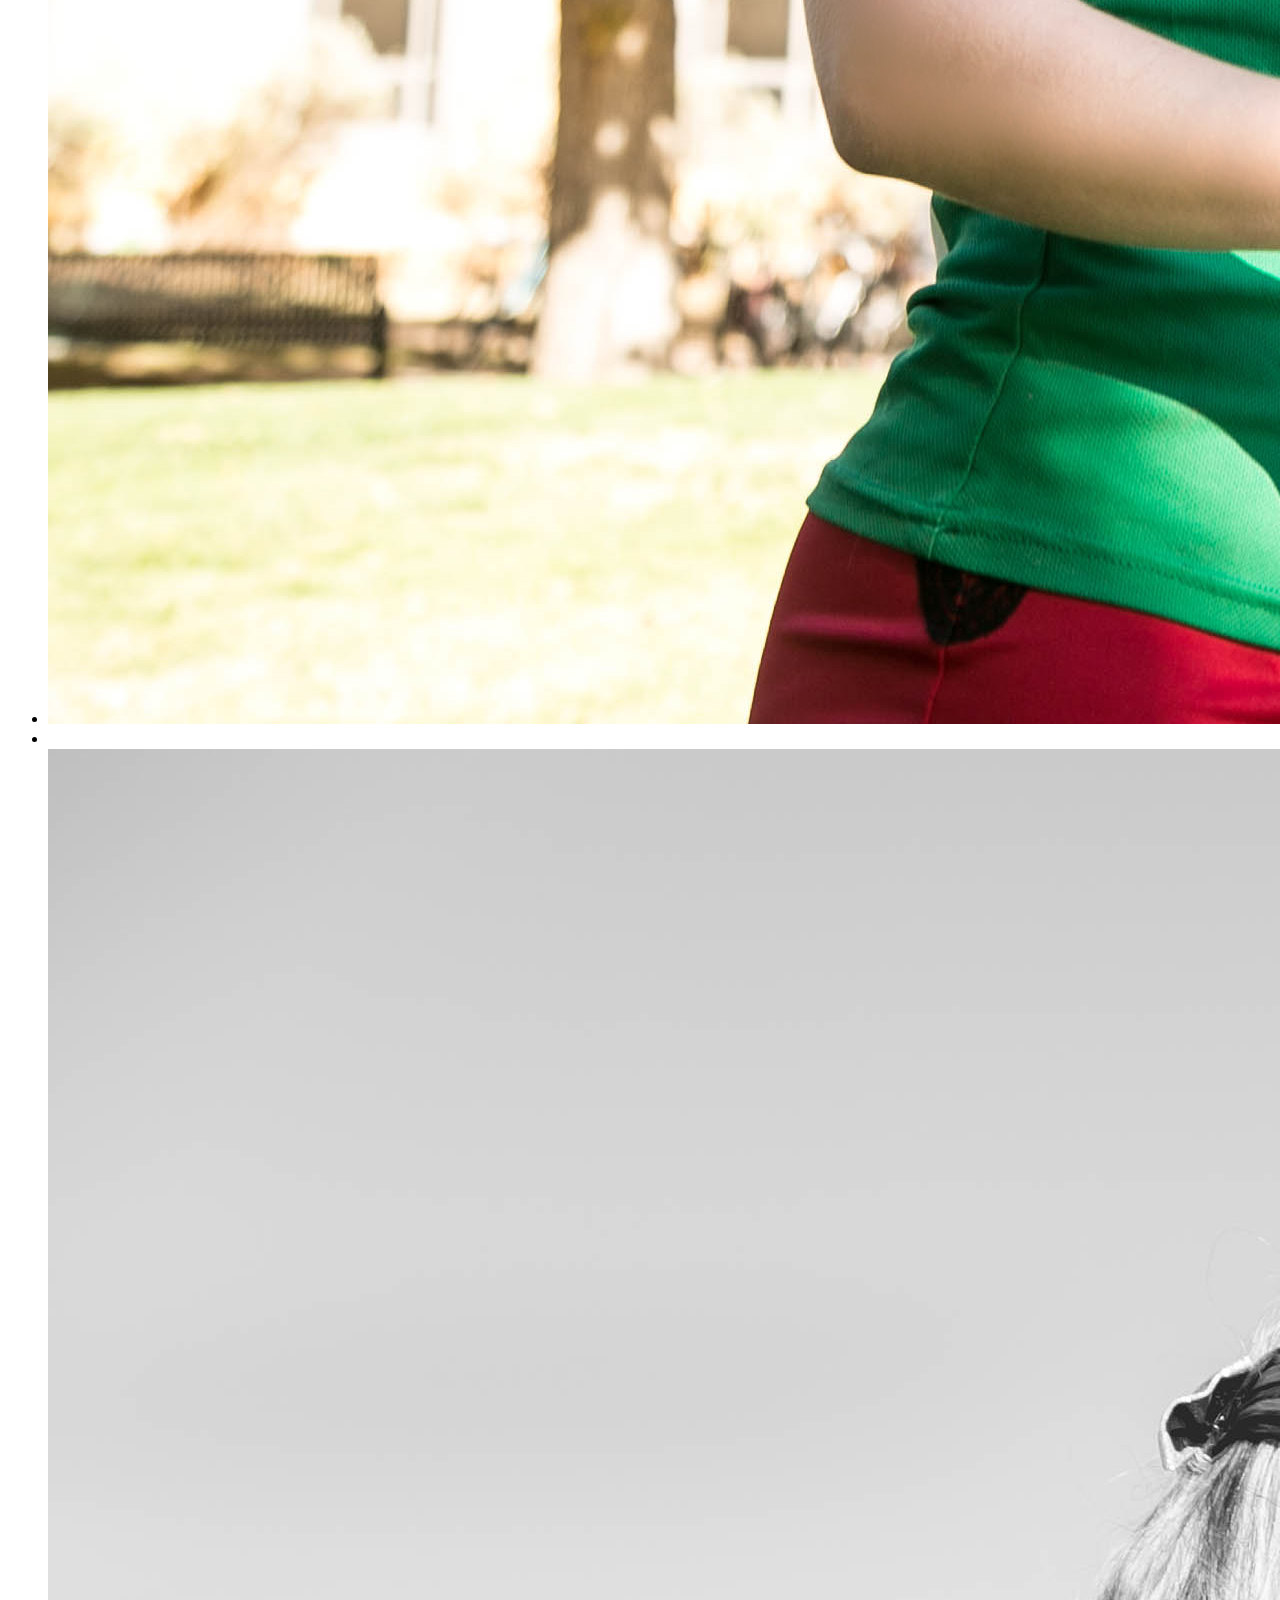
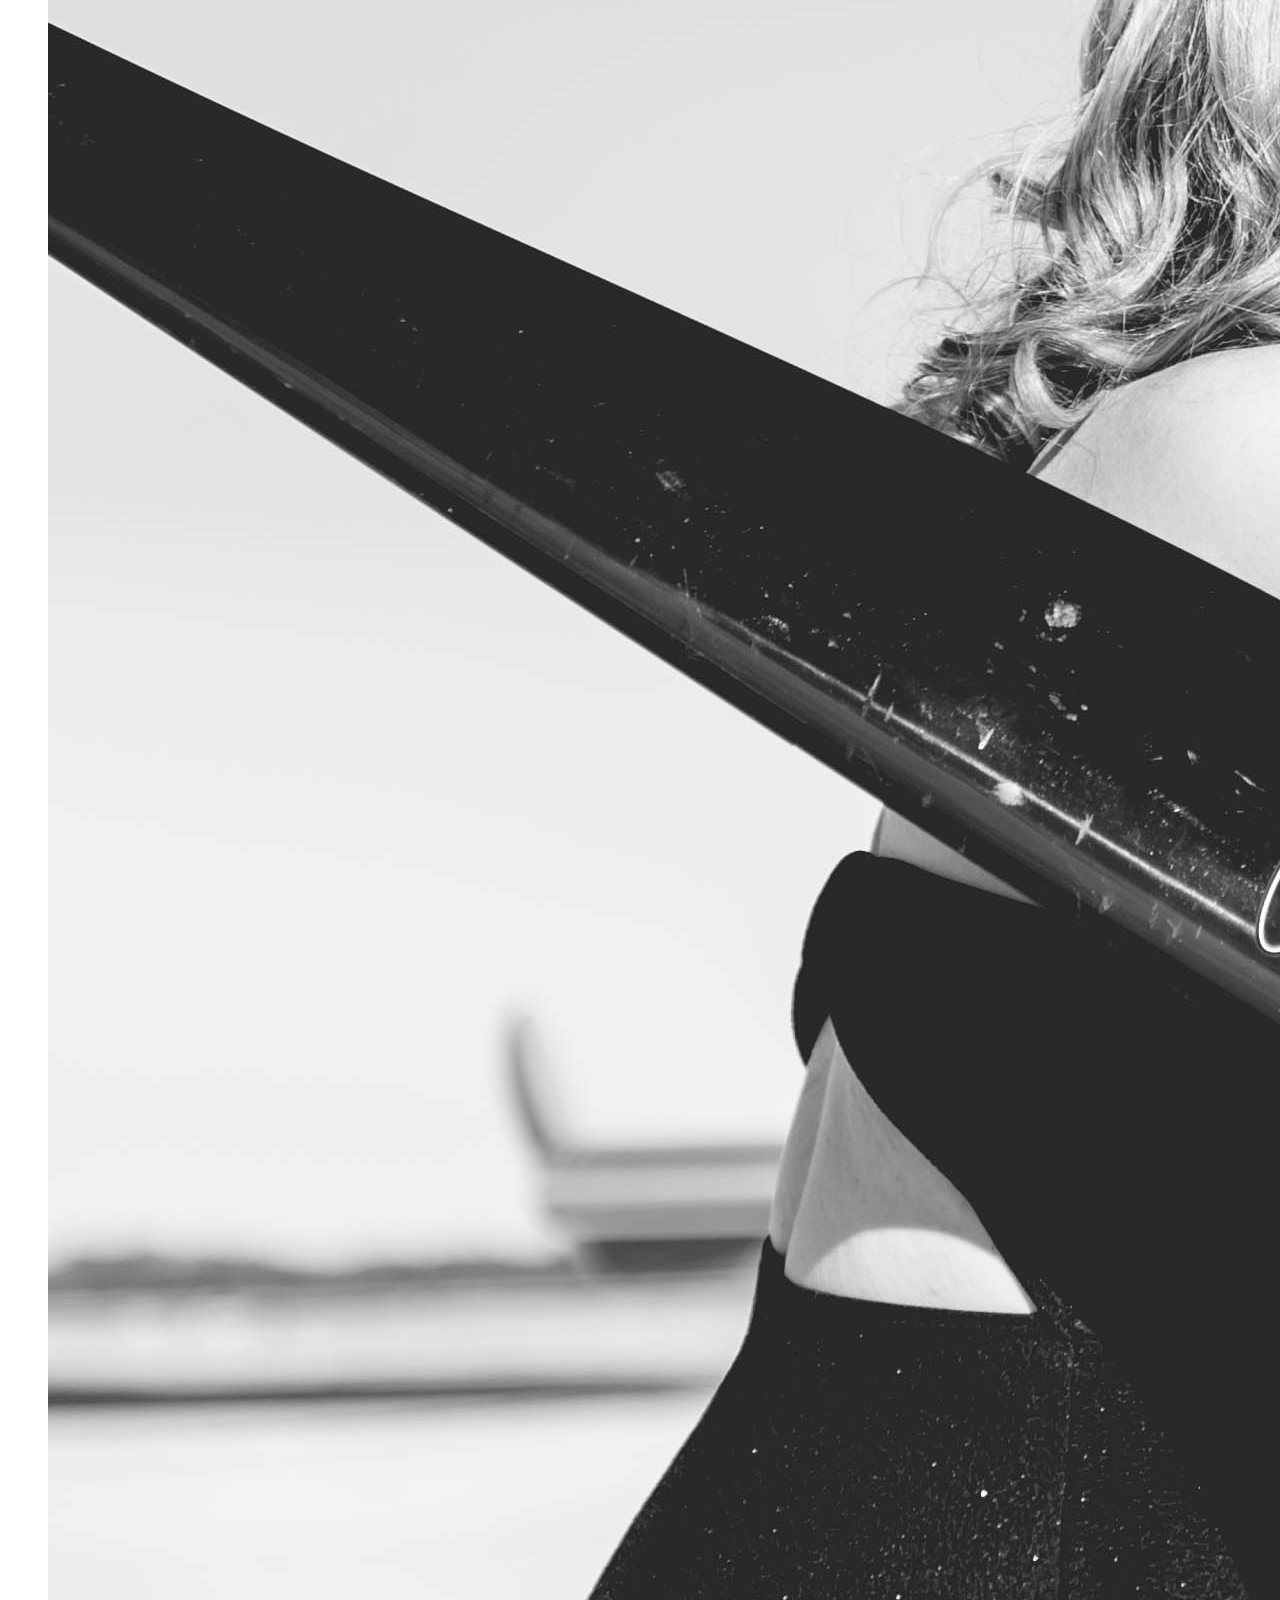
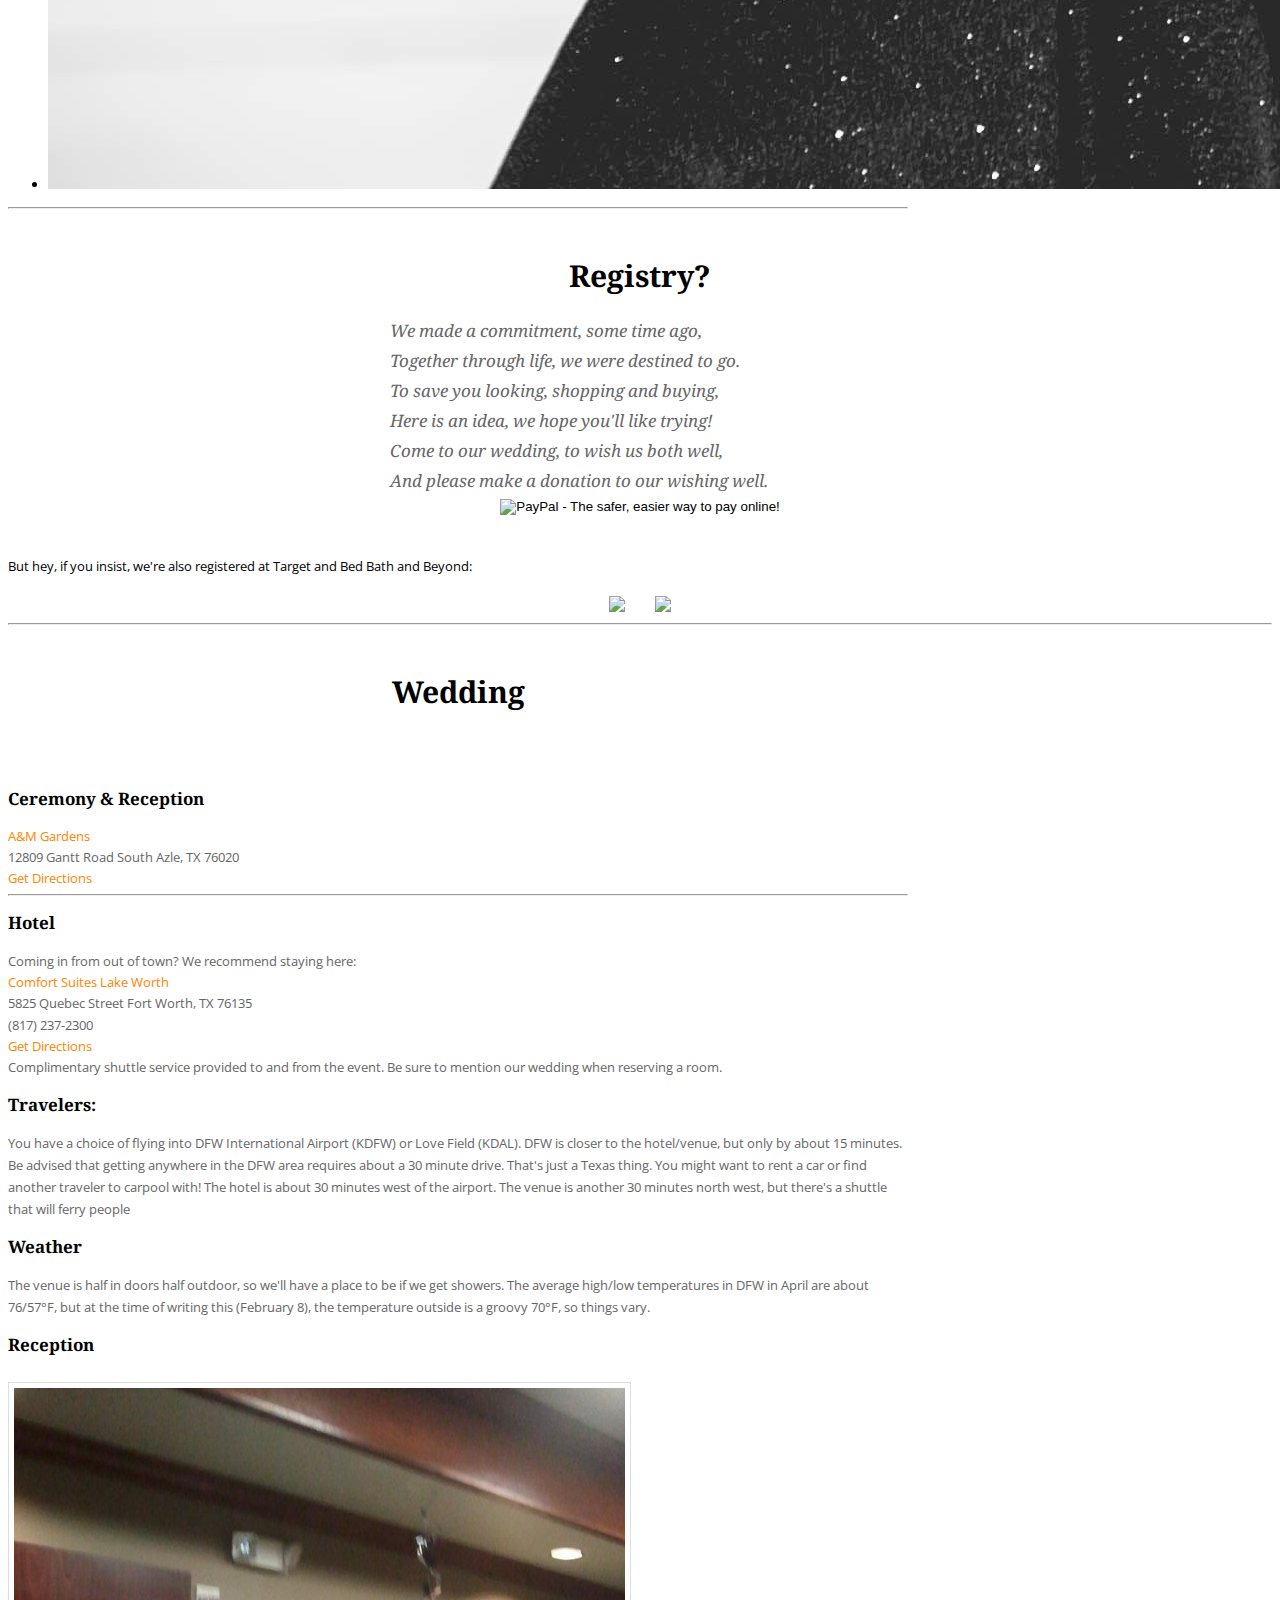
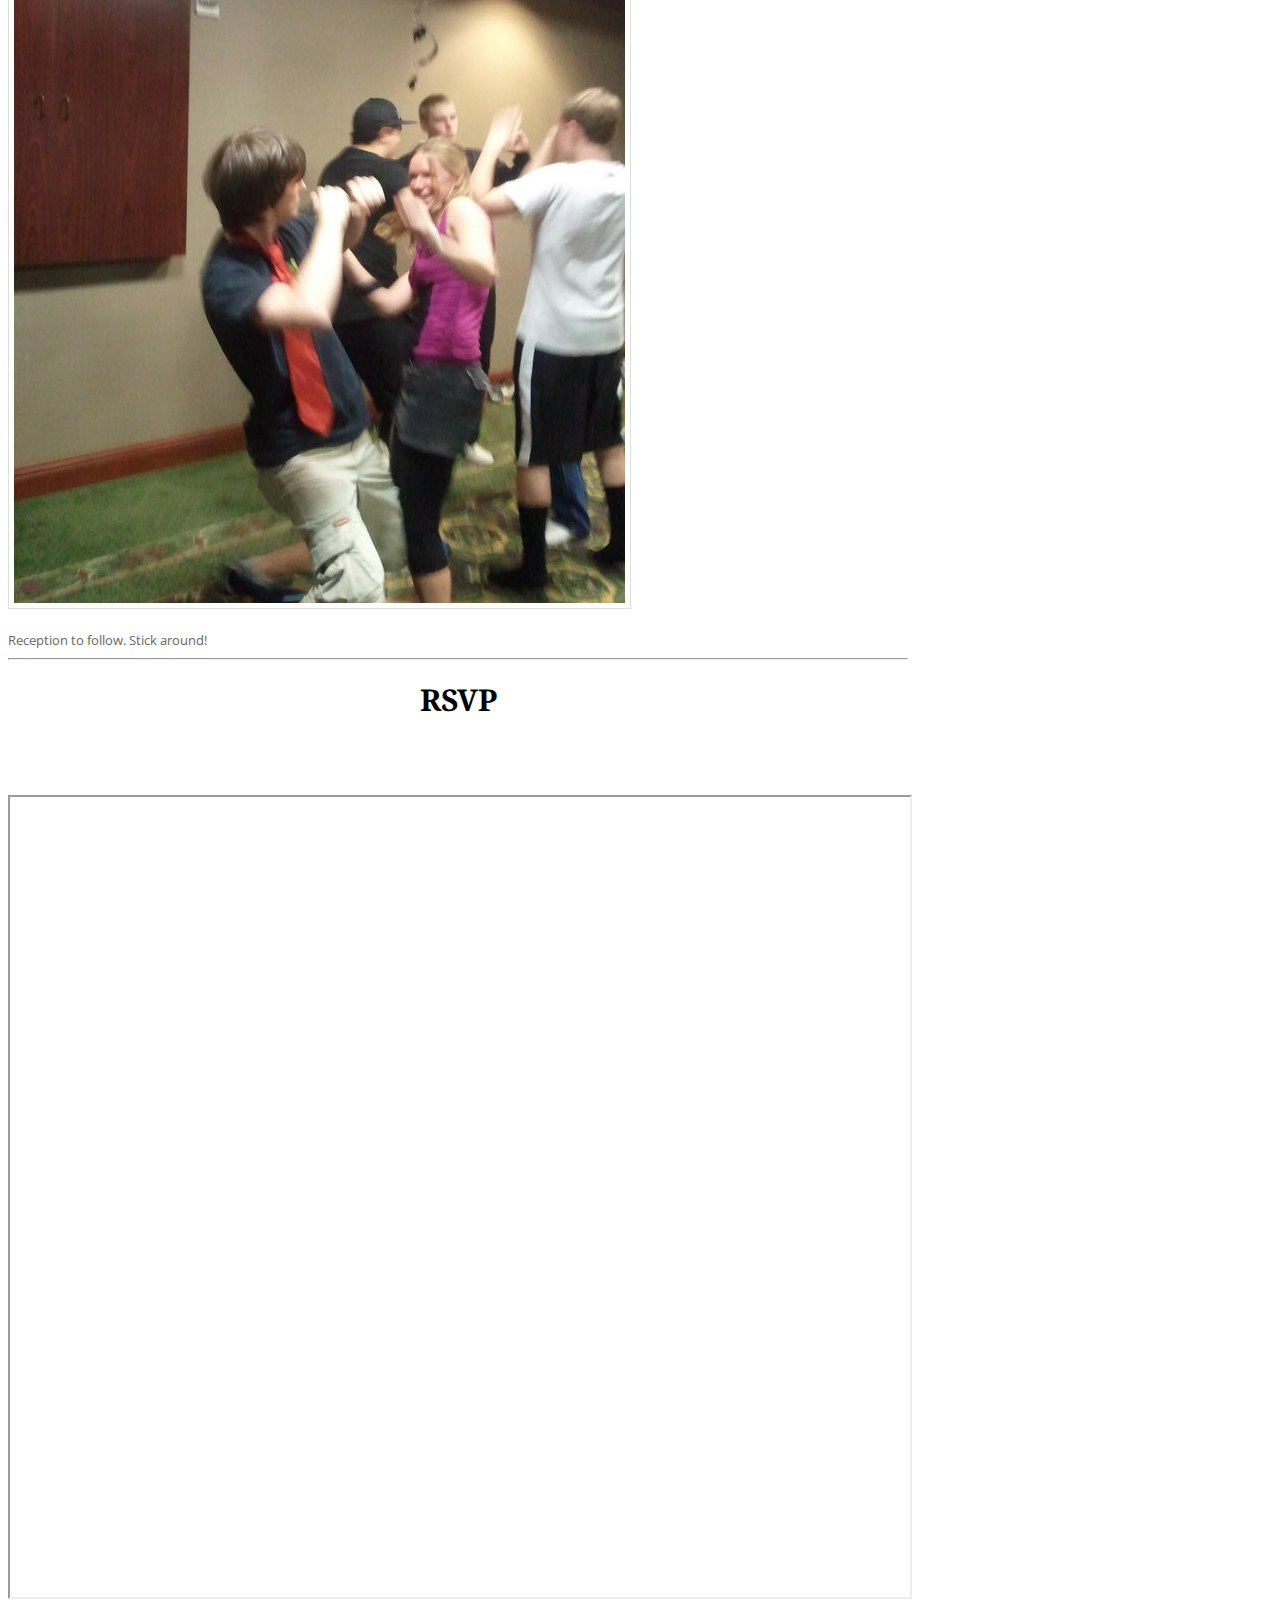
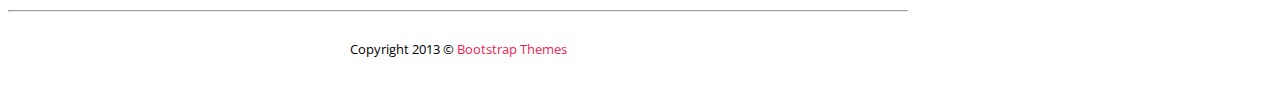
==== commit 4d6516e1: "frames are stupid" ====
--- a/index.html
+++ b/index.html
@@ -114,7 +114,7 @@
 						<div class="bride">
 							<h3>Lindsey</h3>
 							<hr>
-							<p class="text-center">Physical Therapy nerd, crowd pleaser, adventurer, Lacrosse player, Volleyball lover, family oriented, and all around sweet heart. You don't truly know her until you've watched an episode of Spongebob Squarepants with her</p>
+							<p class="text-center">Physical Therapy nerd, crowd pleaser, adventurer, Lacrosse player, Volleyball lover, family oriented, and all around sweet heart. You don't truly know her until you've watched a Disney movie with her</p>
 						</div>
 					</div>
 				</div>
@@ -189,8 +189,8 @@
 					<br/>
 					<div align="center">
 						<a href="http://www.target.com/gift-registry/giftgiver?registryId=AYU3YZmdFWqIeGKtVKEK7w&registryType=WEDDING"><img src="http://www.target.com.au/_ui/desktop/common/images/site/target-logo.png"/></a>
-						<img src="img/back.png" style="height:32px;width:32px"/>
-						<a href="http://www.bedbathandbeyond.com/store/giftregistry/view_registry_guest.jsp?pwsToken=&eventType=Wedding&registryId=541977609&pwsurl="><img src="http://www.bedbathandbeyond.com/_assets/global/images/logo/logo_br.png"/></a>
+                        &nbsp;&nbsp;&nbsp;&nbsp;&nbsp;&nbsp;&nbsp;&nbsp;
+                        <a href="http://www.bedbathandbeyond.com/store/giftregistry/view_registry_guest.jsp?pwsToken=&eventType=Wedding&registryId=541977609&pwsurl="><img src="http://www.bedbathandbeyond.com/_assets/global/images/logo/logo_br.png"/></a>
 						<hr/>
 					</div>
 				</div>
@@ -230,14 +230,14 @@
 							 <h3><i class=""></i> Travelers:</h3>
 							<p>You have a choice of flying into DFW International Airport (KDFW) or Love Field (KDAL). DFW is closer to the hotel/venue, but only by about 15 minutes. Be advised that getting anywhere in the DFW area requires about a 30 minute drive. That's just a Texas thing. You might want to rent a car or find another traveler to carpool with! The hotel is about 30 minutes west of the airport. The venue is another 30 minutes north west, but there's a shuttle that will ferry people</p>
 							<h3>Weather</h3>
-							<p>The venue is half in doors half outdoor, so we'll have a place to be if we get showers. The average high/low temperatures in DFW in April are about 76/57�F, but at the time of writing this (February 8), the temperature outside is a groovy 70�F, so things vary.</p>
+							<p>The venue is half in doors half outdoor, so we'll have a place to be if we get showers. The average high/low temperatures in DFW in April are about 76/57&deg;F, but at the time of writing this (February 8), the temperature outside is a groovy 70&deg;F, so things vary.</p>
 						</div>
 					</div>
 					<div class="col-md-4 col-sm-4">
 						<div class="well">
 							 <h3><i class="icon-glass"></i> Reception</h3>
 							 <img src="img/car.jpg" alt="" class="img-responsive"/>
-							<p>Stick around for the reception after the ceremony for another 3 hours of tunes
+							<p>Reception to follow. Stick around!
 							</p>
 						</div>
 					</div>
@@ -299,7 +299,7 @@
 							<i class="icon-heart"></i>
 						</div>
 					</div>-->
-					<iframe width="100%" height="800px" src="https://docs.google.com/forms/d/1ztOhoCO5h5_Mch9a8F_GkLtlBFDZ-qSZ2FHgn4XueGs/viewform"/>
+					<iframe width="100%" height="800px" src="https://docs.google.com/forms/d/1ztOhoCO5h5_Mch9a8F_GkLtlBFDZ-qSZ2FHgn4XueGs/viewform"></iframe>
 				</div>
 				<hr>
 			</div>
--- a/css/style.css
+++ b/css/style.css
@@ -13,14 +13,6 @@
 	background:#FFF;
 	-webkit-font-smoothing: antialiased;
 }
-
-background: repeating-linear-gradient(
-  45deg,
-  #606dbc,
-  #606dbc 10px,
-  #465298 10px,
-  #465298 20px
-);
 
 h1,h2,h3,h4,h5,h6{
 	
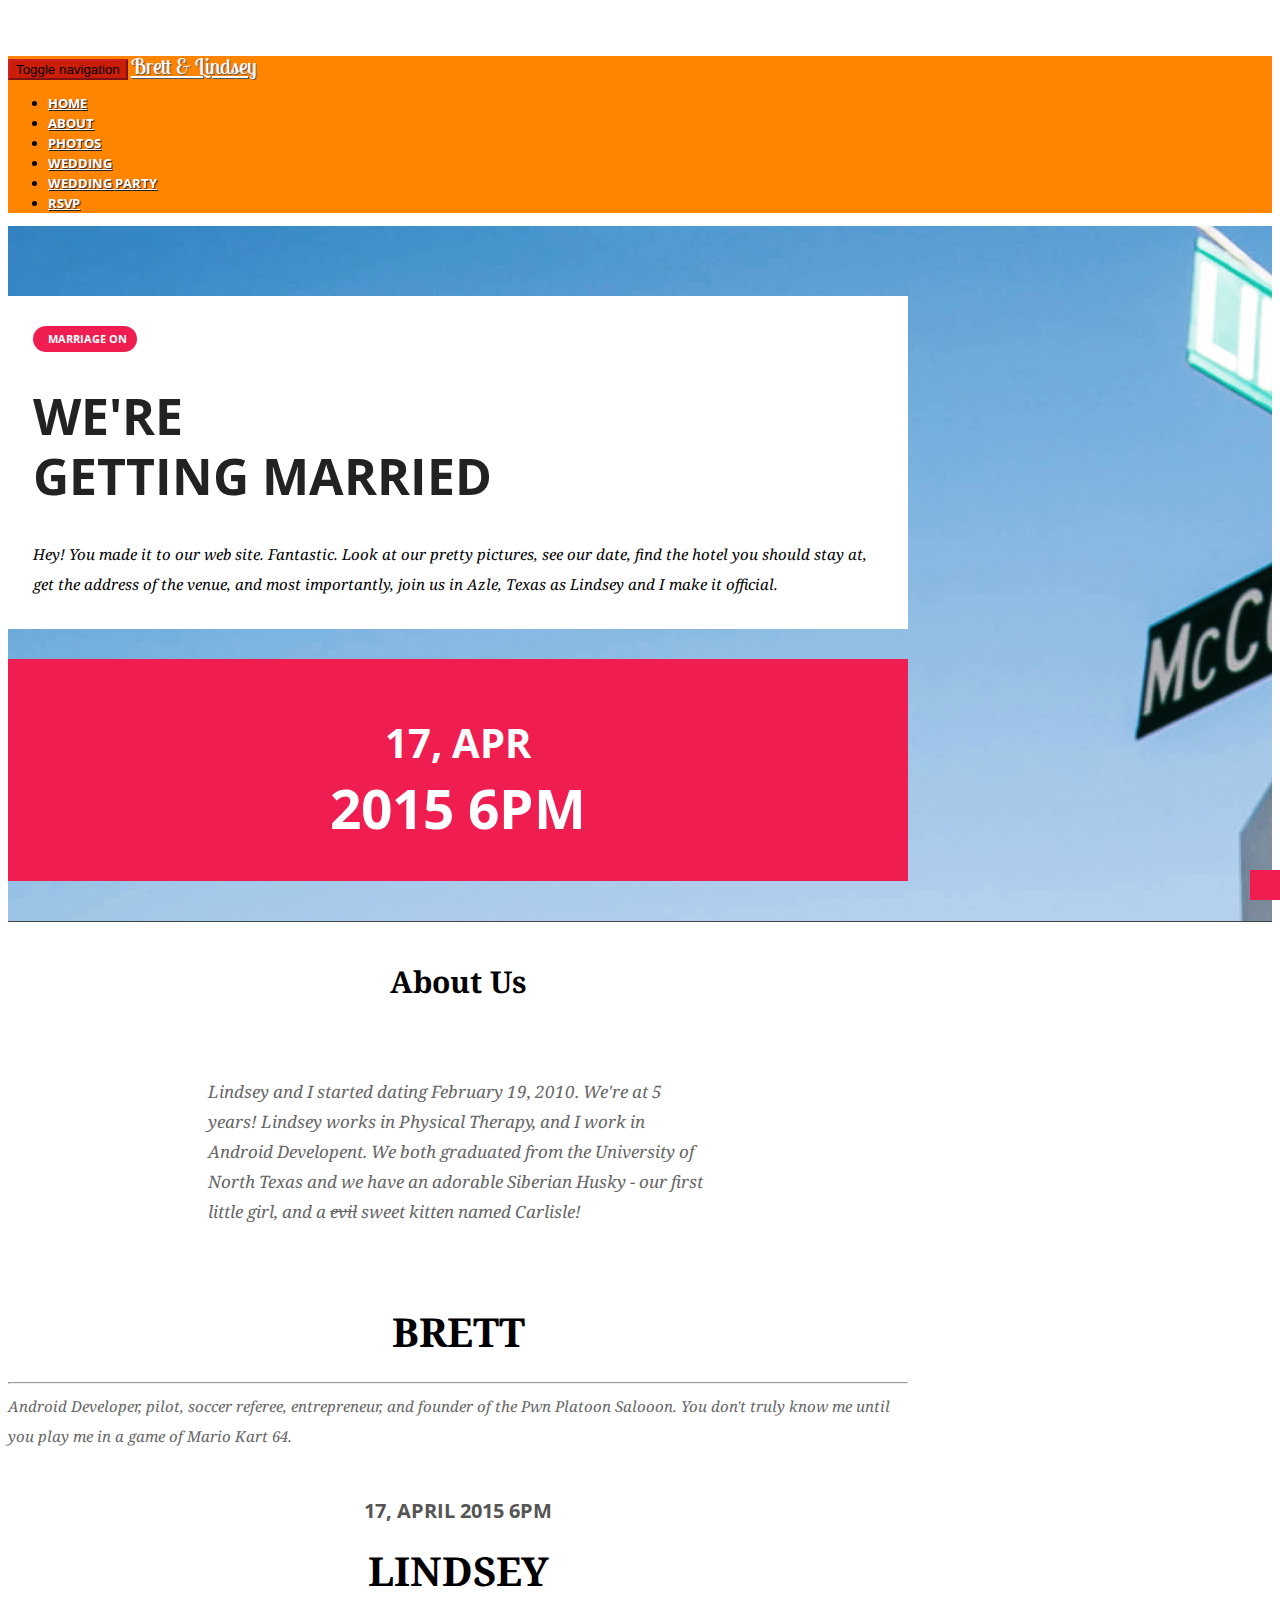
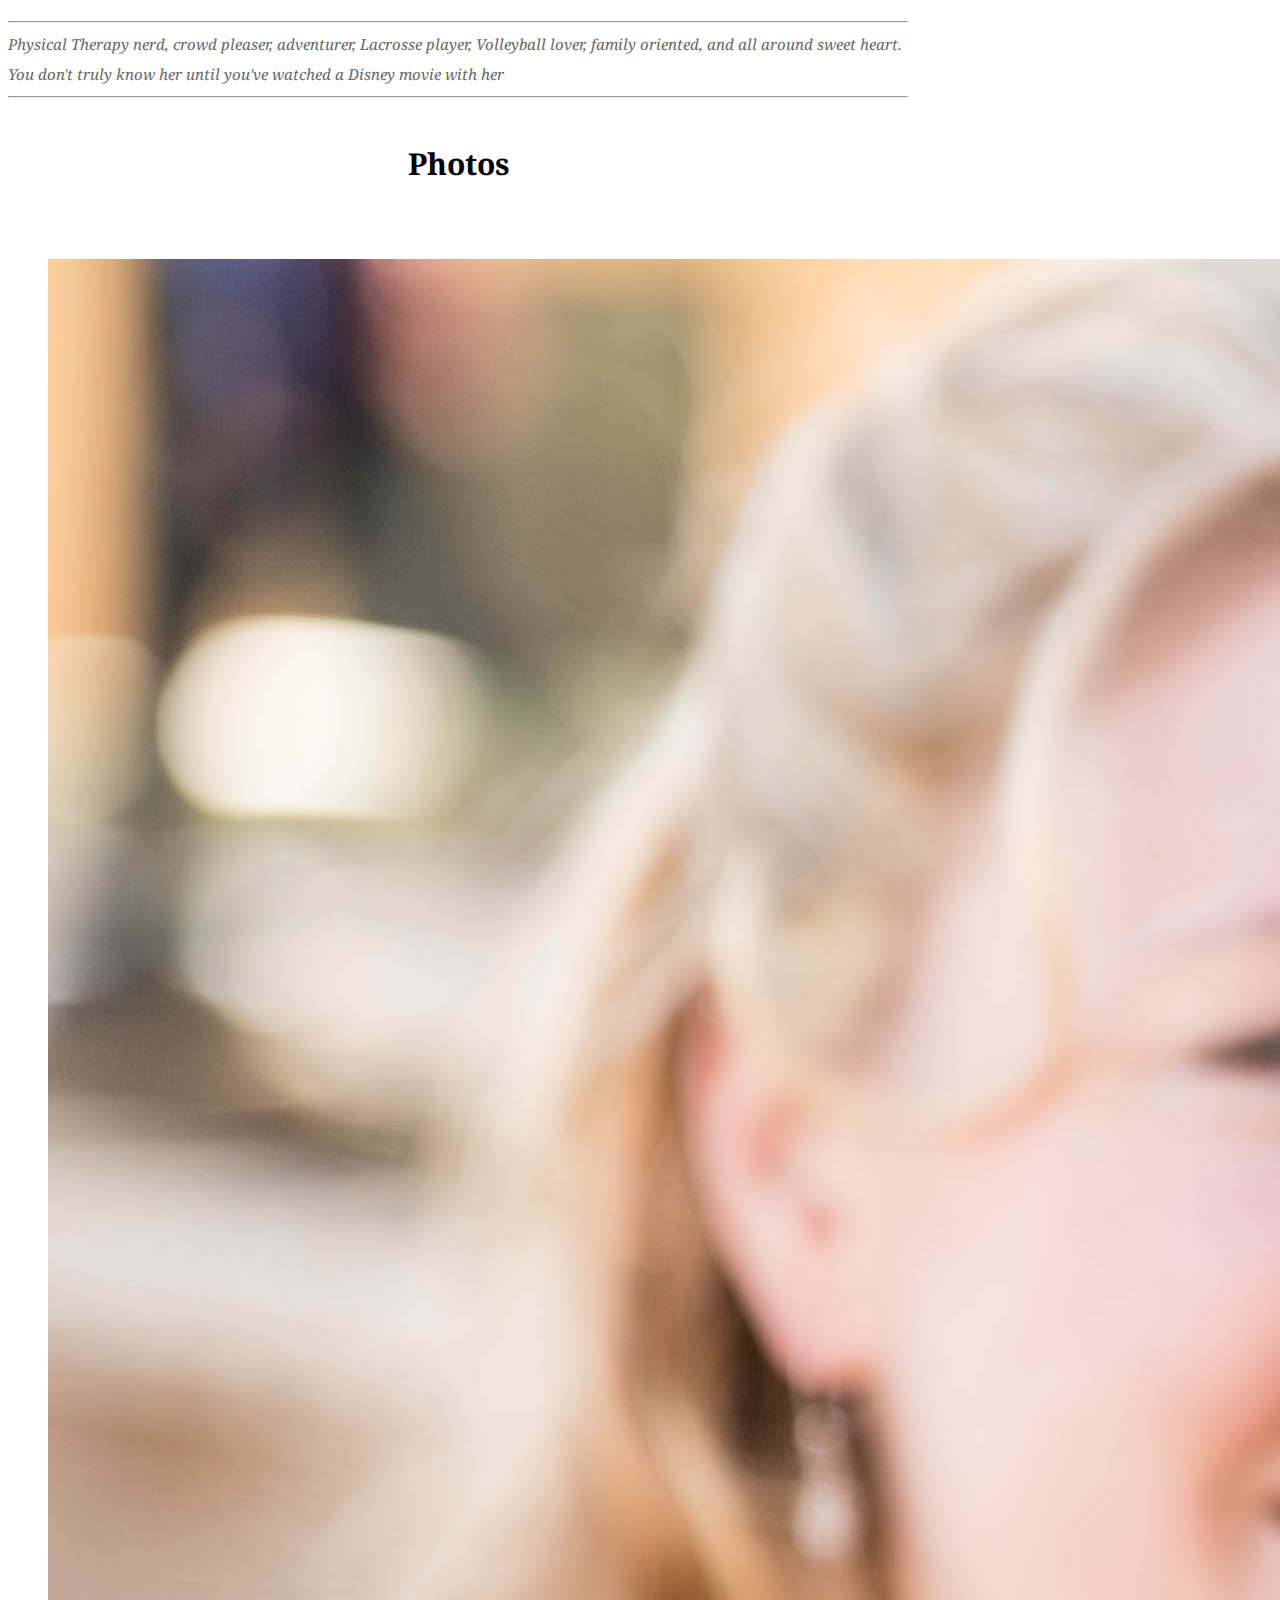
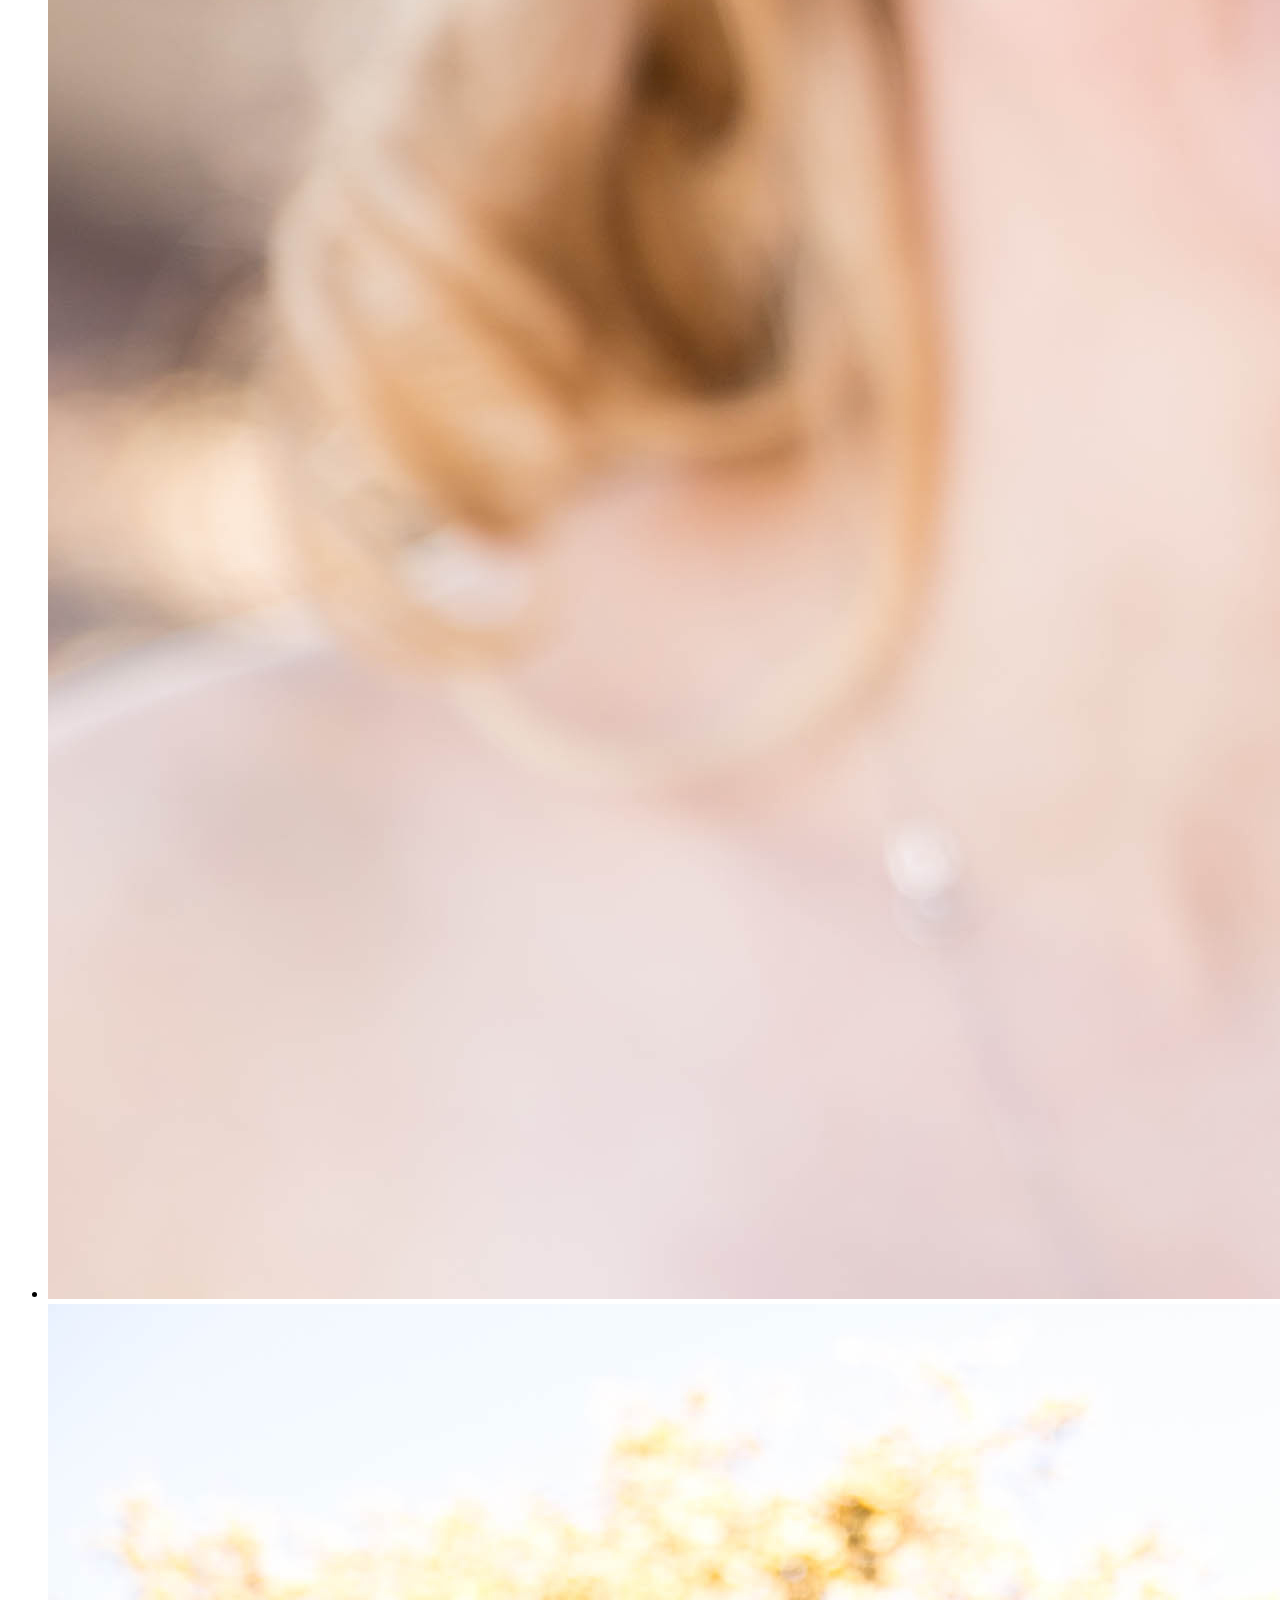
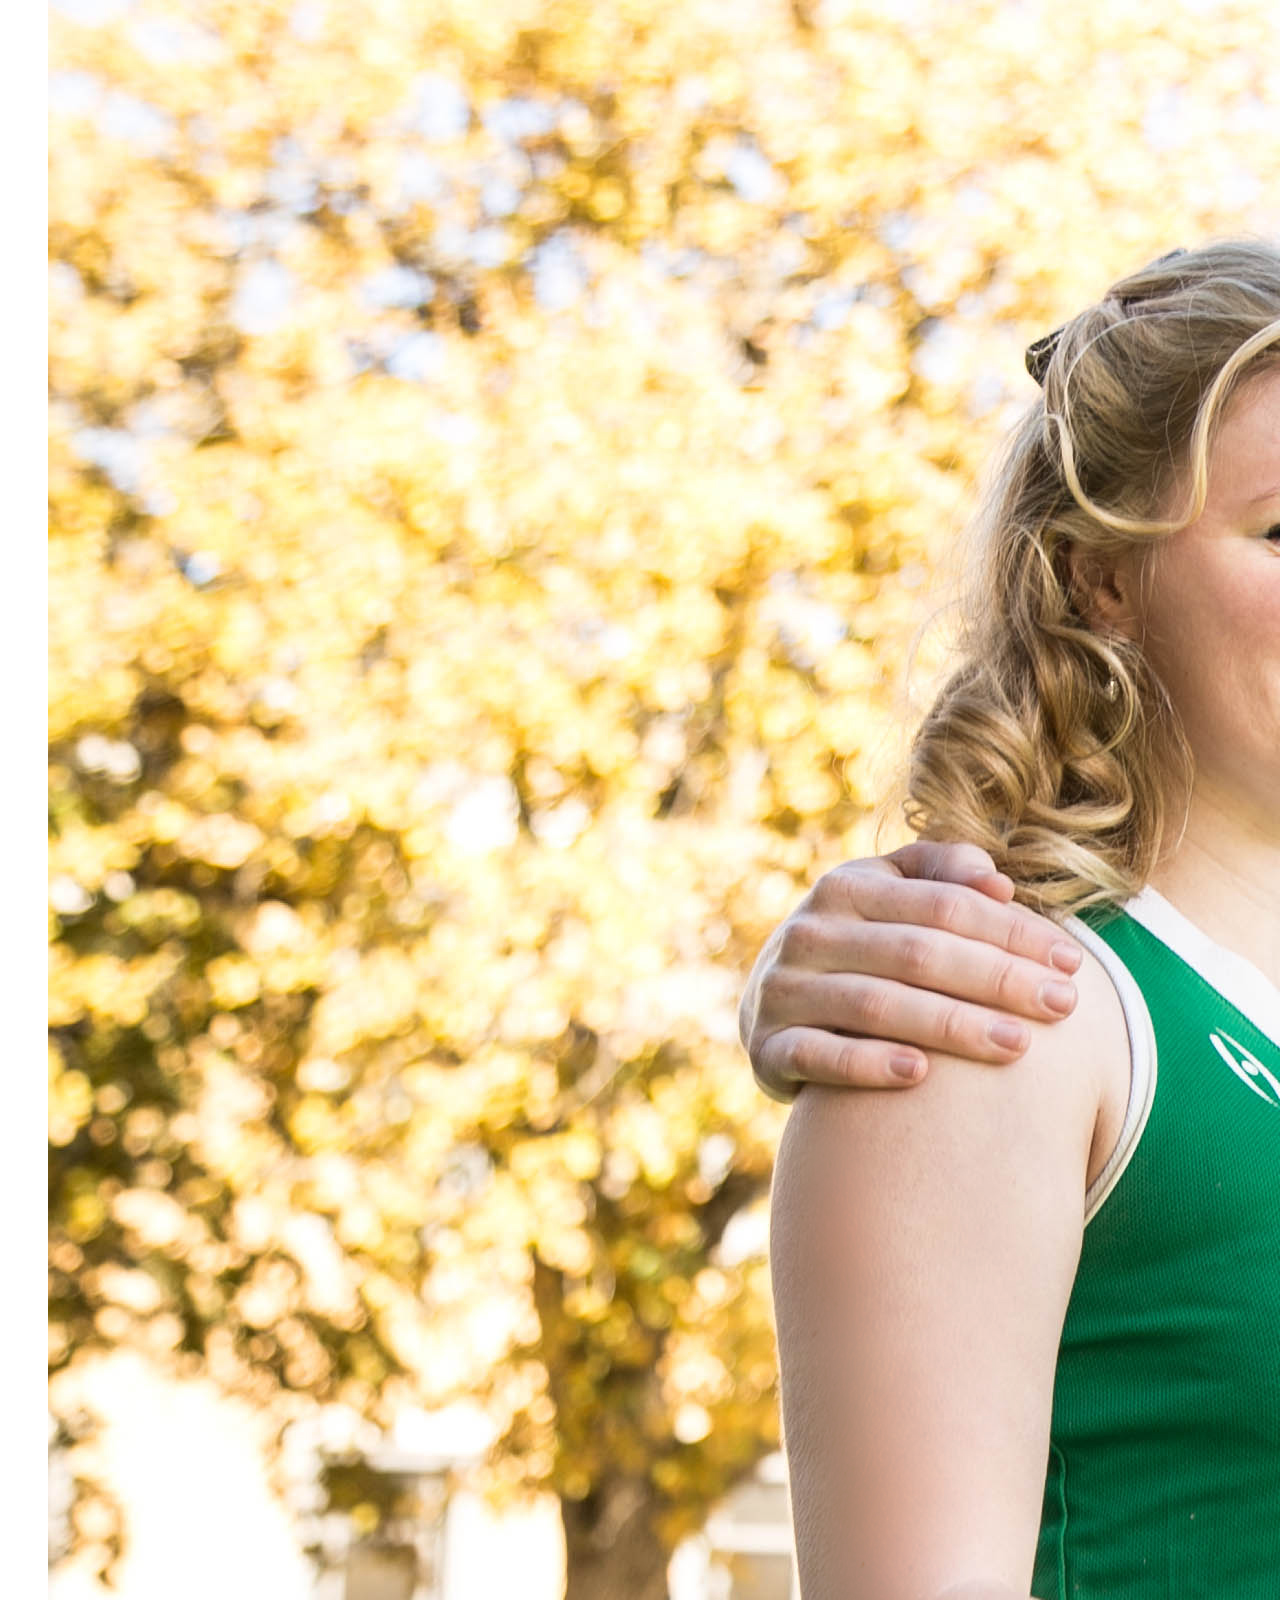
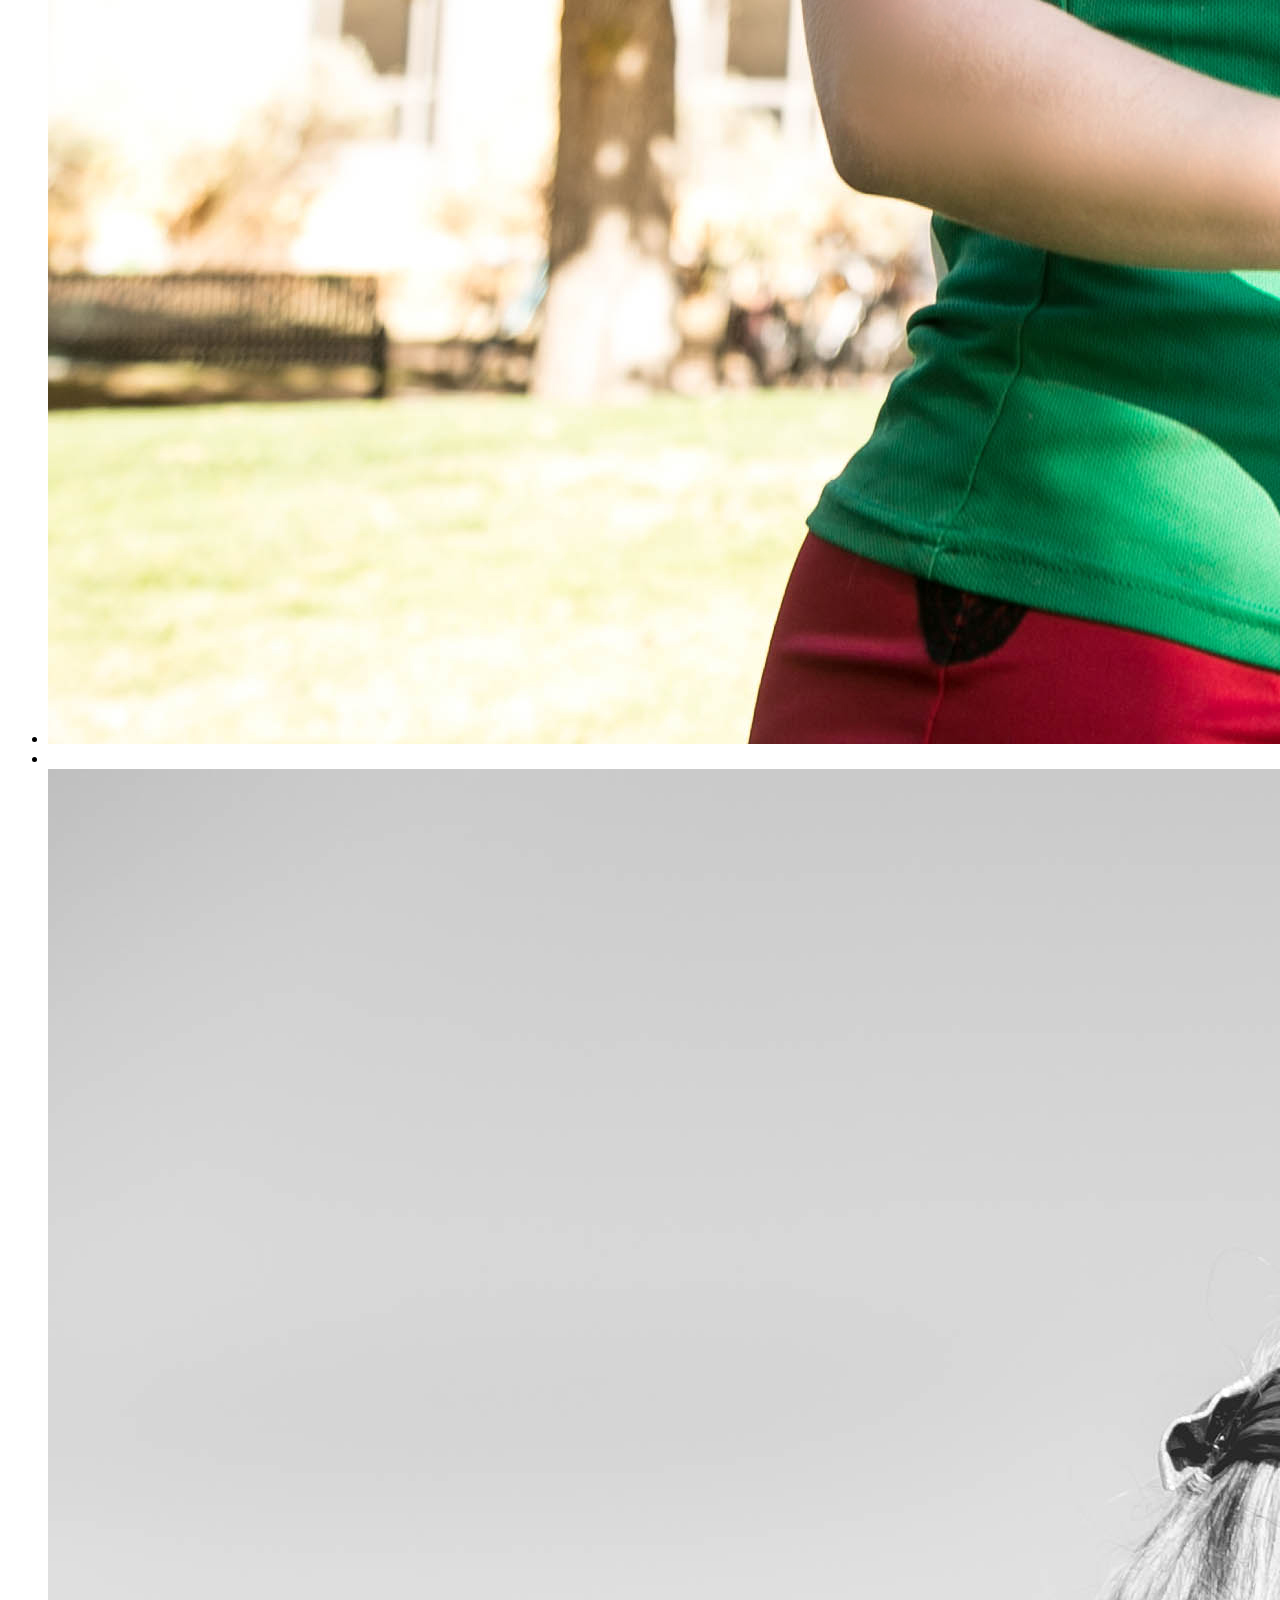
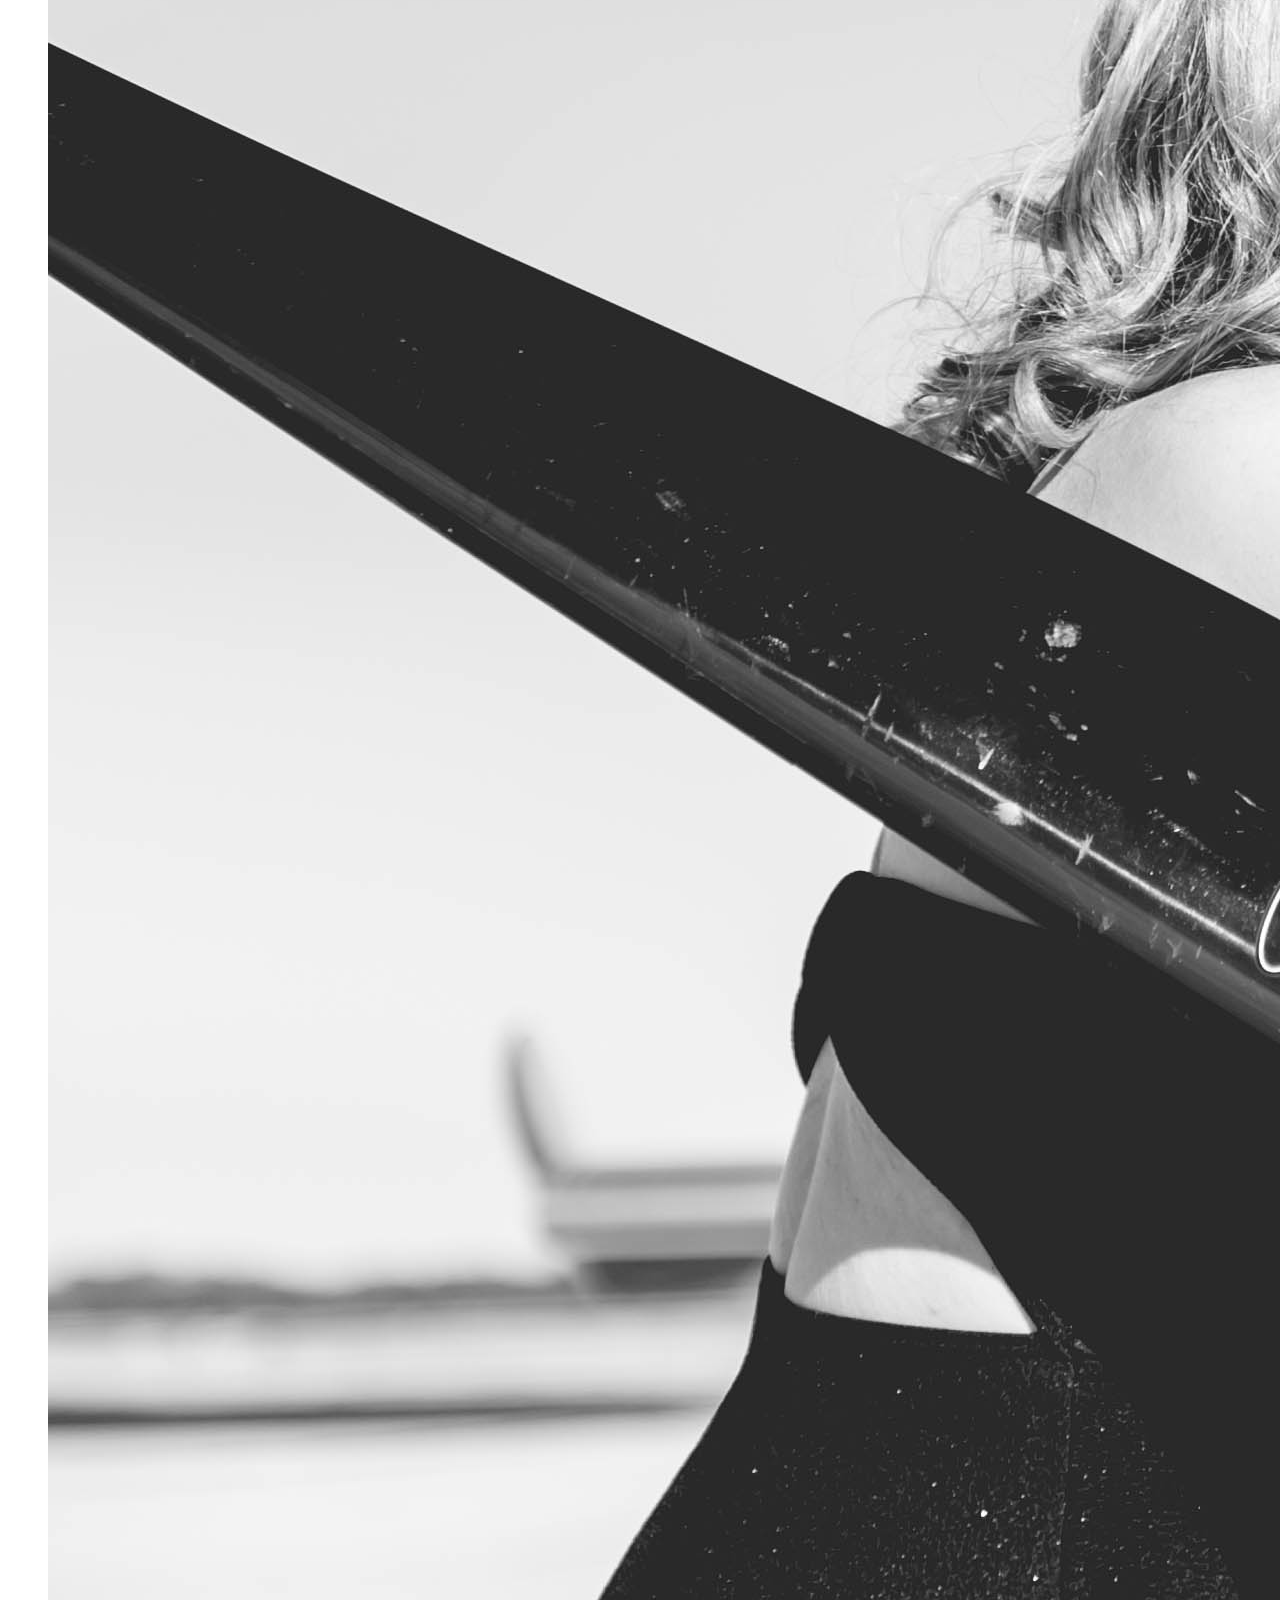
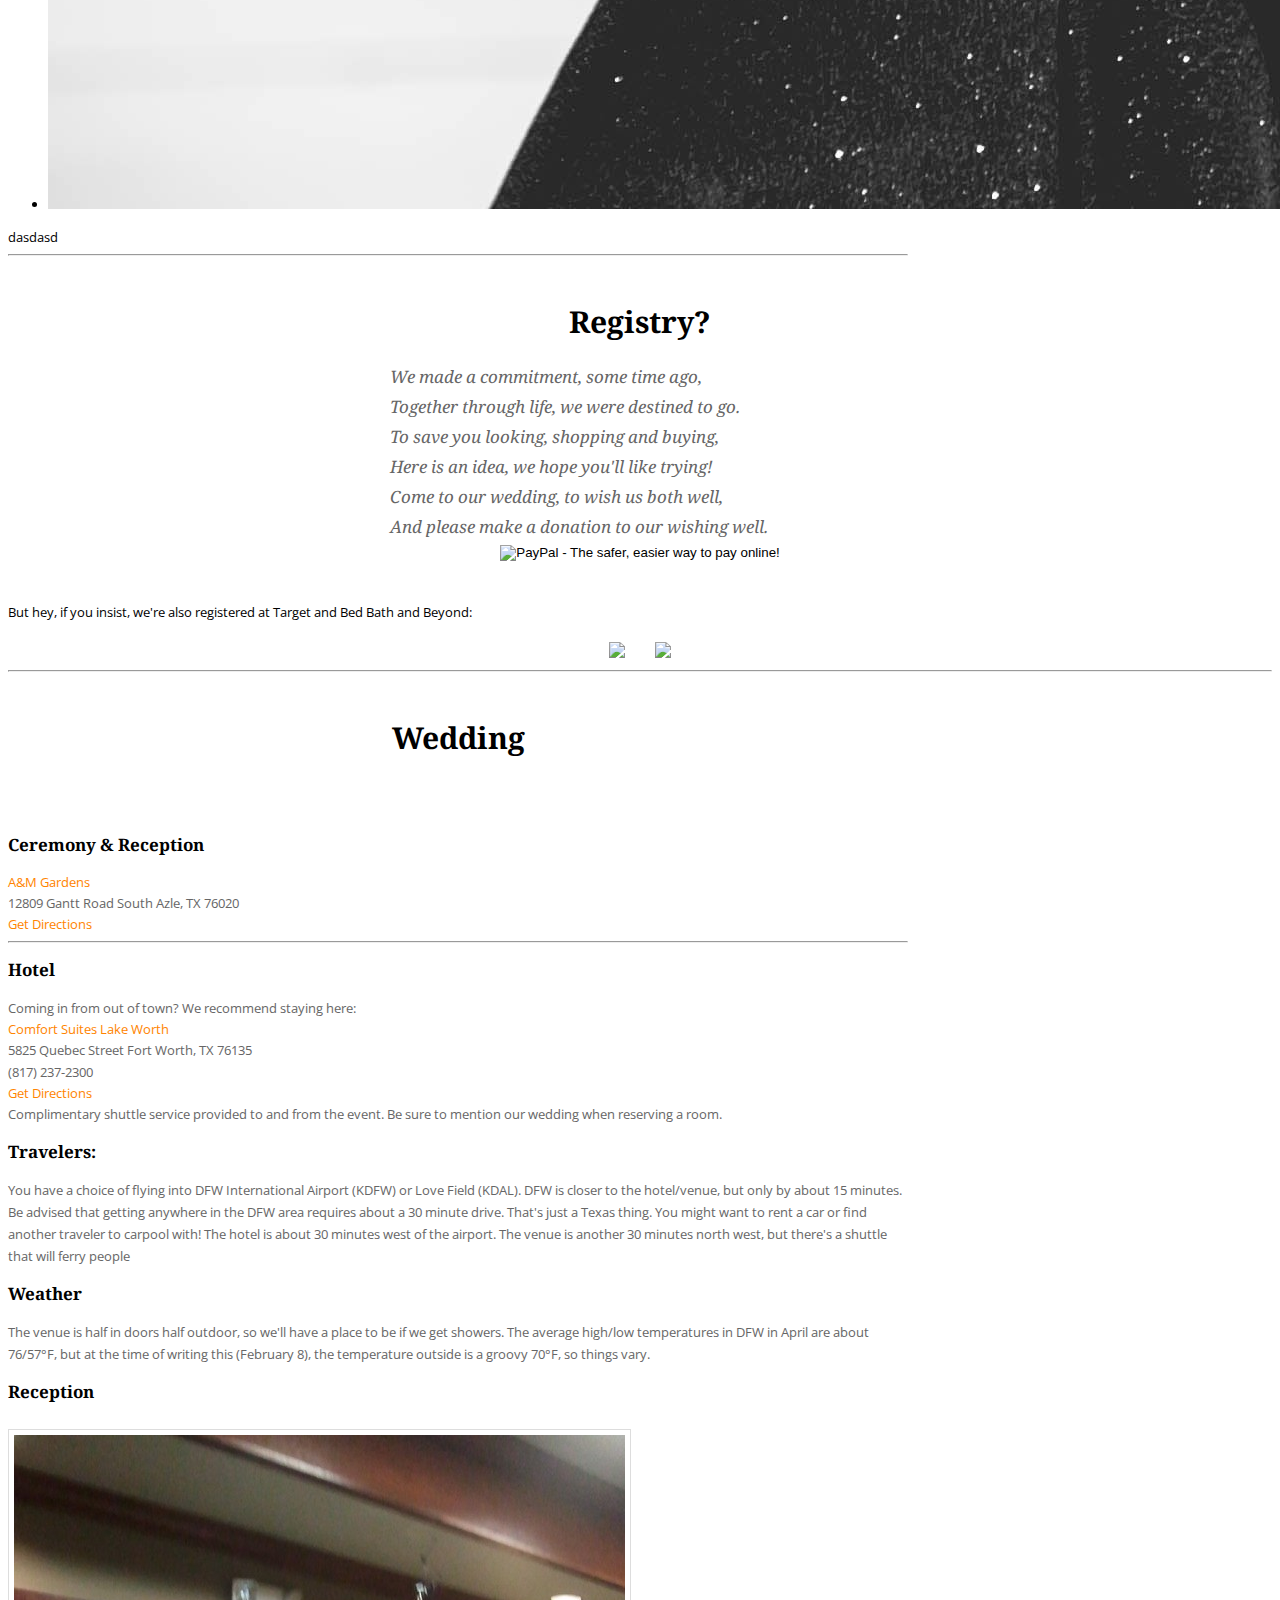
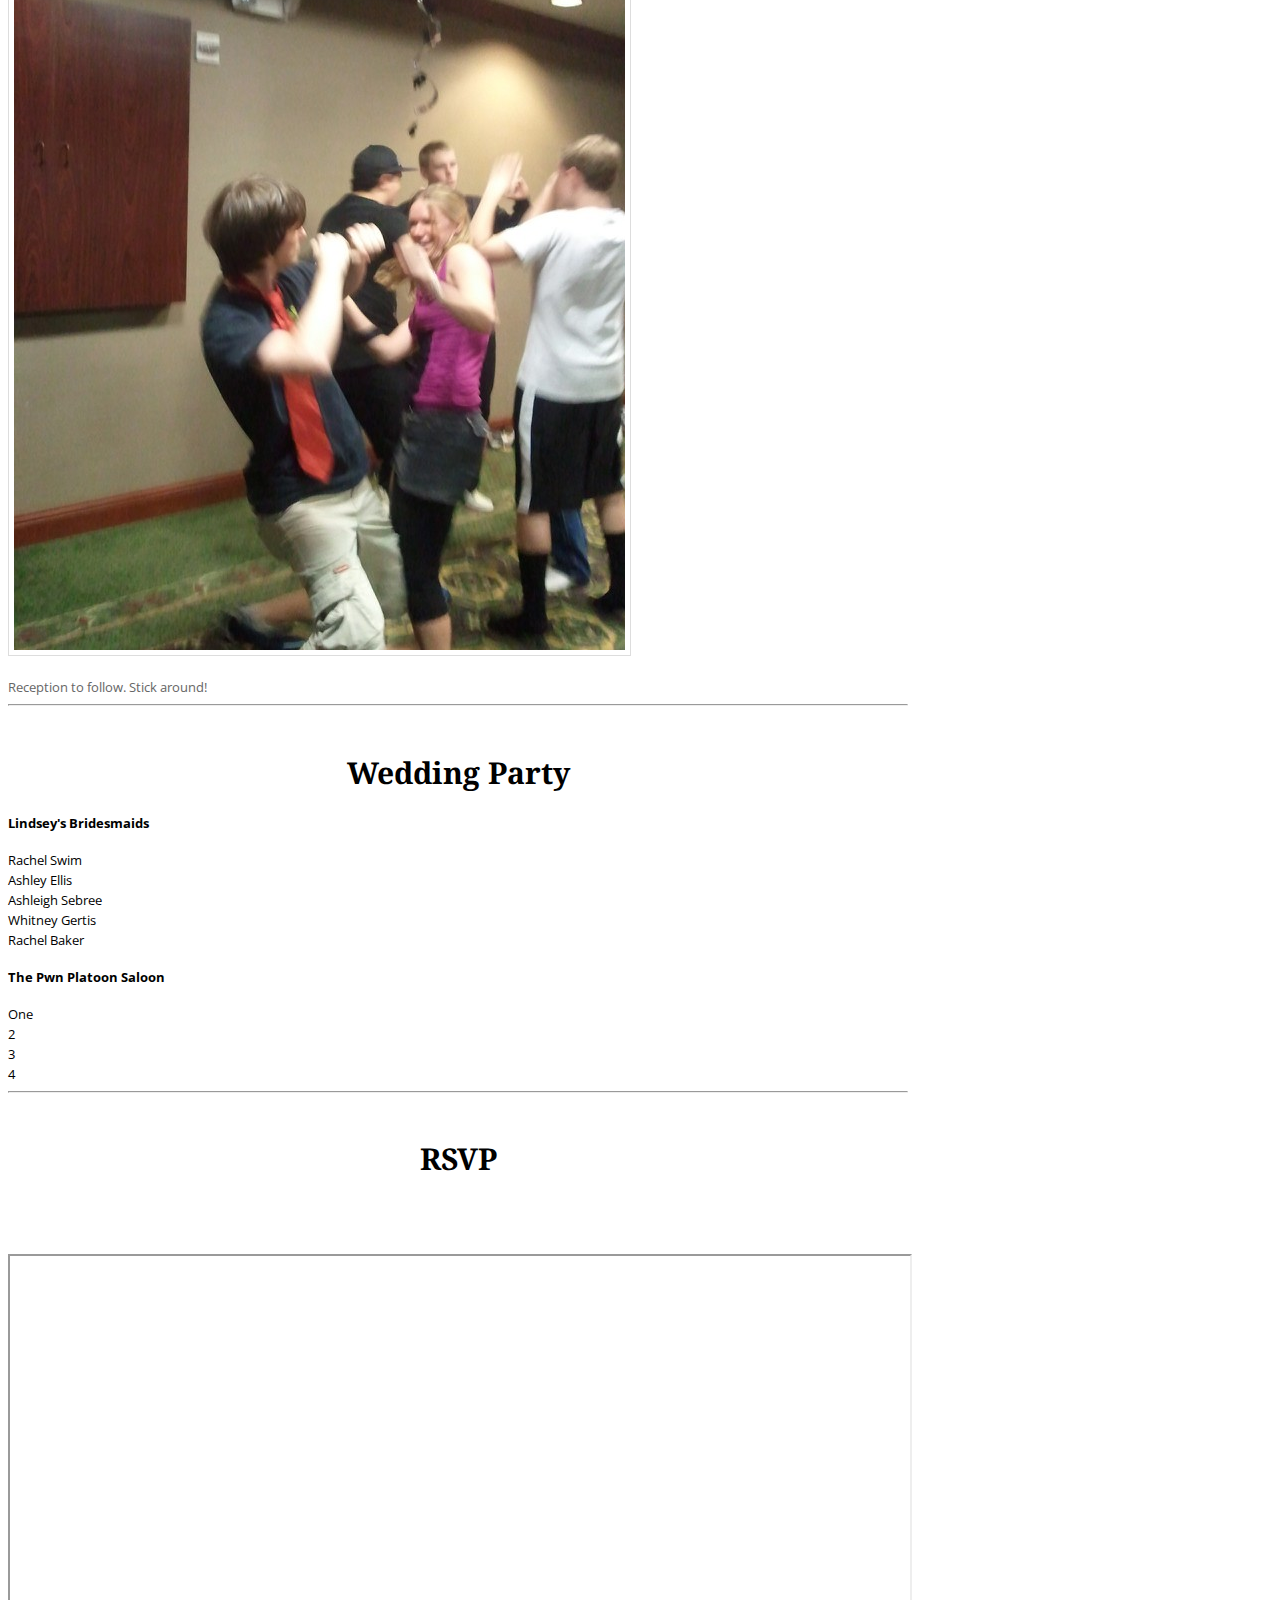
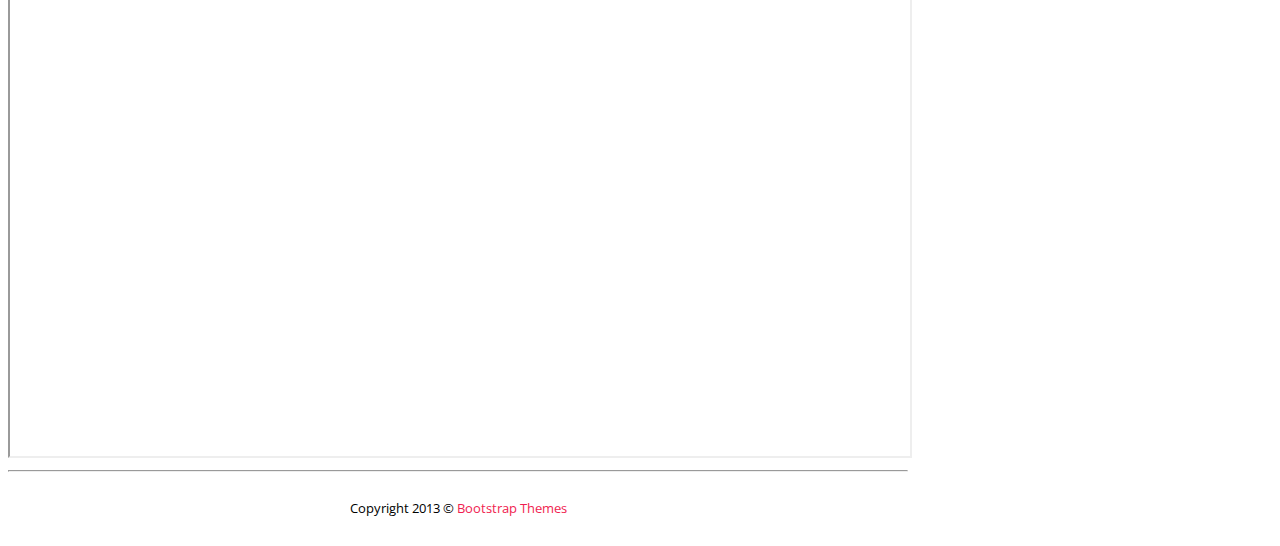
==== commit 65a0d937: "stubbing out some wedding party stuff" ====
--- a/index.html
+++ b/index.html
@@ -47,6 +47,7 @@
 						<li><a href="#about" class="anchorLink">About</a></li>
 						<li><a href="#photos" class="anchorLink">Photos</a></li>
 						<li><a href="#wedding" class="anchorLink">Wedding</a></li>
+                        <li><a href="#weddingparty" class="anchorLink">Wedding Party</a></li>
 						<li><a href="#rsvp" class="anchorLink">RSVP</a></li>
 					</ul> 
 				</nav>
@@ -155,7 +156,7 @@
 					</div>
 					
 				</div>
-				<a name="wedding" id="wedding"></a>
+				dasdasd
 				<hr>
 				
 			</div>
@@ -191,7 +192,8 @@
 						<a href="http://www.target.com/gift-registry/giftgiver?registryId=AYU3YZmdFWqIeGKtVKEK7w&registryType=WEDDING"><img src="http://www.target.com.au/_ui/desktop/common/images/site/target-logo.png"/></a>
                         &nbsp;&nbsp;&nbsp;&nbsp;&nbsp;&nbsp;&nbsp;&nbsp;
                         <a href="http://www.bedbathandbeyond.com/store/giftregistry/view_registry_guest.jsp?pwsToken=&eventType=Wedding&registryId=541977609&pwsurl="><img src="http://www.bedbathandbeyond.com/_assets/global/images/logo/logo_br.png"/></a>
-						<hr/>
+                        <a name="wedding" id="wedding"></a>
+                        <hr/>
 					</div>
 				</div>
 			</div>
@@ -242,13 +244,63 @@
 						</div>
 					</div>
 				</div>
-				<a name="rsvp" id="rsvp"></a>
+				<a name="weddingparty" id="weddingparty"></a>
 				<hr>
 				
 			</div>
 		</div>
-		
 		<!-- Wedding Ends -->
+
+        <!-- Wedding Party Starts -->
+        <div class="weddingparty">
+            <div class="container">
+                <div class="title">
+                    <h3>Wedding Party</h3>
+                </div>
+                <div class="row">
+                    <div class="bride">
+                        <h4>Lindsey's Bridesmaids</h4>
+
+                        <div class="col-md-4 col-sm-4">
+                            <div class="well">Rachel Swim</div>
+                        </div>
+                        <div class="col-md-4 col-sm-4">
+                            <div class="well">Ashley Ellis</div>
+                        </div>
+                        <div class="col-md-4 col-sm-4">
+                            <div class="well">Ashleigh Sebree</div>
+                        </div>
+                        <div class="col-md-4 col-sm-4">
+                            <div class="well">Whitney Gertis</div>
+                        </div>
+                        <div class="col-md-4 col-sm-4">
+                            <div class="well">Rachel Baker</div>
+                        </div>
+                    </div>
+                </div>
+                <div class="row">
+                    <div class="groom">
+                        <h4>The Pwn Platoon Saloon</h4>
+                        <div class="col-md-4 col-sm-4">
+                            <div class="well">One</div>
+                        </div>
+                        <div class="col-md-4 col-sm-4">
+                            <div class="well">2</div>
+                        </div>
+                        <div class="col-md-4 col-sm-4">
+                            <div class="well">3</div>
+                        </div>
+                        <div class="col-md-4 col-sm-4">
+                            <div class="well">4</div>
+                        </div>
+                    </div>
+                </div>
+                <a name="rsvp" id="rsvp"></a>
+                <hr>
+            </div>
+        </div>
+
+        <!-- Wedding Party ends-->
 		
 		<!-- RSVP Starts -->
 		<div class="rsvp">
--- a/css/style.css
+++ b/css/style.css
@@ -293,6 +293,54 @@
 	color:#666;
 }
 
+/* Wedding Party */
+
+.weddingparty{
+	padding-top:20px;
+	padding-bottom:20px;
+}
+
+.weddingparty  p.weddingparty-para{
+	font-family: 'Droid Serif', serif;
+	font-style:italic;
+	font-size:17px;
+	line-height:30px;
+	color:#666;
+	width:500px;
+	margin:0px auto;
+}
+
+.weddingparty .groom h3{
+	font-family: 'Droid Serif', serif;
+	font-size:40px;
+	color:444;
+	text-transform:uppercase;
+}
+
+.weddingparty .groom p{
+	font-family: 'Droid Serif', serif;
+	font-style:italic;
+	font-size:15px;
+	line-height:30px;
+	color:#666;
+}
+
+.weddingparty .bride h3{
+	text-align:center;
+	font-family: 'Droid Serif', serif;
+	font-size:40px;
+	color:444;
+	text-transform:uppercase;
+}
+
+.weddingparty .bride p{
+	font-family: 'Droid Serif', serif;
+	font-style:italic;
+	font-size:15px;
+	line-height:30px;
+	color:#666;
+}
+
 /* Photos */
 
 .flex-direction-nav {
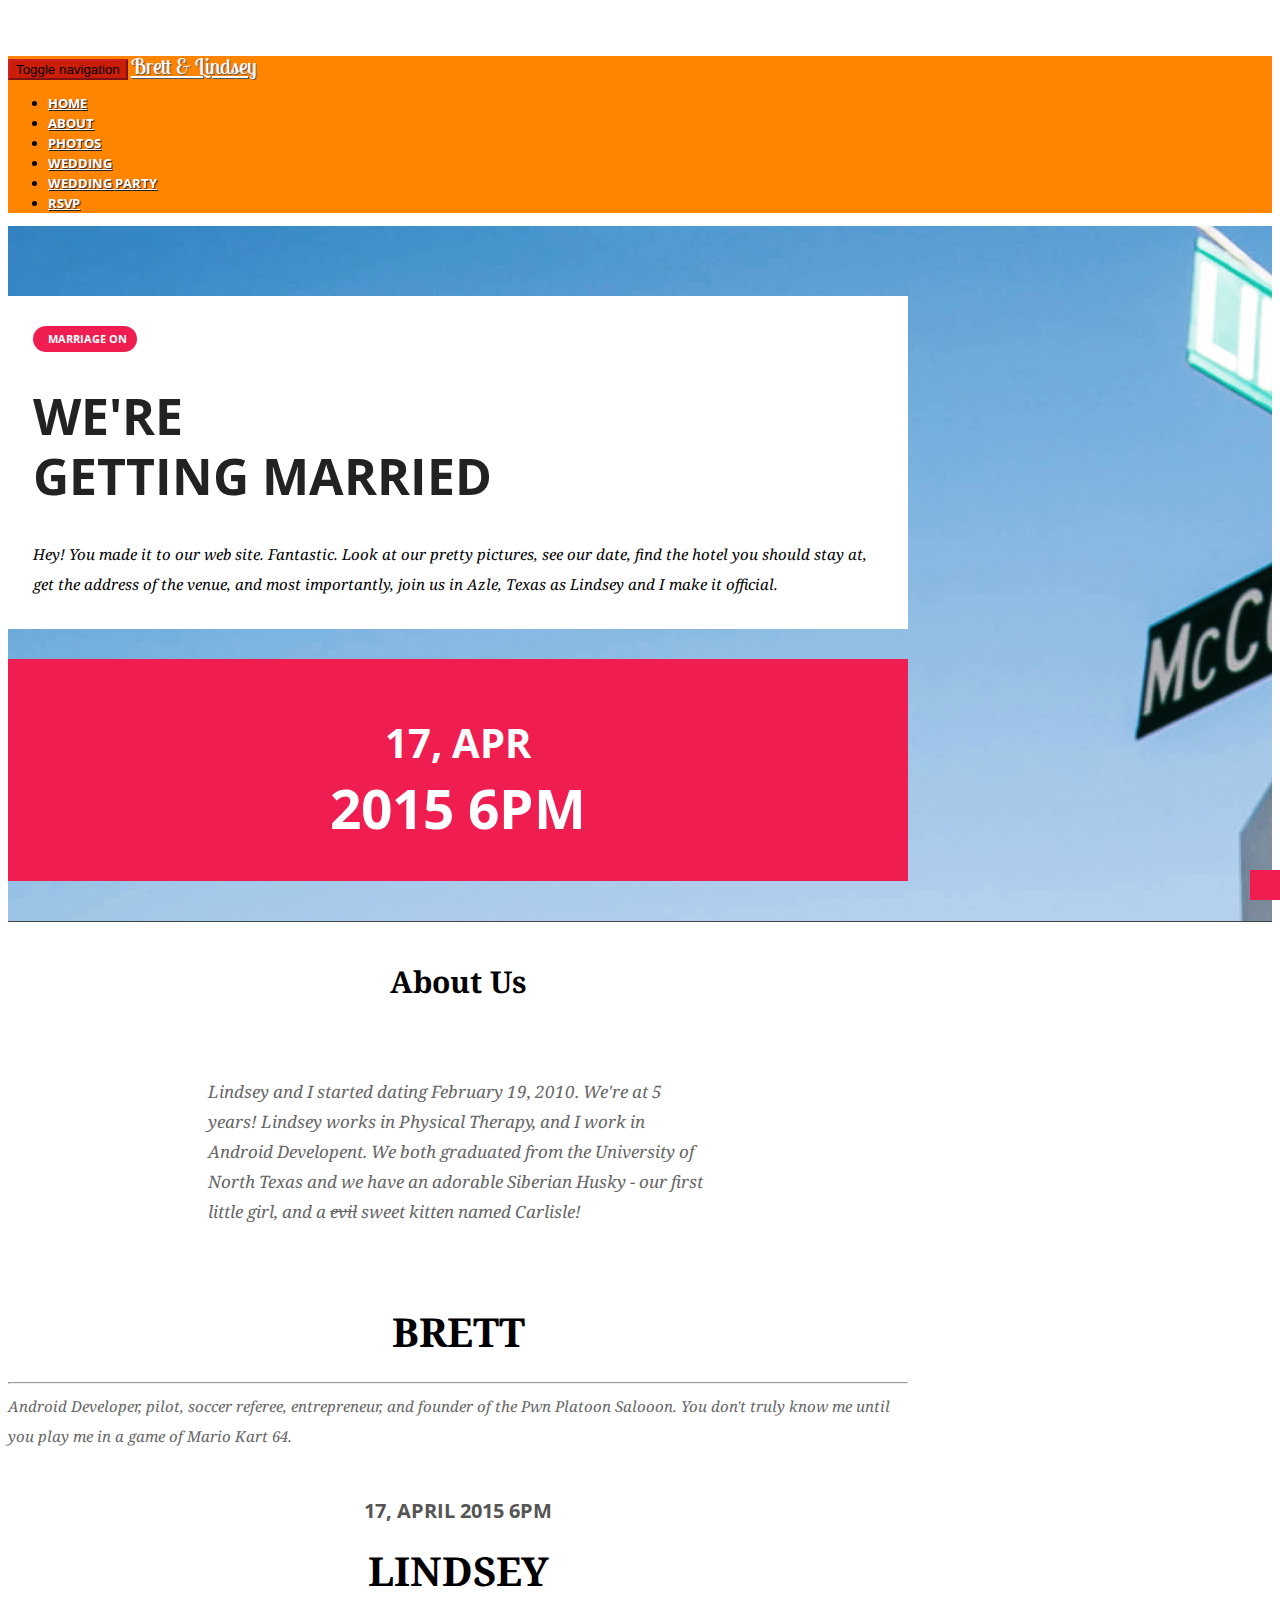
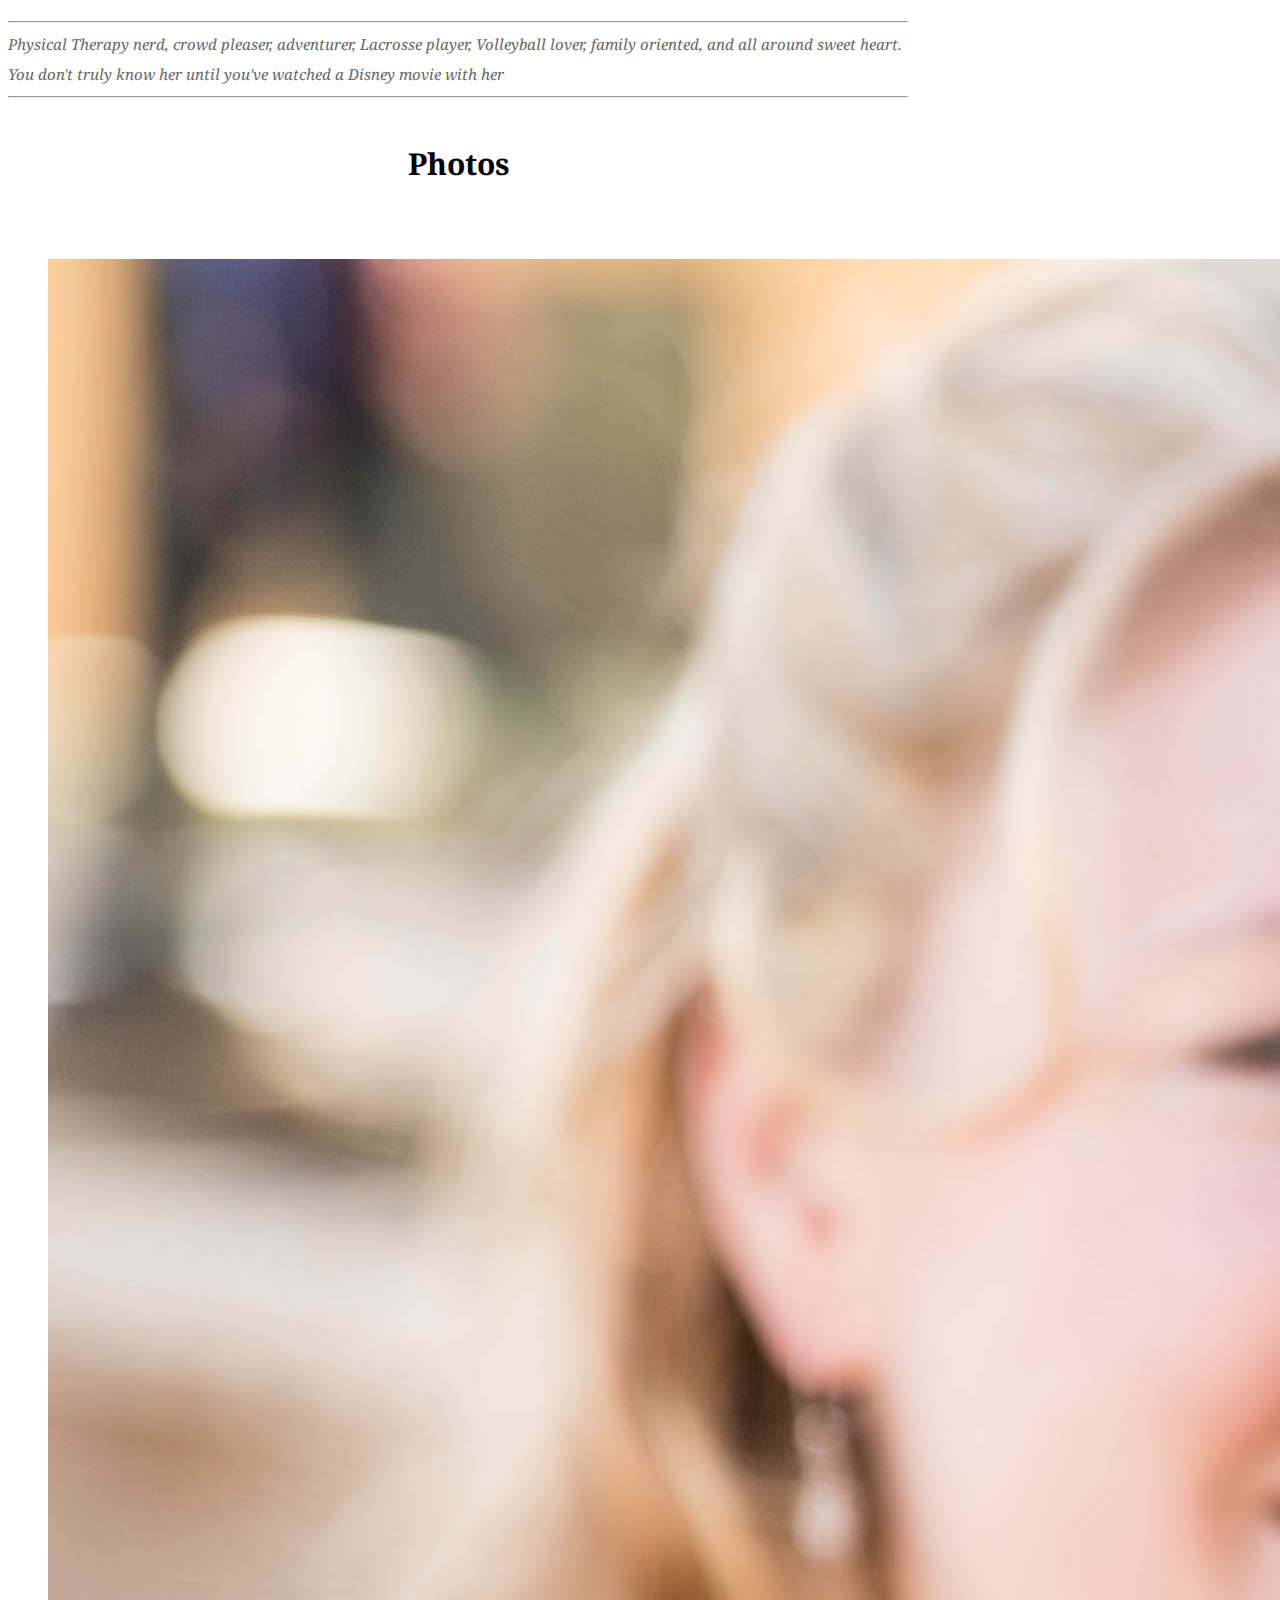
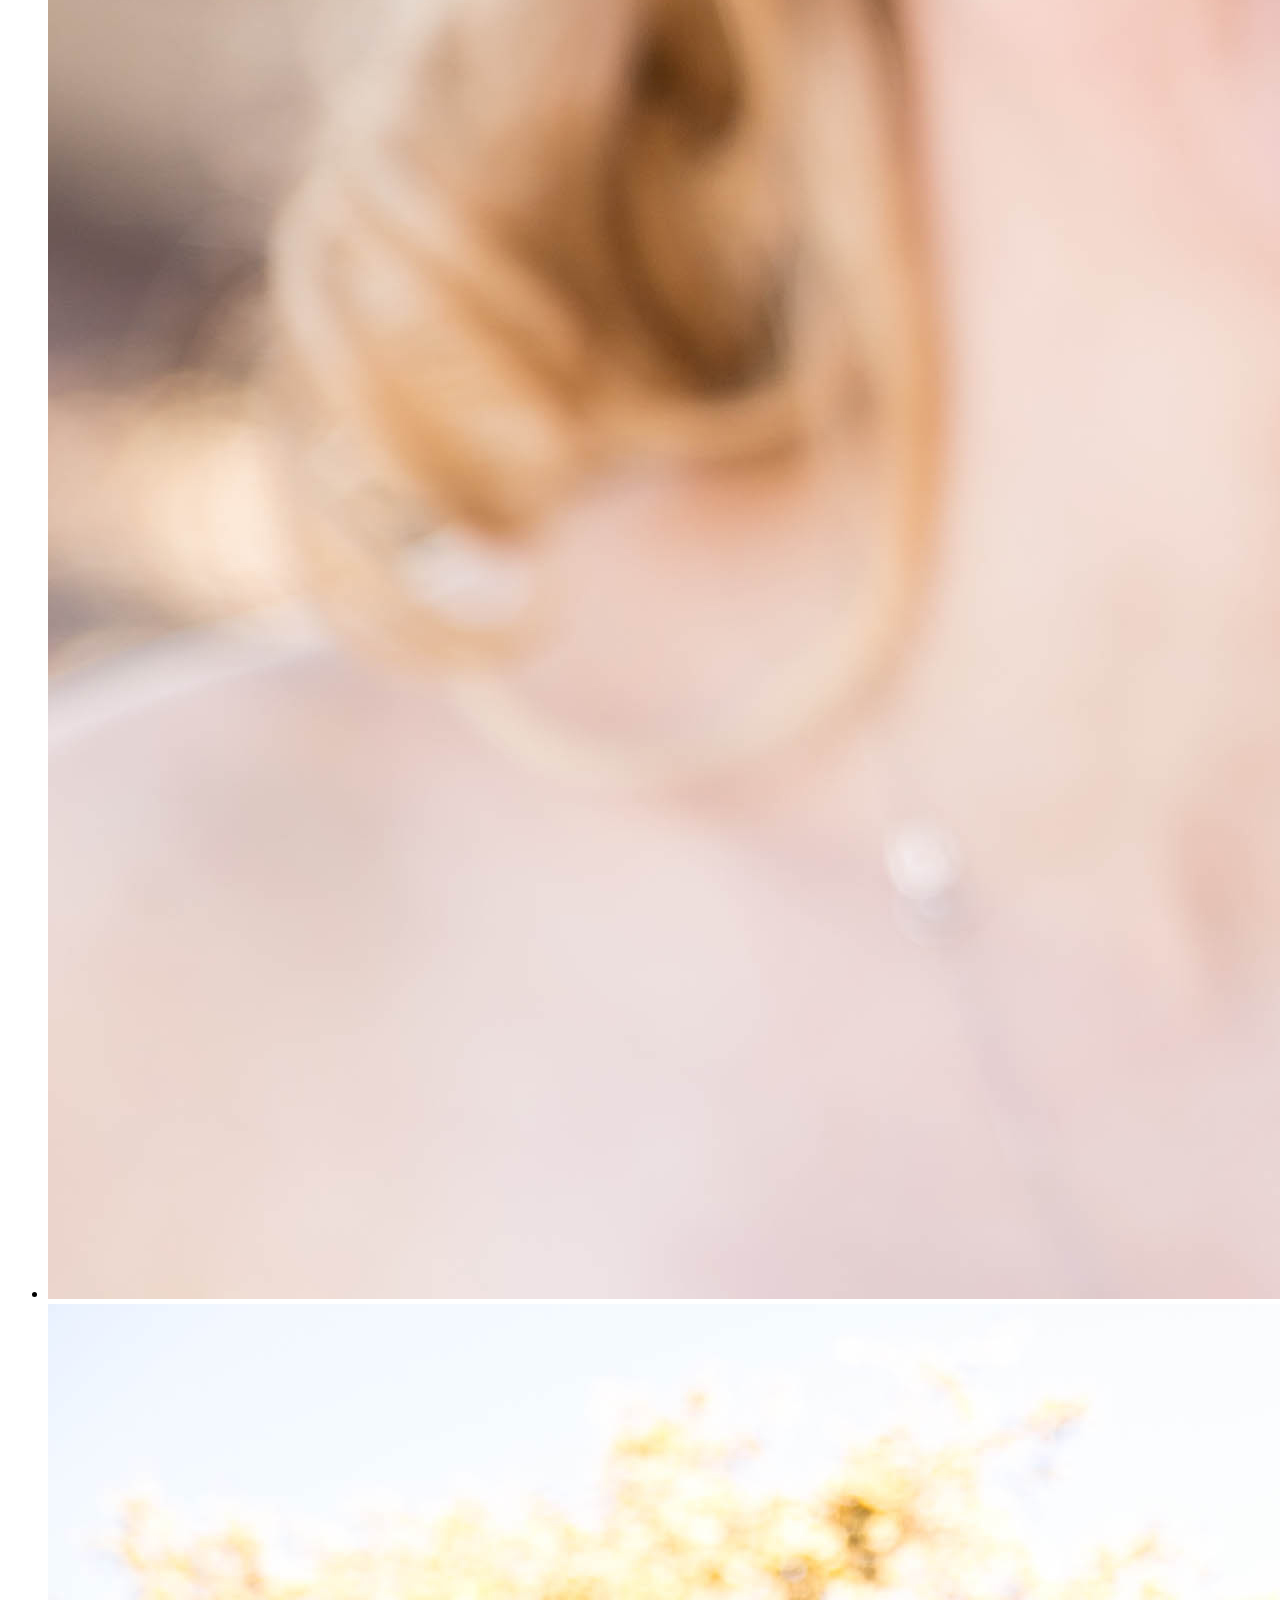
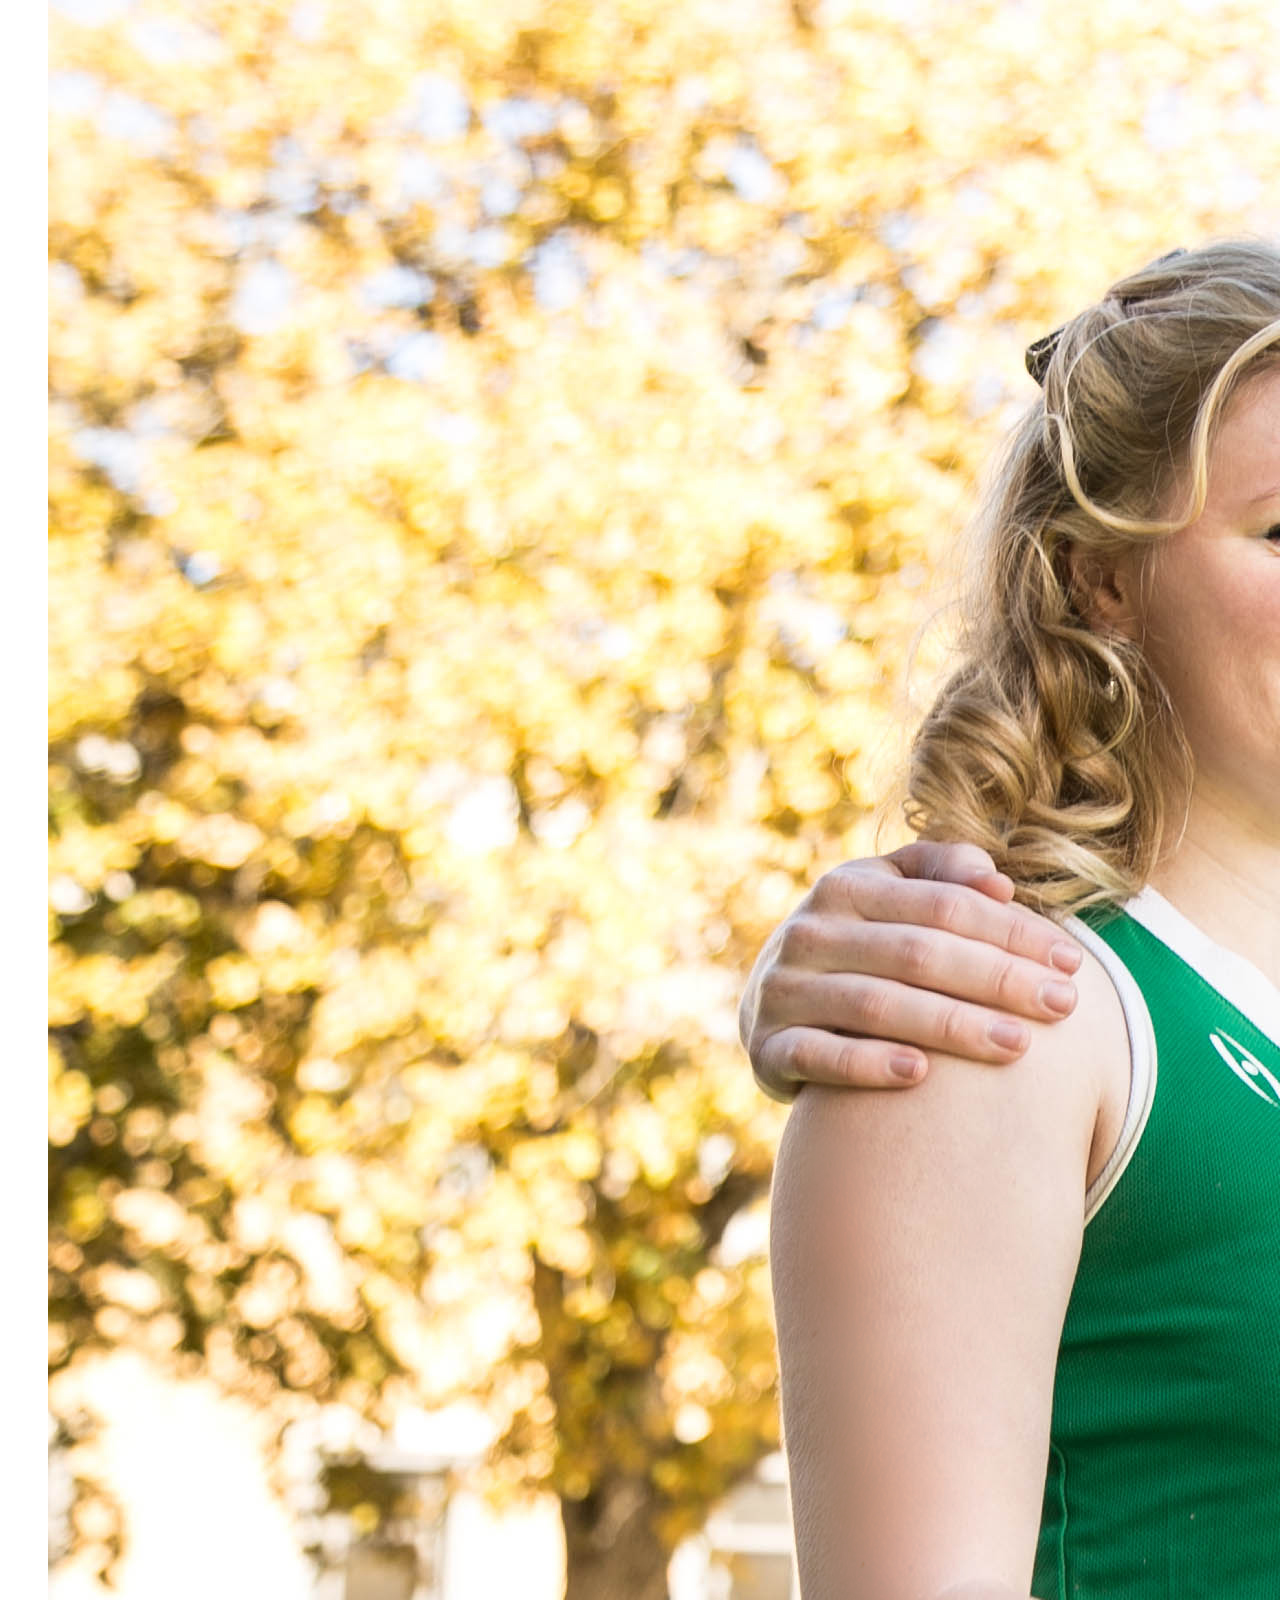
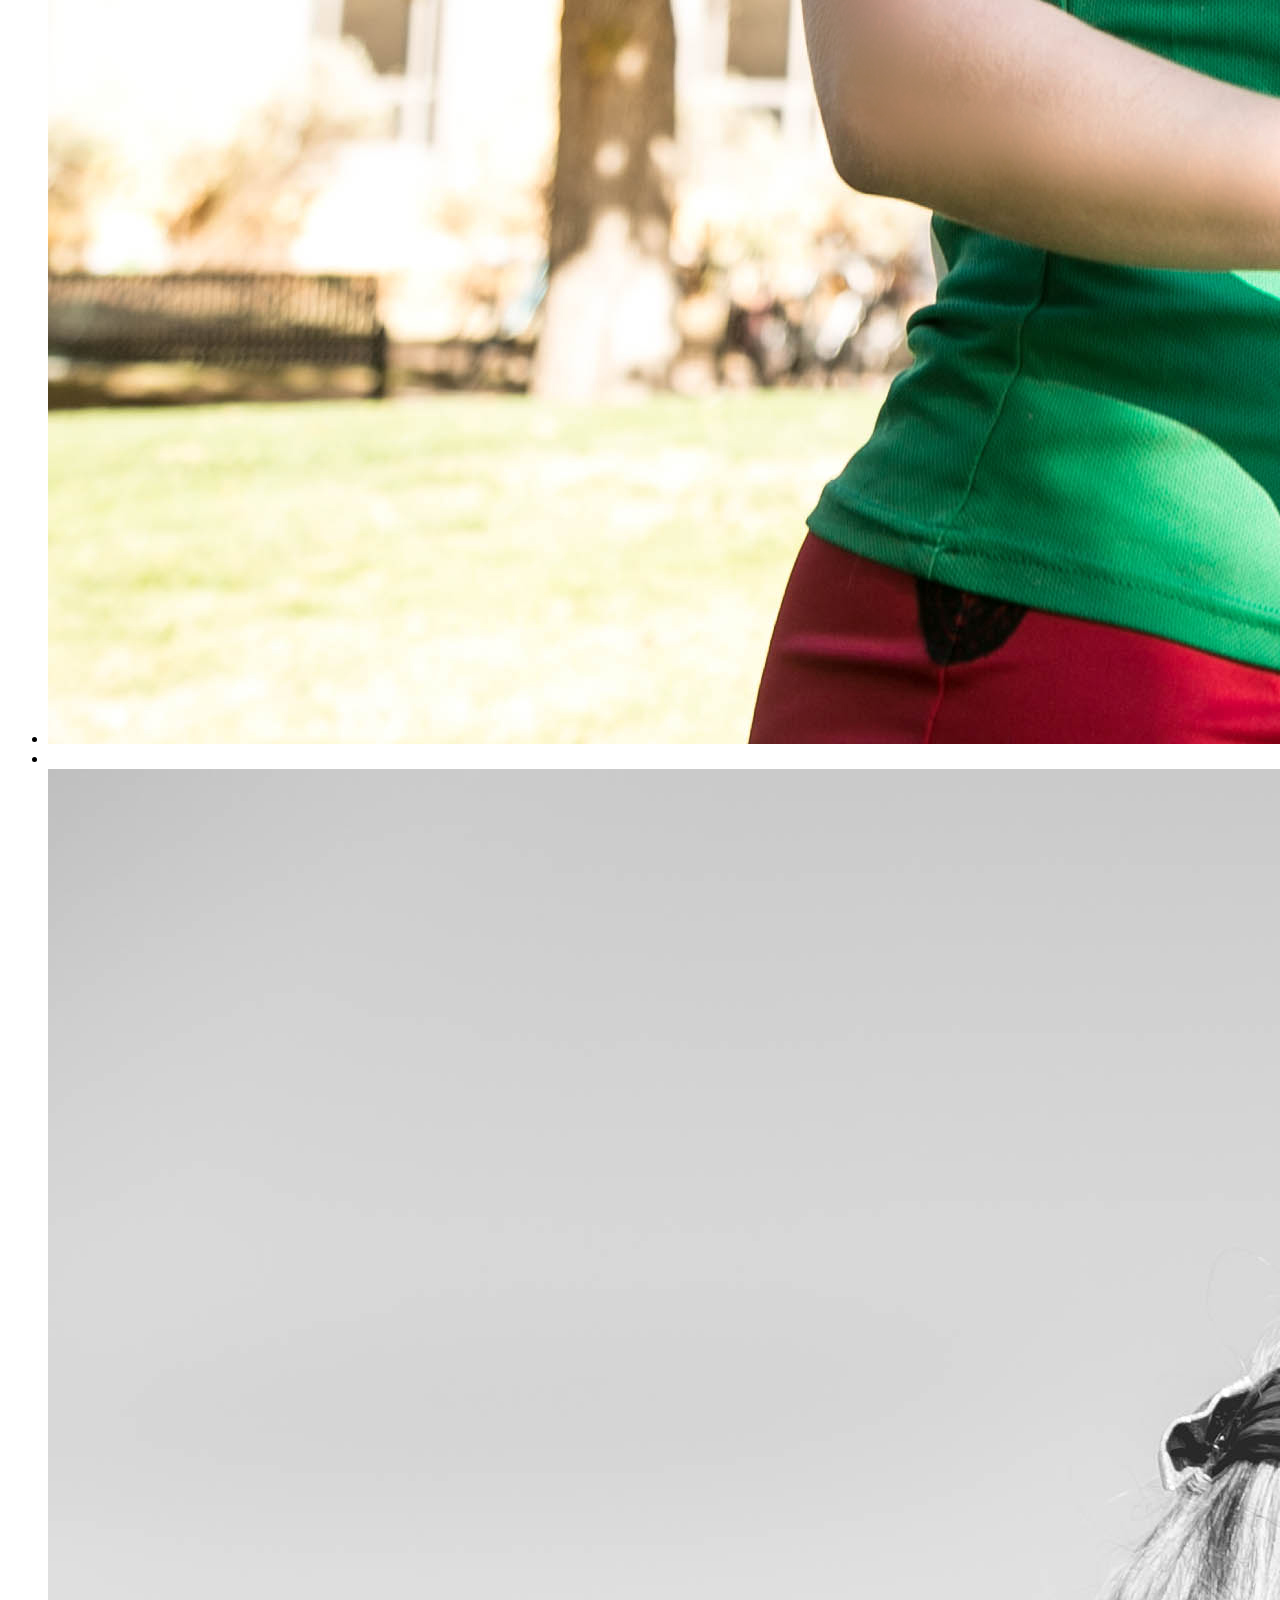
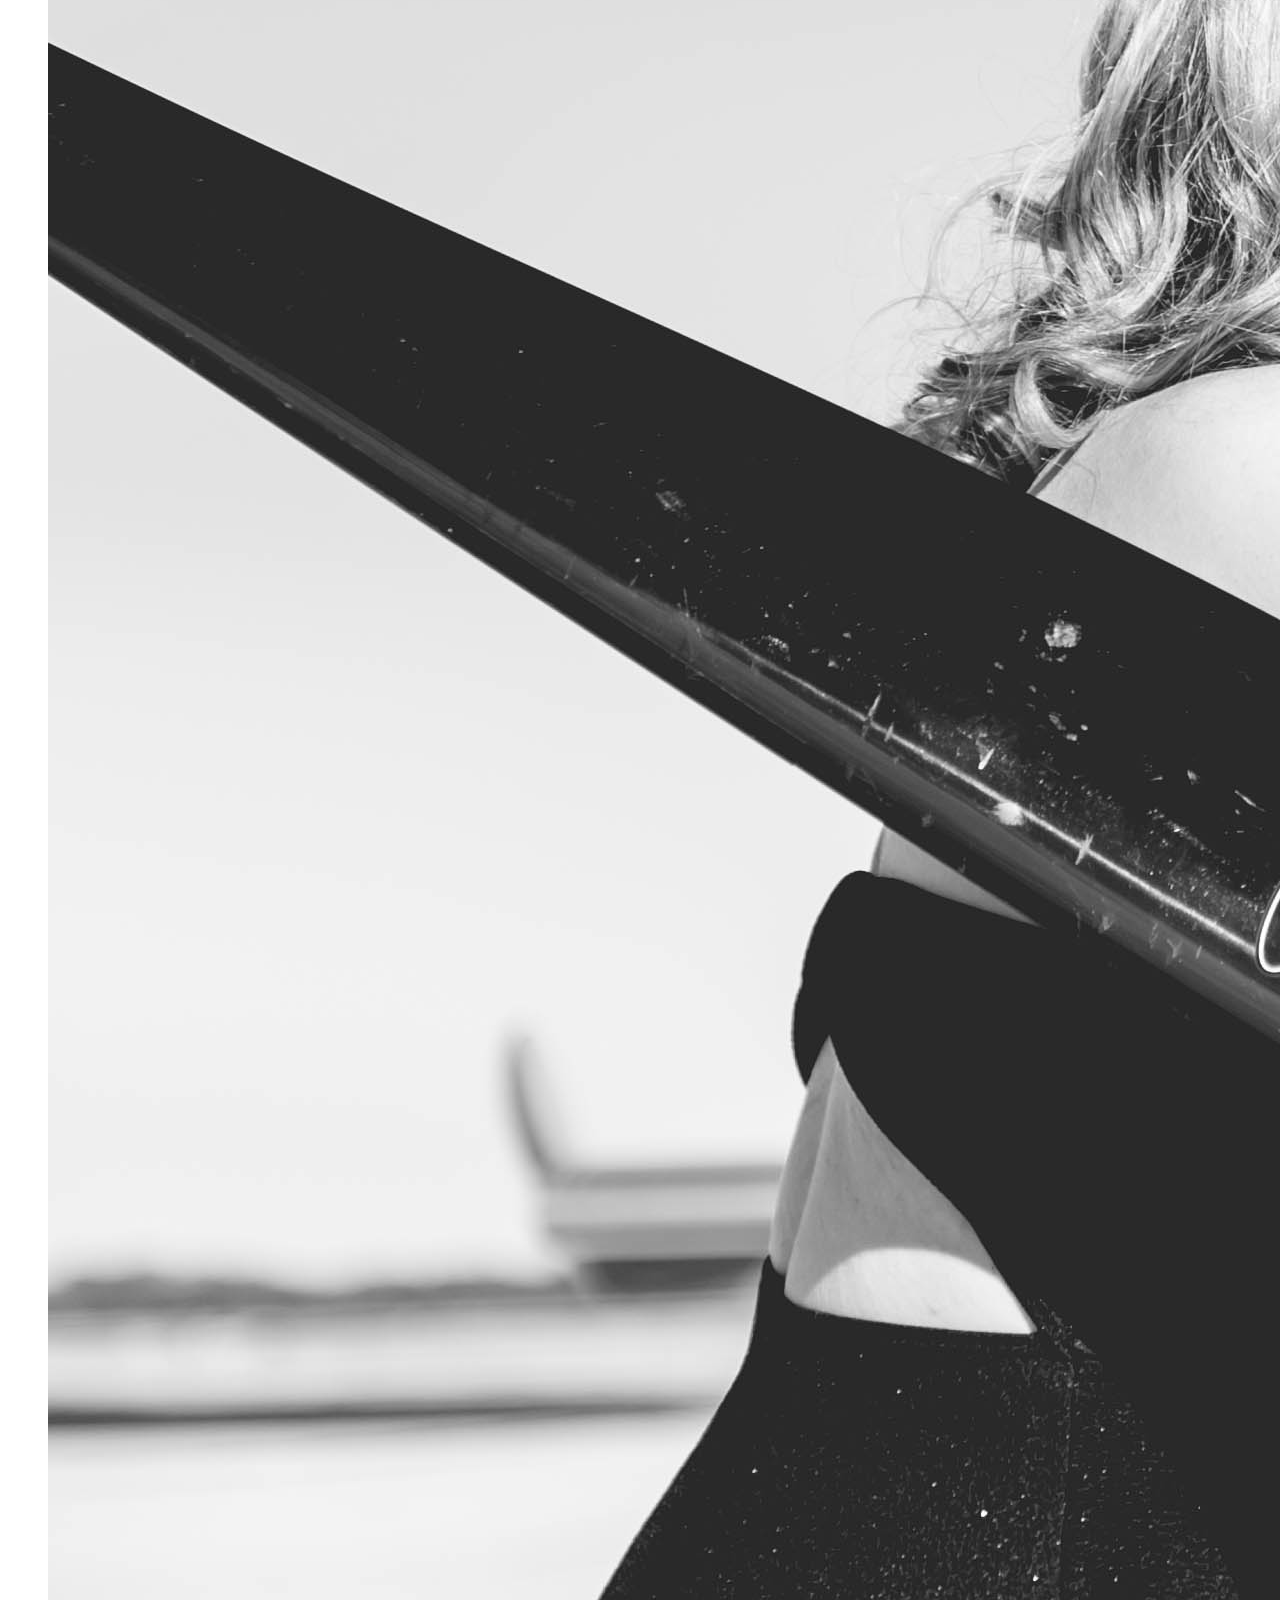
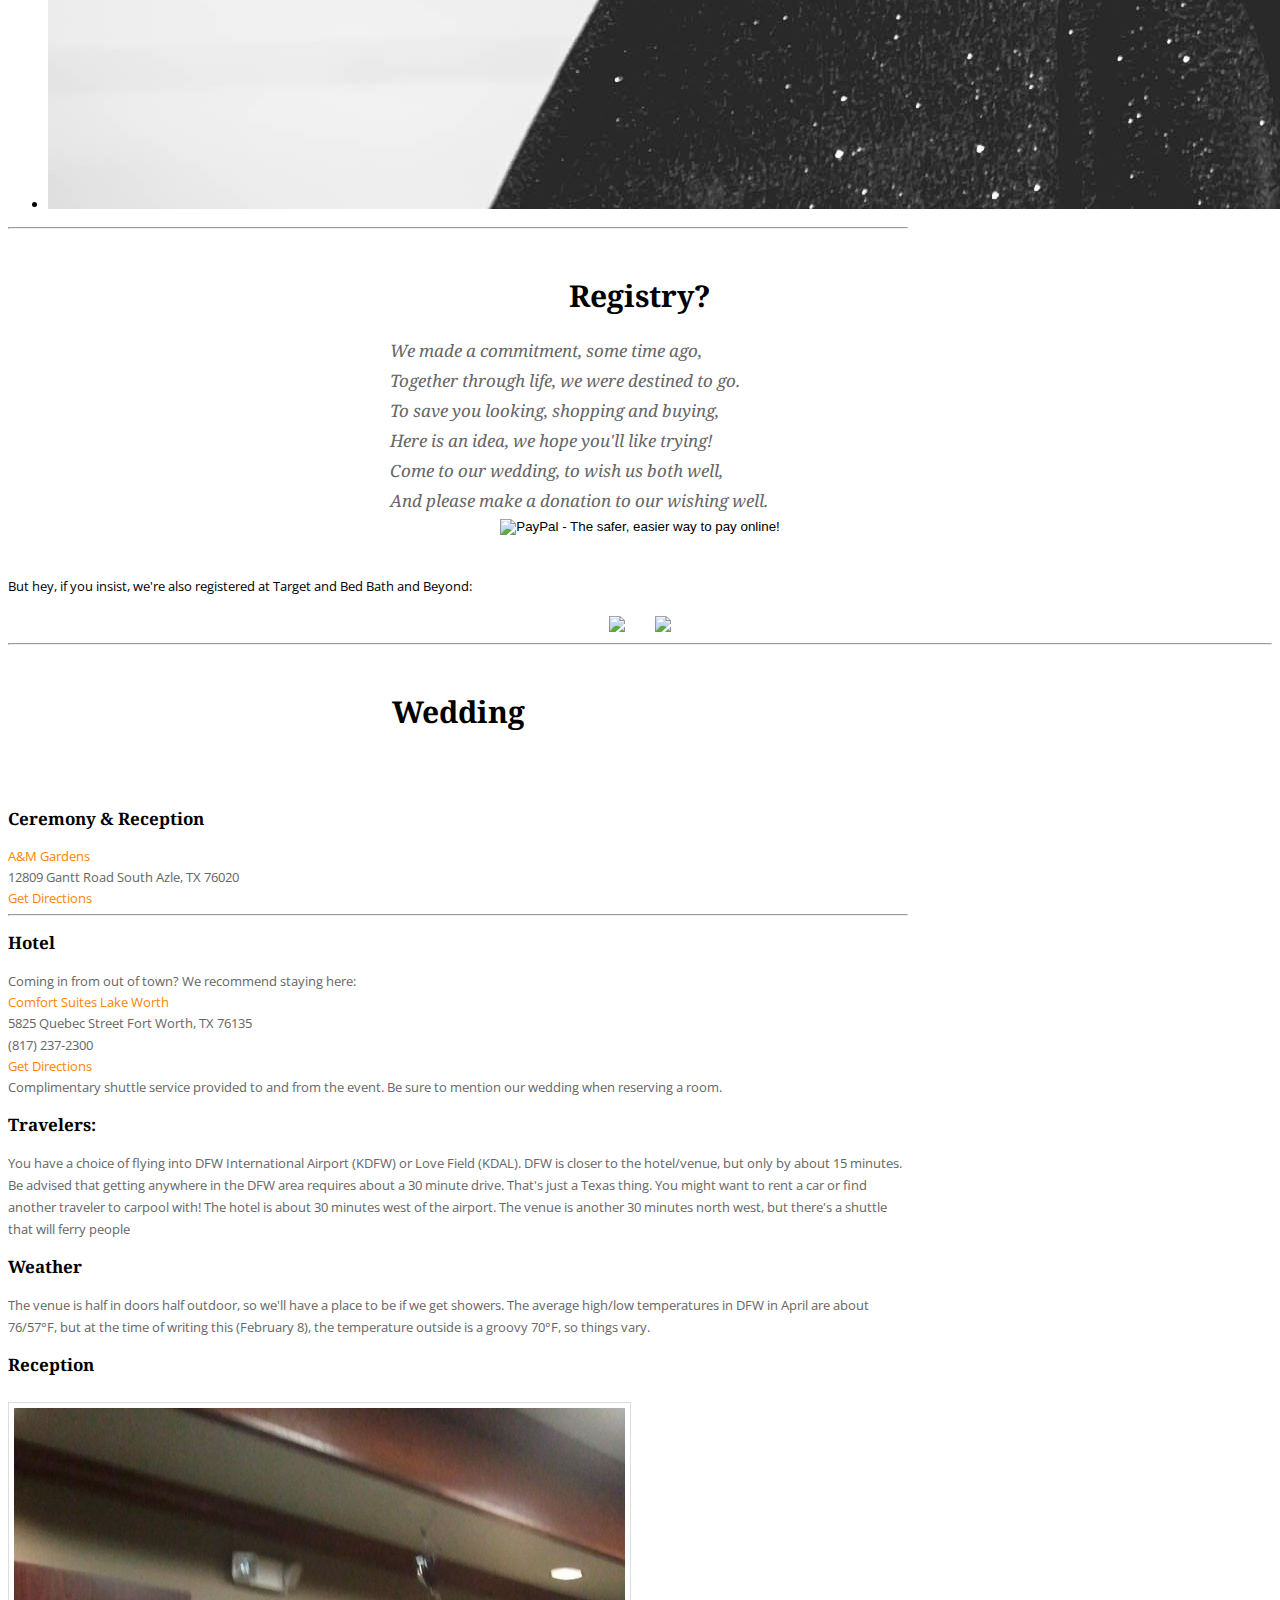
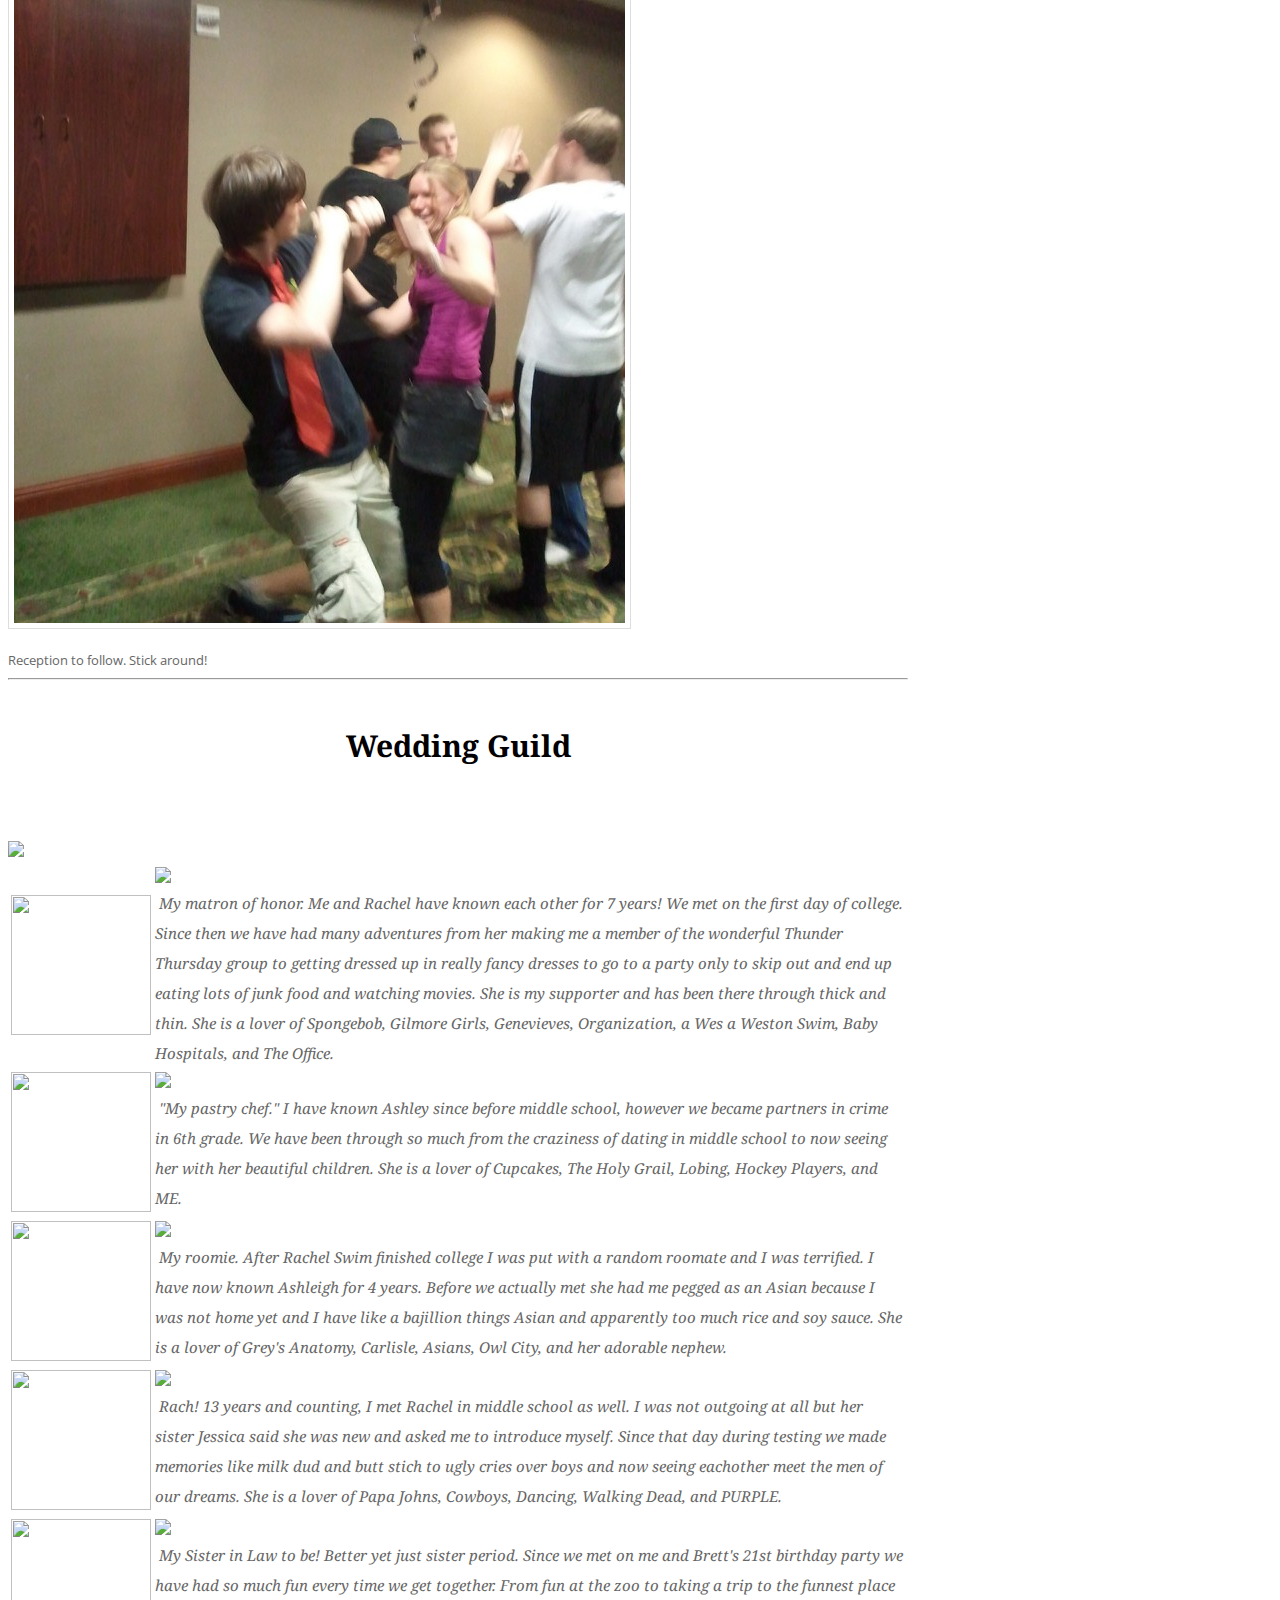
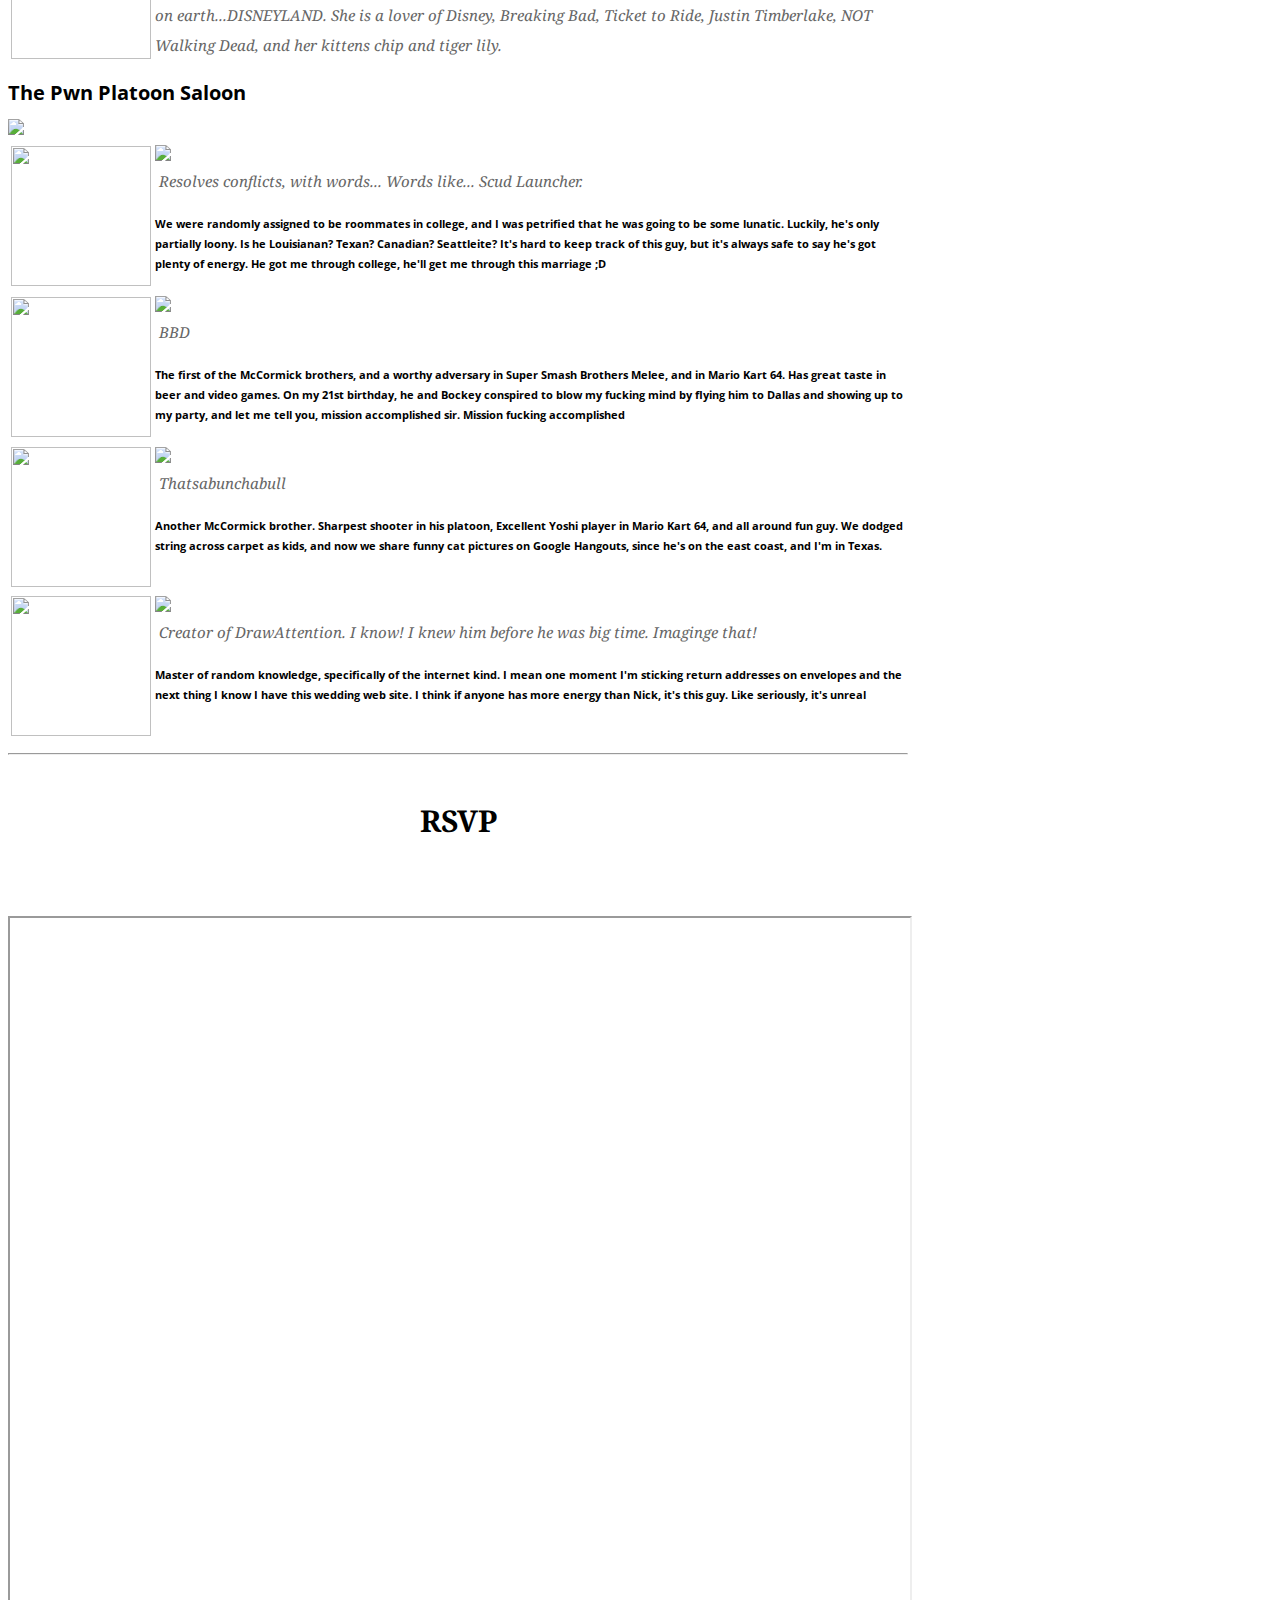
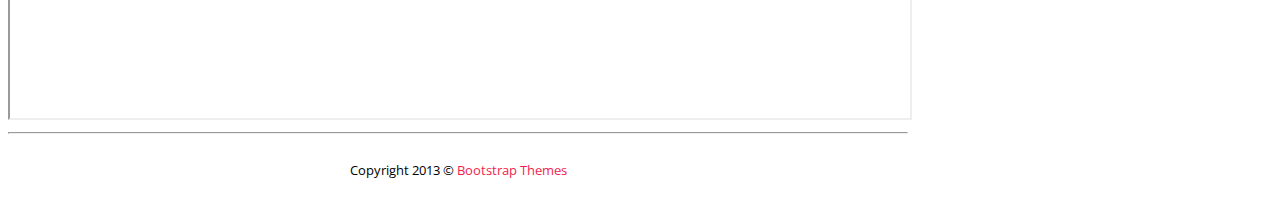
==== commit a159c0a6: "FFFFF" ====
--- a/index.html
+++ b/index.html
@@ -156,7 +156,6 @@
 					</div>
 					
 				</div>
-				dasdasd
 				<hr>
 				
 			</div>
@@ -250,49 +249,96 @@
 			</div>
 		</div>
 		<!-- Wedding Ends -->
-
+		
         <!-- Wedding Party Starts -->
         <div class="weddingparty">
             <div class="container">
                 <div class="title">
-                    <h3>Wedding Party</h3>
+                    <h3>Wedding Guild</h3>
                 </div>
+				<div class="bor"></div>	
                 <div class="row">
                     <div class="bride">
-                        <h4>Lindsey's Bridesmaids</h4>
-
-                        <div class="col-md-4 col-sm-4">
-                            <div class="well">Rachel Swim</div>
-                        </div>
-                        <div class="col-md-4 col-sm-4">
-                            <div class="well">Ashley Ellis</div>
-                        </div>
-                        <div class="col-md-4 col-sm-4">
-                            <div class="well">Ashleigh Sebree</div>
-                        </div>
-                        <div class="col-md-4 col-sm-4">
-                            <div class="well">Whitney Gertis</div>
-                        </div>
-                        <div class="col-md-4 col-sm-4">
-                            <div class="well">Rachel Baker</div>
-                        </div>
+						<div class="well">
+							<table>
+								<tr>
+									<img src="img/res/saolindsey.png"/>
+								</tr>
+								<tr>
+								<td><img width="140px" height="140px" src="img/res/saorachels.png"/></td>
+								<td valign="top">
+									<img src="img/res/saorachel.png" />
+									<p>&nbsp;My matron of honor. Me and Rachel have known each other for 7 years! We met on the first day of college. Since then we have had many adventures from her making me a member of the wonderful Thunder Thursday group to getting dressed up in really fancy dresses to go to a party only to skip out and end up eating lots of junk food and watching movies. She is my supporter and has been there through thick and thin. She is a lover of Spongebob, Gilmore Girls, Genevieves, Organization, a Wes a Weston Swim, Baby Hospitals, and The Office. </p>
+								</td></tr>
+								<tr>
+								<td><img width="140px" height="140px" src="img/res/saoashleys.PNG"/></td>
+								<td valign="top">
+									<img src="img/res/saoashley.png" />
+									<p>&nbsp;"My pastry chef." I have known Ashley since before middle school, however we became partners in crime in 6th grade. We have been through so much from the craziness of dating in middle school to now seeing her with her beautiful children. She is a lover of Cupcakes, The Holy Grail, Lobing, Hockey Players, and ME.</p>
+								</td></tr>
+								<tr>
+								<td><img width="140px" height="140px" src="img/res/saoashleighs.PNG"/></td>
+								<td valign="top">
+									<img src="img/res/saoashleigh.png" />
+									<p>&nbsp;My roomie. After Rachel Swim finished college I was put with a random roomate and I was terrified. I have now known Ashleigh for 4 years. Before we actually met she had me pegged as an Asian because I was not home yet and I have like a bajillion things Asian and apparently too much rice and soy sauce. She is a lover of Grey's Anatomy, Carlisle, Asians, Owl City, and her adorable nephew.</p>
+								</td></tr>
+								<tr>
+								<td><img width="140px" height="140px" src="img/res/saorachelps.PNG"/></td>
+								<td valign="top">
+									<img src="img/res/saorachel.png" />
+									<p>&nbsp;Rach! 13 years and counting, I met Rachel in middle school as well. I was not outgoing at all but her sister Jessica said she was new and asked me to introduce myself. Since that day during testing we made memories like milk dud and butt stich to ugly cries over boys and now seeing eachother meet the men of our dreams. She is a lover of Papa Johns, Cowboys, Dancing, Walking Dead, and PURPLE.</p>
+								</td></tr>
+								<tr>
+								<td><img width="140px" height="140px" src="img/res/saowhitneys.png"/></td>
+								<td valign="top">
+									<img src="img/res/saowhitney.png" />
+									<p>&nbsp;My Sister in Law to be! Better yet just sister period. Since we met on me and Brett's 21st birthday party we have had so much fun every time we get together. From fun at the zoo to taking a trip to the funnest place on earth...DISNEYLAND. She is a lover of Disney, Breaking Bad, Ticket to Ride, Justin Timberlake, NOT Walking Dead, and her kittens chip and tiger lily.
+                                    </p>
+								</td></tr>
+							</table>
+						</div>
+                           
                     </div>
                 </div>
                 <div class="row">
                     <div class="groom">
-                        <h4>The Pwn Platoon Saloon</h4>
-                        <div class="col-md-4 col-sm-4">
-                            <div class="well">One</div>
-                        </div>
-                        <div class="col-md-4 col-sm-4">
-                            <div class="well">2</div>
-                        </div>
-                        <div class="col-md-4 col-sm-4">
-                            <div class="well">3</div>
-                        </div>
-                        <div class="col-md-4 col-sm-4">
-                            <div class="well">4</div>
-                        </div>
+                        <h2>The Pwn Platoon Saloon</h2>
+                        <div class="well">
+							<table>
+								<tr class="spaceUnder">
+									<img src="img/res/saobrett.PNG"/>
+								</tr>
+								<tr>
+								<td><img width="140px" height="140px" src="img/res/saonicks.PNG"/></td>
+								<td valign="top">
+									<img src="img/res/saonick.PNG" />
+									<p>&nbsp;Resolves conflicts, with words... Words like... Scud Launcher.</p>
+									<h5>We were randomly assigned to be roommates in college, and I was petrified that he was going to be some lunatic. Luckily, he's only partially loony. Is he Louisianan? Texan? Canadian? Seattleite? It's hard to keep track of this guy, but it's always safe to say he's got plenty of energy. He got me through college, he'll get me through this marriage ;D</h5>
+								</td></tr>
+								<tr>
+								<td><img width="140px" height="140px" src="img/res/saobrandons.png"/></td>
+								<td valign="top">
+									<img src="img/res/saobrandon.PNG" />
+									<p>&nbsp;BBD</p>
+									<h5>The first of the McCormick brothers, and a worthy adversary in Super Smash Brothers Melee, and in Mario Kart 64. Has great taste in beer and video games. On my 21st birthday, he and Bockey conspired to blow my fucking mind by flying him to Dallas and showing up to my party, and let me tell you, mission accomplished sir. Mission fucking accomplished</h5>
+								</td></tr>
+								<tr>
+								<td><img width="140px" height="140px" src="img/res/saobradleys.PNG"/></td>
+								<td valign="top">
+									<img src="img/res/saobradley.PNG" />
+									<p>&nbsp;Thatsabunchabull</p>
+									<h5>Another McCormick brother. Sharpest shooter in his platoon, Excellent Yoshi player in Mario Kart 64, and all around fun guy. We dodged string across carpet as kids, and now we share funny cat pictures on Google Hangouts, since he's on the east coast, and I'm in Texas.</h5>
+								</td></tr>
+								<tr>
+								<td><img width="140px" height="140px" src="img/res/saokyles.PNG"/></td>
+								<td valign="top">
+									<img src="img/res/saokyle.PNG" />
+									<p>&nbsp;Creator of DrawAttention. I know! I knew him before he was big time. Imaginge that!</p>
+									<h5>Master of random knowledge, specifically of the internet kind. I mean one moment I'm sticking return addresses on envelopes and the next thing I know I have this wedding web site. I think if anyone has more energy than Nick, it's this guy. Like seriously, it's unreal</h5>
+								</td></tr>
+								<tr>
+							</table>
+						</div>
                     </div>
                 </div>
                 <a name="rsvp" id="rsvp"></a>
